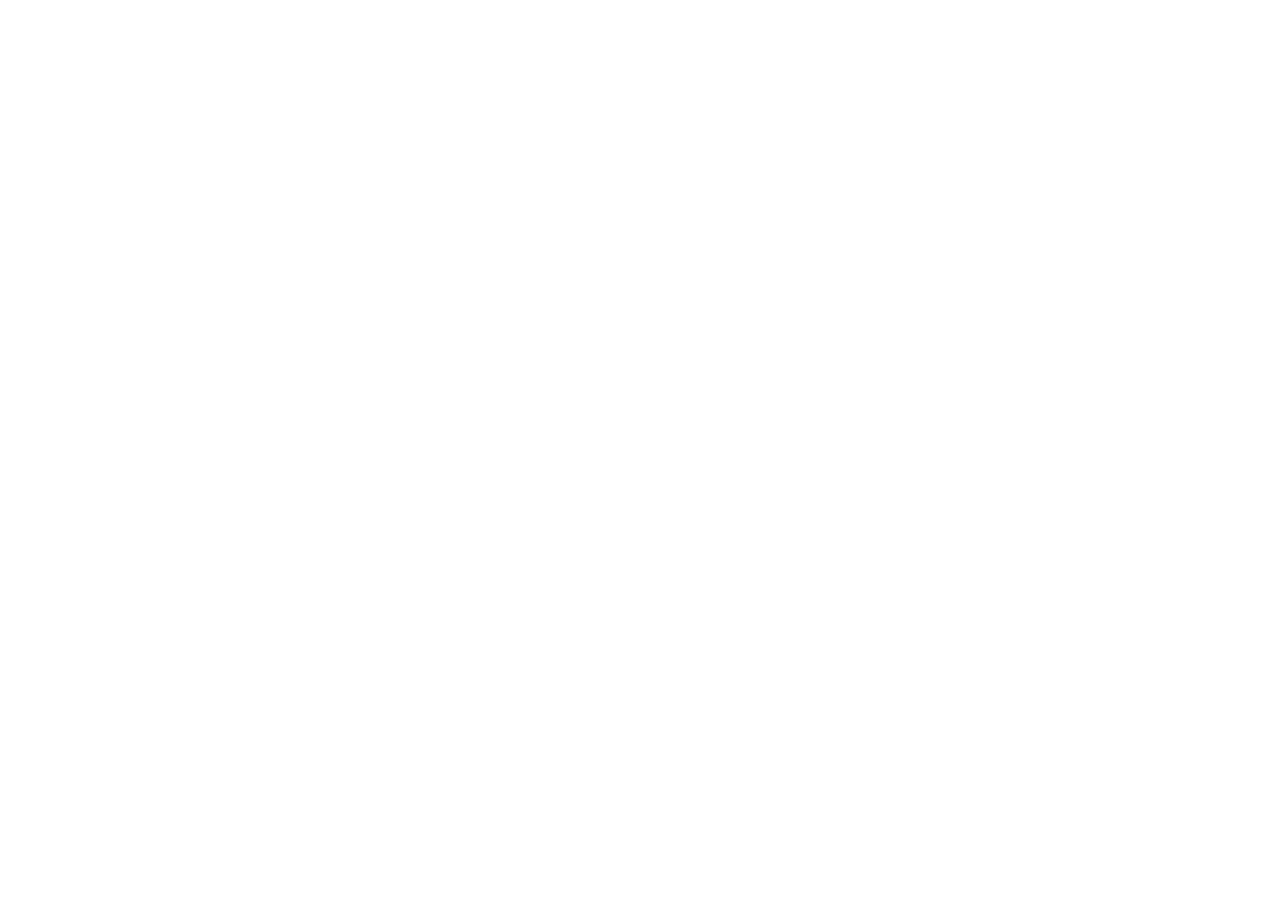
==== sandbox/index.html @ 15b4d846 "add sandbox" ====
<!DOCTYPE html><html lang=""><head><meta charset="utf-8"><meta http-equiv="X-UA-Compatible" content="IE=edge"><meta name="viewport" content="width=device-width,initial-scale=1"><link rel="icon" href="/favicon.ico"><title>sandbox</title><link href="/css/app.55e82be2.css" rel="preload" as="style"><link href="/css/chunk-vendors.6438a5d4.css" rel="preload" as="style"><link href="/js/app.8a3cc209.js" rel="preload" as="script"><link href="/js/chunk-vendors.c220d428.js" rel="preload" as="script"><link href="/css/chunk-vendors.6438a5d4.css" rel="stylesheet"><link href="/css/app.55e82be2.css" rel="stylesheet"></head><body><noscript><strong>We're sorry but sandbox doesn't work properly without JavaScript enabled. Please enable it to continue.</strong></noscript><div id="app"></div><script src="/js/chunk-vendors.c220d428.js"></script><script src="/js/app.8a3cc209.js"></script></body></html>
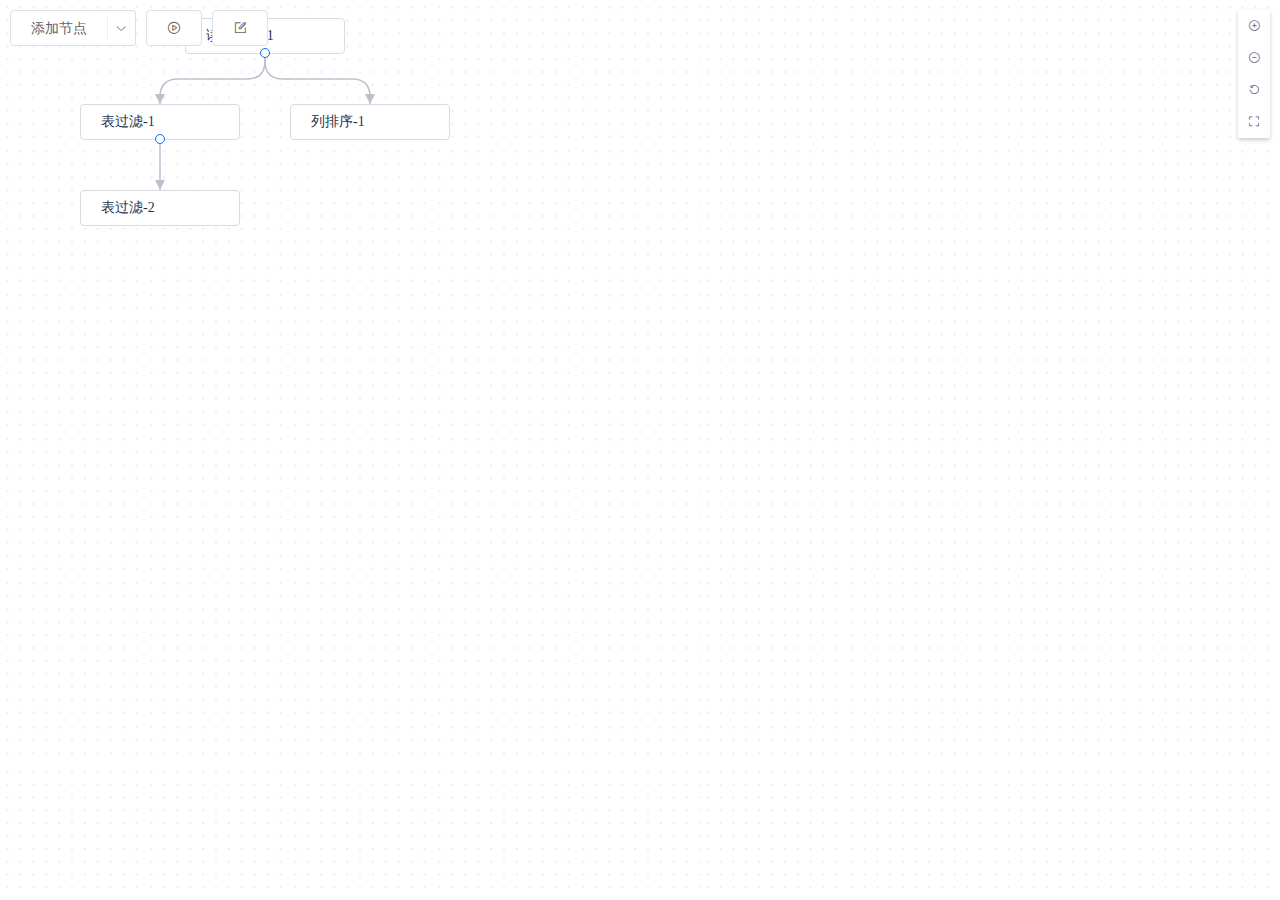
==== commit c6ec46ab: "update" ====
--- a/sandbox/index.html
+++ b/sandbox/index.html
@@ -1 +1 @@
-<!DOCTYPE html><html lang=""><head><meta charset="utf-8"><meta http-equiv="X-UA-Compatible" content="IE=edge"><meta name="viewport" content="width=device-width,initial-scale=1"><link rel="icon" href="/favicon.ico"><title>sandbox</title><link href="/css/app.55e82be2.css" rel="preload" as="style"><link href="/css/chunk-vendors.6438a5d4.css" rel="preload" as="style"><link href="/js/app.8a3cc209.js" rel="preload" as="script"><link href="/js/chunk-vendors.c220d428.js" rel="preload" as="script"><link href="/css/chunk-vendors.6438a5d4.css" rel="stylesheet"><link href="/css/app.55e82be2.css" rel="stylesheet"></head><body><noscript><strong>We're sorry but sandbox doesn't work properly without JavaScript enabled. Please enable it to continue.</strong></noscript><div id="app"></div><script src="/js/chunk-vendors.c220d428.js"></script><script src="/js/app.8a3cc209.js"></script></body></html>+<!DOCTYPE html><html lang=""><head><meta charset="utf-8"><meta http-equiv="X-UA-Compatible" content="IE=edge"><meta name="viewport" content="width=device-width,initial-scale=1"><link rel="icon" href="favicon.ico"><title>sandbox</title><link href="css/app.55e82be2.css" rel="preload" as="style"><link href="css/chunk-vendors.6438a5d4.css" rel="preload" as="style"><link href="js/app.96ad06fb.js" rel="preload" as="script"><link href="js/chunk-vendors.c220d428.js" rel="preload" as="script"><link href="css/chunk-vendors.6438a5d4.css" rel="stylesheet"><link href="css/app.55e82be2.css" rel="stylesheet"></head><body><noscript><strong>We're sorry but sandbox doesn't work properly without JavaScript enabled. Please enable it to continue.</strong></noscript><div id="app"></div><script src="js/chunk-vendors.c220d428.js"></script><script src="js/app.96ad06fb.js"></script></body></html>--- a/sandbox/css/app.55e82be2.css
+++ b/sandbox/css/app.55e82be2.css
@@ -0,0 +1 @@
+@-webkit-keyframes monanimation{0%{stroke-dashoffset:0}to{stroke-dashoffset:-10000px}}@keyframes monanimation{0%{stroke-dashoffset:0}to{stroke-dashoffset:-10000px}}.modeling-graph{position:relative;width:100%;height:100%;-webkit-user-select:none;-moz-user-select:none;user-select:none;overflow:hidden;background:url(../img/visualModelingBg.c4fac706.png) 0 0 repeat}.modeling-graph .modeling-graph-canvas{transform-origin:top left}.modeling-graph .edge-graph{position:absolute}.modeling-graph .edge-graph .edge-group foreignObject{display:none;background-color:#fff;overflow:visible}.modeling-graph .edge-graph .edge-group foreignObject i{margin-top:-10px}.modeling-graph .edge-graph .edge-group:hover foreignObject{display:unset}.modeling-graph .edge-graph .edge-group:hover path.edge{stroke:#006dff;marker-end:url(#arrow-active)}.modeling-graph .edge-graph .edge-group path.edge.anim{stroke:#006dff;marker-end:url(#arrow-active);stroke-dasharray:8px;-webkit-animation:monanimation 120s linear infinite;animation:monanimation 120s linear infinite}.modeling-graph .node{position:absolute;background:#fff;border:1px solid #d9dbe0;border-radius:4px;width:160px;height:36px;display:flex;align-items:center;box-sizing:border-box;font-size:14px;color:#24324c;padding:0 10px;justify-content:space-between}.modeling-graph .node .cestc-sandbox-a-S_getready_line{display:none}.modeling-graph .node.available .cestc-sandbox-a-S_getready_line{display:unset}.modeling-graph .node .component-icon{margin-right:10px}.modeling-graph .node .label{display:flex;overflow:hidden}.modeling-graph .node .component-name{white-space:nowrap;text-overflow:ellipsis;overflow:hidden}.modeling-graph .node .circle{display:none;position:absolute;left:50%}.modeling-graph .node .circle .outer-circle{position:absolute;width:8px;height:8px;border:8px solid rgba(0,109,255,.3);border-radius:16px;top:-12px;left:-12px;display:none}.modeling-graph .node .circle .inner-circle{display:block;position:absolute;width:8px;height:8px;left:-5px;top:-5px;border:1px solid #006dff;border-radius:8px;background-color:#fff}.modeling-graph .node .circle.input{top:0}.modeling-graph .node .circle.output{bottom:0}.modeling-graph .node .circle:hover .outer-circle{display:block}.modeling-graph .node.selected{border:1px solid #006dff!important;background:#ebf4ff}.modeling-graph .node.hasEdge .circle{display:unset}.modeling-graph .node:hover{border:1px solid #006dff}.modeling-graph .node:hover .circle{display:unset}.modeling-graph .node.dragging{border-style:dashed;background:#ebf4ff}.modeling-graph .node.connecting .inner-circle{background:#006dff}.modeling-graph .node.connecting .circle,.modeling-graph .node.connecting .outer-circle{display:unset}.easynous-context-layer[data-v-163b2e94]{position:fixed;z-index:1000000;visibility:hidden;inset:0}.easynous-context-layer .easynous-context-layer__content[data-v-163b2e94]{visibility:visible}.easynous-context-menu[data-v-163b2e94]{position:absolute;min-width:160px;box-shadow:0 2px 12px 0 rgba(0,0,0,.1);background-color:#fff;padding:6px 0;border-radius:4px}.easynous-context-menu ul[data-v-163b2e94]{margin:0;padding:0}.easynous-context-menu li[data-v-163b2e94]{font-size:12px;color:#2d374b;padding-left:24px;height:32px;line-height:32px;cursor:pointer;list-style:none}.easynous-context-menu li .icon[data-v-163b2e94]{margin-right:10px}.easynous-context-menu li[data-v-163b2e94]:hover{background-color:#f5f7fc;font-weight:700}.modeling-graph-tools .el-button:hover,.visual-modeling-command-left .el-button:hover{color:#338aff!important}.visual-modeling-graph-panel{display:flex;flex-direction:column;height:100%}.visual-modeling-graph-wrapper{flex:1;position:relative;margin-right:30px;width:100%}.visual-modeling-command-bar{height:48px;border-bottom:1px solid #e6e7eb;background-color:#fff;display:flex;justify-content:space-between;align-items:center;padding:0 16px;z-index:200}.visual-modeling-command-bar .visual-modeling-command-right{font-size:14px}.visual-modeling-command-bar .visual-modeling-command-left .el-button--text{color:#8c93a1}.visual-modeling-command-bar .visual-modeling-command-left .el-button{margin-right:14px;font-size:16px!important}.modeling-graph-tools{width:32px;position:absolute;top:10px;right:10px;display:flex;flex-direction:column;background:#fff;box-shadow:0 2px 4px 0 #c4cad0;border-radius:2px}.modeling-graph-tools .el-button{color:#596378;margin:0!important}.submitDialog-warn{margin-bottom:24px;display:flex;align-items:center}.submitDialog-warn i{font-size:24px;margin-right:12px;color:#e6a23c}.pdf-wapper,.txt-wapper{overflow:auto;height:100%}.wapper-center{display:block;margin:0 auto}.show-log-console-container{box-sizing:border-box;height:460px;overflow:auto;padding:20px;font-size:14px;color:rgba(0,16,47,.65)}.content{height:460px;overflow:auto;display:flex}.content-left{width:156px;border-right:1px solid #f0f1f3;padding-top:10px}.content-right{box-sizing:border-box;padding:10px;width:100%;overflow:hidden}.el-tabs__header{margin:0}.content-left>div{height:40px;font-size:14px;color:#24324c;line-height:40px;text-align:center;border-left:2px solid #fff;overflow:hidden;text-overflow:ellipsis;white-space:nowrap;padding:0 26px 0 28px}.content-left>div:hover{border-left:2px solid #006dff}.content-left-select,.content-left>div:hover{background:#f5f6f7;color:#006dff!important;font-weight:700;cursor:pointer}.content-right-header{text-align:right;margin-right:20px}.img-wapper{width:650px;height:510px;display:table-cell;vertical-align:middle;padding:0 28px}.table-wapper{height:510px;overflow-y:auto;margin:0 28px}.no-result{width:100%;height:100%;display:flex;align-items:center;justify-content:center}.no-result div{position:relative}.no-result p{position:absolute;bottom:-10px;left:45px;color:#716c6c}body,html{width:100%;height:100%;margin:0;padding:0}--- a/sandbox/css/chunk-vendors.6438a5d4.css
+++ b/sandbox/css/chunk-vendors.6438a5d4.css
@@ -0,0 +1 @@
+@font-face{font-family:element-icons;src:url(../fonts/element-icons.535877f5.woff) format("woff"),url(../fonts/element-icons.732389de.ttf) format("truetype");font-weight:400;font-display:"auto";font-style:normal}[class*=" el-icon-"],[class^=el-icon-]{font-family:element-icons!important;speak:none;font-style:normal;font-weight:400;font-variant:normal;text-transform:none;line-height:1;vertical-align:baseline;display:inline-block;-webkit-font-smoothing:antialiased;-moz-osx-font-smoothing:grayscale}.el-icon-ice-cream-round:before{content:"\e6a0"}.el-icon-ice-cream-square:before{content:"\e6a3"}.el-icon-lollipop:before{content:"\e6a4"}.el-icon-potato-strips:before{content:"\e6a5"}.el-icon-milk-tea:before{content:"\e6a6"}.el-icon-ice-drink:before{content:"\e6a7"}.el-icon-ice-tea:before{content:"\e6a9"}.el-icon-coffee:before{content:"\e6aa"}.el-icon-orange:before{content:"\e6ab"}.el-icon-pear:before{content:"\e6ac"}.el-icon-apple:before{content:"\e6ad"}.el-icon-cherry:before{content:"\e6ae"}.el-icon-watermelon:before{content:"\e6af"}.el-icon-grape:before{content:"\e6b0"}.el-icon-refrigerator:before{content:"\e6b1"}.el-icon-goblet-square-full:before{content:"\e6b2"}.el-icon-goblet-square:before{content:"\e6b3"}.el-icon-goblet-full:before{content:"\e6b4"}.el-icon-goblet:before{content:"\e6b5"}.el-icon-cold-drink:before{content:"\e6b6"}.el-icon-coffee-cup:before{content:"\e6b8"}.el-icon-water-cup:before{content:"\e6b9"}.el-icon-hot-water:before{content:"\e6ba"}.el-icon-ice-cream:before{content:"\e6bb"}.el-icon-dessert:before{content:"\e6bc"}.el-icon-sugar:before{content:"\e6bd"}.el-icon-tableware:before{content:"\e6be"}.el-icon-burger:before{content:"\e6bf"}.el-icon-knife-fork:before{content:"\e6c1"}.el-icon-fork-spoon:before{content:"\e6c2"}.el-icon-chicken:before{content:"\e6c3"}.el-icon-food:before{content:"\e6c4"}.el-icon-dish-1:before{content:"\e6c5"}.el-icon-dish:before{content:"\e6c6"}.el-icon-moon-night:before{content:"\e6ee"}.el-icon-moon:before{content:"\e6f0"}.el-icon-cloudy-and-sunny:before{content:"\e6f1"}.el-icon-partly-cloudy:before{content:"\e6f2"}.el-icon-cloudy:before{content:"\e6f3"}.el-icon-sunny:before{content:"\e6f6"}.el-icon-sunset:before{content:"\e6f7"}.el-icon-sunrise-1:before{content:"\e6f8"}.el-icon-sunrise:before{content:"\e6f9"}.el-icon-heavy-rain:before{content:"\e6fa"}.el-icon-lightning:before{content:"\e6fb"}.el-icon-light-rain:before{content:"\e6fc"}.el-icon-wind-power:before{content:"\e6fd"}.el-icon-baseball:before{content:"\e712"}.el-icon-soccer:before{content:"\e713"}.el-icon-football:before{content:"\e715"}.el-icon-basketball:before{content:"\e716"}.el-icon-ship:before{content:"\e73f"}.el-icon-truck:before{content:"\e740"}.el-icon-bicycle:before{content:"\e741"}.el-icon-mobile-phone:before{content:"\e6d3"}.el-icon-service:before{content:"\e6d4"}.el-icon-key:before{content:"\e6e2"}.el-icon-unlock:before{content:"\e6e4"}.el-icon-lock:before{content:"\e6e5"}.el-icon-watch:before{content:"\e6fe"}.el-icon-watch-1:before{content:"\e6ff"}.el-icon-timer:before{content:"\e702"}.el-icon-alarm-clock:before{content:"\e703"}.el-icon-map-location:before{content:"\e704"}.el-icon-delete-location:before{content:"\e705"}.el-icon-add-location:before{content:"\e706"}.el-icon-location-information:before{content:"\e707"}.el-icon-location-outline:before{content:"\e708"}.el-icon-location:before{content:"\e79e"}.el-icon-place:before{content:"\e709"}.el-icon-discover:before{content:"\e70a"}.el-icon-first-aid-kit:before{content:"\e70b"}.el-icon-trophy-1:before{content:"\e70c"}.el-icon-trophy:before{content:"\e70d"}.el-icon-medal:before{content:"\e70e"}.el-icon-medal-1:before{content:"\e70f"}.el-icon-stopwatch:before{content:"\e710"}.el-icon-mic:before{content:"\e711"}.el-icon-copy-document:before{content:"\e718"}.el-icon-full-screen:before{content:"\e719"}.el-icon-switch-button:before{content:"\e71b"}.el-icon-aim:before{content:"\e71c"}.el-icon-crop:before{content:"\e71d"}.el-icon-odometer:before{content:"\e71e"}.el-icon-time:before{content:"\e71f"}.el-icon-bangzhu:before{content:"\e724"}.el-icon-close-notification:before{content:"\e726"}.el-icon-microphone:before{content:"\e727"}.el-icon-turn-off-microphone:before{content:"\e728"}.el-icon-position:before{content:"\e729"}.el-icon-postcard:before{content:"\e72a"}.el-icon-message:before{content:"\e72b"}.el-icon-chat-line-square:before{content:"\e72d"}.el-icon-chat-dot-square:before{content:"\e72e"}.el-icon-chat-dot-round:before{content:"\e72f"}.el-icon-chat-square:before{content:"\e730"}.el-icon-chat-line-round:before{content:"\e731"}.el-icon-chat-round:before{content:"\e732"}.el-icon-set-up:before{content:"\e733"}.el-icon-turn-off:before{content:"\e734"}.el-icon-open:before{content:"\e735"}.el-icon-connection:before{content:"\e736"}.el-icon-link:before{content:"\e737"}.el-icon-cpu:before{content:"\e738"}.el-icon-thumb:before{content:"\e739"}.el-icon-female:before{content:"\e73a"}.el-icon-male:before{content:"\e73b"}.el-icon-guide:before{content:"\e73c"}.el-icon-news:before{content:"\e73e"}.el-icon-price-tag:before{content:"\e744"}.el-icon-discount:before{content:"\e745"}.el-icon-wallet:before{content:"\e747"}.el-icon-coin:before{content:"\e748"}.el-icon-money:before{content:"\e749"}.el-icon-bank-card:before{content:"\e74a"}.el-icon-box:before{content:"\e74b"}.el-icon-present:before{content:"\e74c"}.el-icon-sell:before{content:"\e6d5"}.el-icon-sold-out:before{content:"\e6d6"}.el-icon-shopping-bag-2:before{content:"\e74d"}.el-icon-shopping-bag-1:before{content:"\e74e"}.el-icon-shopping-cart-2:before{content:"\e74f"}.el-icon-shopping-cart-1:before{content:"\e750"}.el-icon-shopping-cart-full:before{content:"\e751"}.el-icon-smoking:before{content:"\e752"}.el-icon-no-smoking:before{content:"\e753"}.el-icon-house:before{content:"\e754"}.el-icon-table-lamp:before{content:"\e755"}.el-icon-school:before{content:"\e756"}.el-icon-office-building:before{content:"\e757"}.el-icon-toilet-paper:before{content:"\e758"}.el-icon-notebook-2:before{content:"\e759"}.el-icon-notebook-1:before{content:"\e75a"}.el-icon-files:before{content:"\e75b"}.el-icon-collection:before{content:"\e75c"}.el-icon-receiving:before{content:"\e75d"}.el-icon-suitcase-1:before{content:"\e760"}.el-icon-suitcase:before{content:"\e761"}.el-icon-film:before{content:"\e763"}.el-icon-collection-tag:before{content:"\e765"}.el-icon-data-analysis:before{content:"\e766"}.el-icon-pie-chart:before{content:"\e767"}.el-icon-data-board:before{content:"\e768"}.el-icon-data-line:before{content:"\e76d"}.el-icon-reading:before{content:"\e769"}.el-icon-magic-stick:before{content:"\e76a"}.el-icon-coordinate:before{content:"\e76b"}.el-icon-mouse:before{content:"\e76c"}.el-icon-brush:before{content:"\e76e"}.el-icon-headset:before{content:"\e76f"}.el-icon-umbrella:before{content:"\e770"}.el-icon-scissors:before{content:"\e771"}.el-icon-mobile:before{content:"\e773"}.el-icon-attract:before{content:"\e774"}.el-icon-monitor:before{content:"\e775"}.el-icon-search:before{content:"\e778"}.el-icon-takeaway-box:before{content:"\e77a"}.el-icon-paperclip:before{content:"\e77d"}.el-icon-printer:before{content:"\e77e"}.el-icon-document-add:before{content:"\e782"}.el-icon-document:before{content:"\e785"}.el-icon-document-checked:before{content:"\e786"}.el-icon-document-copy:before{content:"\e787"}.el-icon-document-delete:before{content:"\e788"}.el-icon-document-remove:before{content:"\e789"}.el-icon-tickets:before{content:"\e78b"}.el-icon-folder-checked:before{content:"\e77f"}.el-icon-folder-delete:before{content:"\e780"}.el-icon-folder-remove:before{content:"\e781"}.el-icon-folder-add:before{content:"\e783"}.el-icon-folder-opened:before{content:"\e784"}.el-icon-folder:before{content:"\e78a"}.el-icon-edit-outline:before{content:"\e764"}.el-icon-edit:before{content:"\e78c"}.el-icon-date:before{content:"\e78e"}.el-icon-c-scale-to-original:before{content:"\e7c6"}.el-icon-view:before{content:"\e6ce"}.el-icon-loading:before{content:"\e6cf"}.el-icon-rank:before{content:"\e6d1"}.el-icon-sort-down:before{content:"\e7c4"}.el-icon-sort-up:before{content:"\e7c5"}.el-icon-sort:before{content:"\e6d2"}.el-icon-finished:before{content:"\e6cd"}.el-icon-refresh-left:before{content:"\e6c7"}.el-icon-refresh-right:before{content:"\e6c8"}.el-icon-refresh:before{content:"\e6d0"}.el-icon-video-play:before{content:"\e7c0"}.el-icon-video-pause:before{content:"\e7c1"}.el-icon-d-arrow-right:before{content:"\e6dc"}.el-icon-d-arrow-left:before{content:"\e6dd"}.el-icon-arrow-up:before{content:"\e6e1"}.el-icon-arrow-down:before{content:"\e6df"}.el-icon-arrow-right:before{content:"\e6e0"}.el-icon-arrow-left:before{content:"\e6de"}.el-icon-top-right:before{content:"\e6e7"}.el-icon-top-left:before{content:"\e6e8"}.el-icon-top:before{content:"\e6e6"}.el-icon-bottom:before{content:"\e6eb"}.el-icon-right:before{content:"\e6e9"}.el-icon-back:before{content:"\e6ea"}.el-icon-bottom-right:before{content:"\e6ec"}.el-icon-bottom-left:before{content:"\e6ed"}.el-icon-caret-top:before{content:"\e78f"}.el-icon-caret-bottom:before{content:"\e790"}.el-icon-caret-right:before{content:"\e791"}.el-icon-caret-left:before{content:"\e792"}.el-icon-d-caret:before{content:"\e79a"}.el-icon-share:before{content:"\e793"}.el-icon-menu:before{content:"\e798"}.el-icon-s-grid:before{content:"\e7a6"}.el-icon-s-check:before{content:"\e7a7"}.el-icon-s-data:before{content:"\e7a8"}.el-icon-s-opportunity:before{content:"\e7aa"}.el-icon-s-custom:before{content:"\e7ab"}.el-icon-s-claim:before{content:"\e7ad"}.el-icon-s-finance:before{content:"\e7ae"}.el-icon-s-comment:before{content:"\e7af"}.el-icon-s-flag:before{content:"\e7b0"}.el-icon-s-marketing:before{content:"\e7b1"}.el-icon-s-shop:before{content:"\e7b4"}.el-icon-s-open:before{content:"\e7b5"}.el-icon-s-management:before{content:"\e7b6"}.el-icon-s-ticket:before{content:"\e7b7"}.el-icon-s-release:before{content:"\e7b8"}.el-icon-s-home:before{content:"\e7b9"}.el-icon-s-promotion:before{content:"\e7ba"}.el-icon-s-operation:before{content:"\e7bb"}.el-icon-s-unfold:before{content:"\e7bc"}.el-icon-s-fold:before{content:"\e7a9"}.el-icon-s-platform:before{content:"\e7bd"}.el-icon-s-order:before{content:"\e7be"}.el-icon-s-cooperation:before{content:"\e7bf"}.el-icon-bell:before{content:"\e725"}.el-icon-message-solid:before{content:"\e799"}.el-icon-video-camera:before{content:"\e772"}.el-icon-video-camera-solid:before{content:"\e796"}.el-icon-camera:before{content:"\e779"}.el-icon-camera-solid:before{content:"\e79b"}.el-icon-download:before{content:"\e77c"}.el-icon-upload2:before{content:"\e77b"}.el-icon-upload:before{content:"\e7c3"}.el-icon-picture-outline-round:before{content:"\e75f"}.el-icon-picture-outline:before{content:"\e75e"}.el-icon-picture:before{content:"\e79f"}.el-icon-close:before{content:"\e6db"}.el-icon-check:before{content:"\e6da"}.el-icon-plus:before{content:"\e6d9"}.el-icon-minus:before{content:"\e6d8"}.el-icon-help:before{content:"\e73d"}.el-icon-s-help:before{content:"\e7b3"}.el-icon-circle-close:before{content:"\e78d"}.el-icon-circle-check:before{content:"\e720"}.el-icon-circle-plus-outline:before{content:"\e723"}.el-icon-remove-outline:before{content:"\e722"}.el-icon-zoom-out:before{content:"\e776"}.el-icon-zoom-in:before{content:"\e777"}.el-icon-error:before{content:"\e79d"}.el-icon-success:before{content:"\e79c"}.el-icon-circle-plus:before{content:"\e7a0"}.el-icon-remove:before{content:"\e7a2"}.el-icon-info:before{content:"\e7a1"}.el-icon-question:before{content:"\e7a4"}.el-icon-warning-outline:before{content:"\e6c9"}.el-icon-warning:before{content:"\e7a3"}.el-icon-goods:before{content:"\e7c2"}.el-icon-s-goods:before{content:"\e7b2"}.el-icon-star-off:before{content:"\e717"}.el-icon-star-on:before{content:"\e797"}.el-icon-more-outline:before{content:"\e6cc"}.el-icon-more:before{content:"\e794"}.el-icon-phone-outline:before{content:"\e6cb"}.el-icon-phone:before{content:"\e795"}.el-icon-user:before{content:"\e6e3"}.el-icon-user-solid:before{content:"\e7a5"}.el-icon-setting:before{content:"\e6ca"}.el-icon-s-tools:before{content:"\e7ac"}.el-icon-delete:before{content:"\e6d7"}.el-icon-delete-solid:before{content:"\e7c9"}.el-icon-eleme:before{content:"\e7c7"}.el-icon-platform-eleme:before{content:"\e7ca"}.el-icon-loading{-webkit-animation:rotating 2s linear infinite;animation:rotating 2s linear infinite}.el-icon--right{margin-left:5px}.el-icon--left{margin-right:5px}@-webkit-keyframes rotating{0%{transform:rotate(0)}to{transform:rotate(1turn)}}@keyframes rotating{0%{transform:rotate(0)}to{transform:rotate(1turn)}}.el-pagination{white-space:nowrap;padding:2px 5px;color:#303133;font-weight:700}.el-pagination:after,.el-pagination:before{display:table;content:""}.el-pagination:after{clear:both}.el-pagination button,.el-pagination span:not([class*=suffix]){display:inline-block;font-size:13px;min-width:35.5px;height:28px;line-height:28px;vertical-align:top;box-sizing:border-box}.el-pager li,.el-pagination__editor{-webkit-box-sizing:border-box;text-align:center}.el-pagination .el-input__inner{text-align:center;-moz-appearance:textfield;line-height:normal}.el-pagination .el-input__suffix{right:0;transform:scale(.8)}.el-pagination .el-select .el-input{width:100px;margin:0 5px}.el-pagination .el-select .el-input .el-input__inner{padding-right:25px;border-radius:3px}.el-pagination button{border:none;padding:0 6px;background:0 0}.el-pagination button:focus{outline:0}.el-pagination button:hover{color:#409eff}.el-pagination button:disabled{color:#c0c4cc;background-color:#fff;cursor:not-allowed}.el-pagination .btn-next,.el-pagination .btn-prev{background:50% no-repeat #fff;background-size:16px;cursor:pointer;margin:0;color:#303133}.el-pagination .btn-next .el-icon,.el-pagination .btn-prev .el-icon{display:block;font-size:12px;font-weight:700}.el-pagination .btn-prev{padding-right:12px}.el-pagination .btn-next{padding-left:12px}.el-pagination .el-pager li.disabled{color:#c0c4cc;cursor:not-allowed}.el-pager li,.el-pager li.btn-quicknext:hover,.el-pager li.btn-quickprev:hover{cursor:pointer}.el-pagination--small .btn-next,.el-pagination--small .btn-prev,.el-pagination--small .el-pager li,.el-pagination--small .el-pager li.btn-quicknext,.el-pagination--small .el-pager li.btn-quickprev,.el-pagination--small .el-pager li:last-child{border-color:transparent;font-size:12px;line-height:22px;height:22px;min-width:22px}.el-pagination--small .arrow.disabled{visibility:hidden}.el-pagination--small .more:before,.el-pagination--small li.more:before{line-height:24px}.el-pagination--small button,.el-pagination--small span:not([class*=suffix]){height:22px;line-height:22px}.el-pagination--small .el-pagination__editor,.el-pagination--small .el-pagination__editor.el-input .el-input__inner{height:22px}.el-pagination__sizes{margin:0 10px 0 0;font-weight:400;color:#606266}.el-pagination__sizes .el-input .el-input__inner{font-size:13px;padding-left:8px}.el-pagination__sizes .el-input .el-input__inner:hover{border-color:#409eff}.el-pagination__total{margin-right:10px;font-weight:400;color:#606266}.el-pagination__jump{margin-left:24px;font-weight:400;color:#606266}.el-pagination__jump .el-input__inner{padding:0 3px}.el-pagination__rightwrapper{float:right}.el-pagination__editor{line-height:18px;padding:0 2px;height:28px;margin:0 2px;box-sizing:border-box;border-radius:3px}.el-pager,.el-pagination.is-background .btn-next,.el-pagination.is-background .btn-prev{padding:0}.el-pagination__editor.el-input{width:50px}.el-pagination__editor.el-input .el-input__inner{height:28px}.el-pagination__editor .el-input__inner::-webkit-inner-spin-button,.el-pagination__editor .el-input__inner::-webkit-outer-spin-button{-webkit-appearance:none;margin:0}.el-pagination.is-background .btn-next,.el-pagination.is-background .btn-prev,.el-pagination.is-background .el-pager li{margin:0 5px;background-color:#f4f4f5;color:#606266;min-width:30px;border-radius:2px}.el-pagination.is-background .btn-next.disabled,.el-pagination.is-background .btn-next:disabled,.el-pagination.is-background .btn-prev.disabled,.el-pagination.is-background .btn-prev:disabled,.el-pagination.is-background .el-pager li.disabled{color:#c0c4cc}.el-pagination.is-background .el-pager li:not(.disabled):hover{color:#409eff}.el-pagination.is-background .el-pager li:not(.disabled).active{background-color:#409eff;color:#fff}.el-pagination.is-background.el-pagination--small .btn-next,.el-pagination.is-background.el-pagination--small .btn-prev,.el-pagination.is-background.el-pagination--small .el-pager li{margin:0 3px;min-width:22px}.el-pager,.el-pager li{vertical-align:top;margin:0;display:inline-block}.el-pager{-webkit-user-select:none;-moz-user-select:none;user-select:none;list-style:none;font-size:0}.el-pager .more:before{line-height:30px}.el-pager li{padding:0 4px;background:#fff;font-size:13px;min-width:35.5px;height:28px;line-height:28px;box-sizing:border-box}.el-pager li.btn-quicknext,.el-pager li.btn-quickprev{line-height:28px;color:#303133}.el-pager li.btn-quicknext.disabled,.el-pager li.btn-quickprev.disabled{color:#c0c4cc}.el-pager li.active+li{border-left:0}.el-pager li:hover{color:#409eff}.el-pager li.active{color:#409eff;cursor:default}@-webkit-keyframes v-modal-in{0%{opacity:0}}@-webkit-keyframes v-modal-out{to{opacity:0}}.el-dialog{position:relative;margin:0 auto 50px;background:#fff;border-radius:2px;box-shadow:0 1px 3px rgba(0,0,0,.3);box-sizing:border-box;width:50%}.el-autocomplete-suggestion,.el-dropdown-menu,.el-menu--collapse .el-submenu .el-menu{-webkit-box-shadow:0 2px 12px 0 rgba(0,0,0,.1)}.el-dialog.is-fullscreen{width:100%;margin-top:0;margin-bottom:0;height:100%;overflow:auto}.el-dialog__wrapper{position:fixed;top:0;right:0;bottom:0;left:0;overflow:auto;margin:0}.el-dialog__header{padding:20px 20px 10px}.el-dialog__headerbtn{position:absolute;top:20px;right:20px;padding:0;background:0 0;border:none;outline:0;cursor:pointer;font-size:16px}.el-dialog__headerbtn .el-dialog__close{color:#909399}.el-dialog__headerbtn:focus .el-dialog__close,.el-dialog__headerbtn:hover .el-dialog__close{color:#409eff}.el-dialog__title{line-height:24px;font-size:18px;color:#303133}.el-dialog__body{padding:30px 20px;color:#606266;font-size:14px;word-break:break-all}.el-dialog__footer{padding:10px 20px 20px;text-align:right;box-sizing:border-box}.el-dialog--center{text-align:center}.el-dialog--center .el-dialog__body{text-align:initial;padding:25px 25px 30px}.el-dialog--center .el-dialog__footer{text-align:inherit}.dialog-fade-enter-active{-webkit-animation:dialog-fade-in .3s;animation:dialog-fade-in .3s}.dialog-fade-leave-active{-webkit-animation:dialog-fade-out .3s;animation:dialog-fade-out .3s}@-webkit-keyframes dialog-fade-in{0%{transform:translate3d(0,-20px,0);opacity:0}to{transform:translateZ(0);opacity:1}}@keyframes dialog-fade-in{0%{transform:translate3d(0,-20px,0);opacity:0}to{transform:translateZ(0);opacity:1}}@-webkit-keyframes dialog-fade-out{0%{transform:translateZ(0);opacity:1}to{transform:translate3d(0,-20px,0);opacity:0}}@keyframes dialog-fade-out{0%{transform:translateZ(0);opacity:1}to{transform:translate3d(0,-20px,0);opacity:0}}.el-autocomplete{position:relative;display:inline-block}.el-autocomplete-suggestion{margin:5px 0;box-shadow:0 2px 12px 0 rgba(0,0,0,.1);border-radius:4px;border:1px solid #e4e7ed;box-sizing:border-box;background-color:#fff}.el-autocomplete-suggestion__wrap{max-height:280px;padding:10px 0;box-sizing:border-box}.el-autocomplete-suggestion__list{margin:0;padding:0}.el-autocomplete-suggestion li{padding:0 20px;margin:0;line-height:34px;cursor:pointer;color:#606266;font-size:14px;list-style:none;white-space:nowrap;overflow:hidden;text-overflow:ellipsis}.el-autocomplete-suggestion li.highlighted,.el-autocomplete-suggestion li:hover{background-color:#f5f7fa}.el-autocomplete-suggestion li.divider{margin-top:6px;border-top:1px solid #000}.el-autocomplete-suggestion li.divider:last-child{margin-bottom:-6px}.el-autocomplete-suggestion.is-loading li{text-align:center;height:100px;line-height:100px;font-size:20px;color:#999}.el-autocomplete-suggestion.is-loading li:after{display:inline-block;content:"";height:100%;vertical-align:middle}.el-autocomplete-suggestion.is-loading li:hover{background-color:#fff}.el-autocomplete-suggestion.is-loading .el-icon-loading{vertical-align:middle}.el-dropdown{display:inline-block;position:relative;color:#606266;font-size:14px}.el-dropdown .el-button-group{display:block}.el-dropdown .el-button-group .el-button{float:none}.el-dropdown .el-dropdown__caret-button{padding-left:5px;padding-right:5px;position:relative;border-left:none}.el-dropdown .el-dropdown__caret-button:before{content:"";position:absolute;display:block;width:1px;top:5px;bottom:5px;left:0;background:hsla(0,0%,100%,.5)}.el-dropdown .el-dropdown__caret-button.el-button--default:before{background:rgba(220,223,230,.5)}.el-dropdown .el-dropdown__caret-button:hover:not(.is-disabled):before{top:0;bottom:0}.el-dropdown .el-dropdown__caret-button .el-dropdown__icon{padding-left:0}.el-dropdown__icon{font-size:12px;margin:0 3px}.el-dropdown .el-dropdown-selfdefine:focus:active,.el-dropdown .el-dropdown-selfdefine:focus:not(.focusing){outline-width:0}.el-dropdown [disabled]{cursor:not-allowed;color:#bbb}.el-dropdown-menu{position:absolute;top:0;left:0;z-index:10;padding:10px 0;margin:5px 0;background-color:#fff;border:1px solid #ebeef5;border-radius:4px;box-shadow:0 2px 12px 0 rgba(0,0,0,.1)}.el-dropdown-menu__item{list-style:none;line-height:36px;padding:0 20px;margin:0;font-size:14px;color:#606266;cursor:pointer;outline:0}.el-dropdown-menu__item:focus,.el-dropdown-menu__item:not(.is-disabled):hover{background-color:#ecf5ff;color:#66b1ff}.el-dropdown-menu__item i{margin-right:5px}.el-dropdown-menu__item--divided{position:relative;margin-top:6px;border-top:1px solid #ebeef5}.el-dropdown-menu__item--divided:before{content:"";height:6px;display:block;margin:0 -20px;background-color:#fff}.el-dropdown-menu__item.is-disabled{cursor:default;color:#bbb;pointer-events:none}.el-dropdown-menu--medium{padding:6px 0}.el-dropdown-menu--medium .el-dropdown-menu__item{line-height:30px;padding:0 17px;font-size:14px}.el-dropdown-menu--medium .el-dropdown-menu__item.el-dropdown-menu__item--divided{margin-top:6px}.el-dropdown-menu--medium .el-dropdown-menu__item.el-dropdown-menu__item--divided:before{height:6px;margin:0 -17px}.el-dropdown-menu--small{padding:6px 0}.el-dropdown-menu--small .el-dropdown-menu__item{line-height:27px;padding:0 15px;font-size:13px}.el-dropdown-menu--small .el-dropdown-menu__item.el-dropdown-menu__item--divided{margin-top:4px}.el-dropdown-menu--small .el-dropdown-menu__item.el-dropdown-menu__item--divided:before{height:4px;margin:0 -15px}.el-dropdown-menu--mini{padding:3px 0}.el-dropdown-menu--mini .el-dropdown-menu__item{line-height:24px;padding:0 10px;font-size:12px}.el-dropdown-menu--mini .el-dropdown-menu__item.el-dropdown-menu__item--divided{margin-top:3px}.el-dropdown-menu--mini .el-dropdown-menu__item.el-dropdown-menu__item--divided:before{height:3px;margin:0 -10px}.el-menu{border-right:1px solid #e6e6e6;list-style:none;position:relative;margin:0;padding-left:0}.el-menu,.el-menu--horizontal>.el-menu-item:not(.is-disabled):focus,.el-menu--horizontal>.el-menu-item:not(.is-disabled):hover,.el-menu--horizontal>.el-submenu .el-submenu__title:hover{background-color:#fff}.el-menu:after,.el-menu:before{display:table;content:""}.el-menu:after{clear:both}.el-menu.el-menu--horizontal{border-bottom:1px solid #e6e6e6}.el-menu--horizontal{border-right:none}.el-menu--horizontal>.el-menu-item{float:left;height:60px;line-height:60px;margin:0;border-bottom:2px solid transparent;color:#909399}.el-menu--horizontal>.el-menu-item a,.el-menu--horizontal>.el-menu-item a:hover{color:inherit}.el-menu--horizontal>.el-submenu{float:left}.el-menu--horizontal>.el-submenu:focus,.el-menu--horizontal>.el-submenu:hover{outline:0}.el-menu--horizontal>.el-submenu:focus .el-submenu__title,.el-menu--horizontal>.el-submenu:hover .el-submenu__title{color:#303133}.el-menu--horizontal>.el-submenu.is-active .el-submenu__title{border-bottom:2px solid #409eff;color:#303133}.el-menu--horizontal>.el-submenu .el-submenu__title{height:60px;line-height:60px;border-bottom:2px solid transparent;color:#909399}.el-menu--horizontal>.el-submenu .el-submenu__icon-arrow{position:static;vertical-align:middle;margin-left:8px;margin-top:-3px}.el-menu--horizontal .el-menu .el-menu-item,.el-menu--horizontal .el-menu .el-submenu__title{background-color:#fff;float:none;height:36px;line-height:36px;padding:0 10px;color:#909399}.el-menu--horizontal .el-menu .el-menu-item.is-active,.el-menu--horizontal .el-menu .el-submenu.is-active>.el-submenu__title{color:#303133}.el-menu--horizontal .el-menu-item:not(.is-disabled):focus,.el-menu--horizontal .el-menu-item:not(.is-disabled):hover{outline:0;color:#303133}.el-menu--horizontal>.el-menu-item.is-active{border-bottom:2px solid #409eff;color:#303133}.el-menu--collapse{width:64px}.el-menu--collapse>.el-menu-item [class^=el-icon-],.el-menu--collapse>.el-submenu>.el-submenu__title [class^=el-icon-]{margin:0;vertical-align:middle;width:24px;text-align:center}.el-menu--collapse>.el-menu-item .el-submenu__icon-arrow,.el-menu--collapse>.el-submenu>.el-submenu__title .el-submenu__icon-arrow{display:none}.el-menu--collapse>.el-menu-item span,.el-menu--collapse>.el-submenu>.el-submenu__title span{height:0;width:0;overflow:hidden;visibility:hidden;display:inline-block}.el-menu--collapse>.el-menu-item.is-active i{color:inherit}.el-menu--collapse .el-menu .el-submenu{min-width:200px}.el-menu--collapse .el-submenu{position:relative}.el-menu--collapse .el-submenu .el-menu{position:absolute;margin-left:5px;top:0;left:100%;z-index:10;border:1px solid #e4e7ed;border-radius:2px;box-shadow:0 2px 12px 0 rgba(0,0,0,.1)}.el-menu--collapse .el-submenu.is-opened>.el-submenu__title .el-submenu__icon-arrow{transform:none}.el-menu--popup{z-index:100;min-width:200px;border:none;padding:5px 0;border-radius:2px;box-shadow:0 2px 12px 0 rgba(0,0,0,.1)}.el-menu--popup-bottom-start{margin-top:5px}.el-menu--popup-right-start{margin-left:5px;margin-right:5px}.el-menu-item{height:56px;line-height:56px;font-size:14px;color:#303133;padding:0 20px;list-style:none;cursor:pointer;position:relative;transition:border-color .3s,background-color .3s,color .3s;box-sizing:border-box;white-space:nowrap}.el-menu-item *{vertical-align:middle}.el-menu-item i{color:#909399}.el-menu-item:focus,.el-menu-item:hover{outline:0;background-color:#ecf5ff}.el-menu-item.is-disabled{opacity:.25;cursor:not-allowed;background:0 0!important}.el-menu-item [class^=el-icon-]{margin-right:5px;width:24px;text-align:center;font-size:18px;vertical-align:middle}.el-menu-item.is-active{color:#409eff}.el-menu-item.is-active i{color:inherit}.el-submenu{list-style:none;margin:0;padding-left:0}.el-submenu__title{height:56px;line-height:56px;font-size:14px;color:#303133;padding:0 20px;list-style:none;cursor:pointer;position:relative;transition:border-color .3s,background-color .3s,color .3s;box-sizing:border-box;white-space:nowrap}.el-submenu__title *{vertical-align:middle}.el-submenu__title i{color:#909399}.el-submenu__title:focus,.el-submenu__title:hover{outline:0;background-color:#ecf5ff}.el-submenu__title.is-disabled{opacity:.25;cursor:not-allowed;background:0 0!important}.el-submenu__title:hover{background-color:#ecf5ff}.el-submenu .el-menu{border:none}.el-submenu .el-menu-item{height:50px;line-height:50px;padding:0 45px;min-width:200px}.el-submenu__icon-arrow{position:absolute;top:50%;right:20px;margin-top:-7px;transition:transform .3s;font-size:12px}.el-submenu.is-active .el-submenu__title{border-bottom-color:#409eff}.el-submenu.is-opened>.el-submenu__title .el-submenu__icon-arrow{transform:rotate(180deg)}.el-submenu.is-disabled .el-menu-item,.el-submenu.is-disabled .el-submenu__title{opacity:.25;cursor:not-allowed;background:0 0!important}.el-submenu [class^=el-icon-]{vertical-align:middle;margin-right:5px;width:24px;text-align:center;font-size:18px}.el-menu-item-group>ul{padding:0}.el-menu-item-group__title{padding:7px 0 7px 20px;line-height:normal;font-size:12px;color:#909399}.el-radio-button__inner,.el-radio-group{line-height:1;vertical-align:middle;display:inline-block}.horizontal-collapse-transition .el-submenu__title .el-submenu__icon-arrow{transition:.2s;opacity:0}.el-radio-group{font-size:0}.el-radio-button{position:relative;display:inline-block;outline:0}.el-radio-button__inner{white-space:nowrap;background:#fff;border:1px solid #dcdfe6;font-weight:500;border-left:0;color:#606266;-webkit-appearance:none;text-align:center;box-sizing:border-box;outline:0;margin:0;position:relative;cursor:pointer;transition:all .3s cubic-bezier(.645,.045,.355,1);padding:12px 20px;font-size:14px;border-radius:0}.el-radio-button__inner.is-round{padding:12px 20px}.el-radio-button__inner:hover{color:#409eff}.el-radio-button__inner [class*=el-icon-]{line-height:.9}.el-radio-button__inner [class*=el-icon-]+span{margin-left:5px}.el-radio-button:first-child .el-radio-button__inner{border-left:1px solid #dcdfe6;border-radius:4px 0 0 4px;box-shadow:none!important}.el-radio-button__orig-radio{opacity:0;outline:0;position:absolute;z-index:-1}.el-switch,.el-switch__core{position:relative;vertical-align:middle}.el-radio-button__orig-radio:checked+.el-radio-button__inner{color:#fff;background-color:#409eff;border-color:#409eff;box-shadow:-1px 0 0 0 #409eff}.el-radio-button__orig-radio:disabled+.el-radio-button__inner{color:#c0c4cc;cursor:not-allowed;background-image:none;background-color:#fff;border-color:#ebeef5;box-shadow:none}.el-radio-button__orig-radio:disabled:checked+.el-radio-button__inner{background-color:#f2f6fc}.el-radio-button:last-child .el-radio-button__inner{border-radius:0 4px 4px 0}.el-radio-button:first-child:last-child .el-radio-button__inner{border-radius:4px}.el-radio-button--medium .el-radio-button__inner{padding:10px 20px;font-size:14px;border-radius:0}.el-radio-button--medium .el-radio-button__inner.is-round{padding:10px 20px}.el-radio-button--small .el-radio-button__inner{padding:9px 15px;font-size:12px;border-radius:0}.el-radio-button--small .el-radio-button__inner.is-round{padding:9px 15px}.el-radio-button--mini .el-radio-button__inner{padding:7px 15px;font-size:12px;border-radius:0}.el-radio-button--mini .el-radio-button__inner.is-round{padding:7px 15px}.el-radio-button:focus:not(.is-focus):not(:active):not(.is-disabled){box-shadow:0 0 2px 2px #409eff}.el-picker-panel,.el-popover,.el-select-dropdown,.el-table-filter,.el-time-panel{-webkit-box-shadow:0 2px 12px 0 rgba(0,0,0,.1)}.el-switch{display:inline-flex;align-items:center;font-size:14px;line-height:20px;height:20px}.el-switch.is-disabled .el-switch__core,.el-switch.is-disabled .el-switch__label{cursor:not-allowed}.el-switch__label{transition:.2s;height:20px;display:inline-block;font-size:14px;font-weight:500;cursor:pointer;vertical-align:middle;color:#303133}.el-switch__label.is-active{color:#409eff}.el-switch__label--left{margin-right:10px}.el-switch__label--right{margin-left:10px}.el-switch__label *{line-height:1;font-size:14px;display:inline-block}.el-switch__input{position:absolute;width:0;height:0;opacity:0;margin:0}.el-switch__core{margin:0;display:inline-block;width:40px;height:20px;border:1px solid #dcdfe6;outline:0;border-radius:10px;box-sizing:border-box;background:#dcdfe6;cursor:pointer;transition:border-color .3s,background-color .3s}.el-switch__core:after{content:"";position:absolute;top:1px;left:1px;border-radius:100%;transition:all .3s;width:16px;height:16px;background-color:#fff}.el-switch.is-checked .el-switch__core{border-color:#409eff;background-color:#409eff}.el-switch.is-checked .el-switch__core:after{left:100%;margin-left:-17px}.el-switch.is-disabled{opacity:.6}.el-switch--wide .el-switch__label.el-switch__label--left span{left:10px}.el-switch--wide .el-switch__label.el-switch__label--right span{right:10px}.el-switch .label-fade-enter,.el-switch .label-fade-leave-active{opacity:0}.el-select-dropdown{position:absolute;z-index:1001;border:1px solid #e4e7ed;border-radius:4px;background-color:#fff;box-shadow:0 2px 12px 0 rgba(0,0,0,.1);box-sizing:border-box;margin:5px 0}.el-select-dropdown.is-multiple .el-select-dropdown__item{padding-right:40px}.el-select-dropdown.is-multiple .el-select-dropdown__item.selected{color:#409eff;background-color:#fff}.el-select-dropdown.is-multiple .el-select-dropdown__item.selected.hover{background-color:#f5f7fa}.el-select-dropdown.is-multiple .el-select-dropdown__item.selected:after{position:absolute;right:20px;font-family:element-icons;content:"\e6da";font-size:12px;font-weight:700;-webkit-font-smoothing:antialiased;-moz-osx-font-smoothing:grayscale}.el-select-dropdown .el-scrollbar.is-empty .el-select-dropdown__list{padding:0}.el-select-dropdown__empty{padding:10px 0;margin:0;text-align:center;color:#999;font-size:14px}.el-select-dropdown__wrap{max-height:274px}.el-select-dropdown__list{list-style:none;padding:6px 0;margin:0;box-sizing:border-box}.el-select-dropdown__item{font-size:14px;padding:0 20px;position:relative;white-space:nowrap;overflow:hidden;text-overflow:ellipsis;color:#606266;height:34px;line-height:34px;box-sizing:border-box;cursor:pointer}.el-select-dropdown__item.is-disabled{color:#c0c4cc;cursor:not-allowed}.el-select-dropdown__item.is-disabled:hover{background-color:#fff}.el-select-dropdown__item.hover,.el-select-dropdown__item:hover{background-color:#f5f7fa}.el-select-dropdown__item.selected{color:#409eff;font-weight:700}.el-select-group{margin:0;padding:0}.el-select-group__wrap{position:relative;list-style:none;margin:0;padding:0}.el-select-group__wrap:not(:last-of-type){padding-bottom:24px}.el-select-group__wrap:not(:last-of-type):after{content:"";position:absolute;display:block;left:20px;right:20px;bottom:12px;height:1px;background:#e4e7ed}.el-select-group__title{padding-left:20px;font-size:12px;color:#909399;line-height:30px}.el-select-group .el-select-dropdown__item{padding-left:20px}.el-select{display:inline-block;position:relative}.el-select .el-select__tags>span{display:contents}.el-select:hover .el-input__inner{border-color:#c0c4cc}.el-select .el-input__inner{cursor:pointer;padding-right:35px}.el-select .el-input__inner:focus{border-color:#409eff}.el-select .el-input .el-select__caret{color:#c0c4cc;font-size:14px;transition:transform .3s;transform:rotate(180deg);cursor:pointer}.el-select .el-input .el-select__caret.is-reverse{transform:rotate(0)}.el-select .el-input .el-select__caret.is-show-close{font-size:14px;text-align:center;transform:rotate(180deg);border-radius:100%;color:#c0c4cc;transition:color .2s cubic-bezier(.645,.045,.355,1)}.el-select .el-input .el-select__caret.is-show-close:hover{color:#909399}.el-select .el-input.is-disabled .el-input__inner{cursor:not-allowed}.el-select .el-input.is-disabled .el-input__inner:hover{border-color:#e4e7ed}.el-range-editor.is-active,.el-range-editor.is-active:hover,.el-select .el-input.is-focus .el-input__inner{border-color:#409eff}.el-select>.el-input{display:block}.el-select__input{border:none;outline:0;padding:0;margin-left:15px;color:#666;font-size:14px;-webkit-appearance:none;-moz-appearance:none;appearance:none;height:28px;background-color:transparent}.el-select__input.is-mini{height:14px}.el-select__close{cursor:pointer;position:absolute;top:8px;z-index:1000;right:25px;color:#c0c4cc;line-height:18px;font-size:14px}.el-select__close:hover{color:#909399}.el-select__tags{position:absolute;line-height:normal;white-space:normal;z-index:1;top:50%;transform:translateY(-50%);display:flex;align-items:center;flex-wrap:wrap}.el-select__tags-text{overflow:hidden;text-overflow:ellipsis}.el-select .el-tag{box-sizing:border-box;border-color:transparent;margin:2px 0 2px 6px;background-color:#f0f2f5;display:flex;max-width:100%;align-items:center}.el-select .el-tag__close.el-icon-close{background-color:#c0c4cc;top:0;color:#fff;flex-shrink:0}.el-select .el-tag__close.el-icon-close:hover{background-color:#909399}.el-table,.el-table__expanded-cell{background-color:#fff}.el-select .el-tag__close.el-icon-close:before{display:block;transform:translateY(.5px)}.el-table{position:relative;overflow:hidden;box-sizing:border-box;flex:1;width:100%;max-width:100%;font-size:14px;color:#606266}.el-table__empty-block{min-height:60px;text-align:center;width:100%;display:flex;justify-content:center;align-items:center}.el-table__empty-text{line-height:60px;width:50%;color:#909399}.el-table__expand-column .cell{padding:0;text-align:center}.el-table__expand-icon{position:relative;cursor:pointer;color:#666;font-size:12px;transition:transform .2s ease-in-out;height:20px}.el-table__expand-icon--expanded{transform:rotate(90deg)}.el-table__expand-icon>.el-icon{position:absolute;left:50%;top:50%;margin-left:-5px;margin-top:-5px}.el-table__expanded-cell[class*=cell]{padding:20px 50px}.el-table__expanded-cell:hover{background-color:transparent!important}.el-table__placeholder{display:inline-block;width:20px}.el-table__append-wrapper{overflow:hidden}.el-table--fit{border-right:0;border-bottom:0}.el-table--fit .el-table__cell.gutter{border-right-width:1px}.el-table--scrollable-x .el-table__body-wrapper{overflow-x:auto}.el-table--scrollable-y .el-table__body-wrapper{overflow-y:auto}.el-table thead{color:#909399;font-weight:500}.el-table thead.is-group th.el-table__cell{background:#f5f7fa}.el-table .el-table__cell{padding:12px 0;min-width:0;box-sizing:border-box;text-overflow:ellipsis;vertical-align:middle;position:relative;text-align:left}.el-table .el-table__cell.is-center{text-align:center}.el-table .el-table__cell.is-right{text-align:right}.el-table .el-table__cell.gutter{width:15px;border-right-width:0;border-bottom-width:0;padding:0}.el-table .el-table__cell.is-hidden>*{visibility:hidden}.el-table--medium .el-table__cell{padding:10px 0}.el-table--small{font-size:12px}.el-table--small .el-table__cell{padding:8px 0}.el-table--mini{font-size:12px}.el-table--mini .el-table__cell{padding:6px 0}.el-table tr{background-color:#fff}.el-table tr input[type=checkbox]{margin:0}.el-table td.el-table__cell,.el-table th.el-table__cell.is-leaf{border-bottom:1px solid #ebeef5}.el-table th.el-table__cell.is-sortable{cursor:pointer}.el-table th.el-table__cell{overflow:hidden;-webkit-user-select:none;-moz-user-select:none;user-select:none;background-color:#fff}.el-table th.el-table__cell>.cell{display:inline-block;box-sizing:border-box;position:relative;vertical-align:middle;padding-left:10px;padding-right:10px;width:100%}.el-table th.el-table__cell>.cell.highlight{color:#409eff}.el-table th.el-table__cell.required>div:before{display:inline-block;content:"";width:8px;height:8px;border-radius:50%;background:#ff4d51;margin-right:5px;vertical-align:middle}.el-table td.el-table__cell div{box-sizing:border-box}.el-table td.el-table__cell.gutter{width:0}.el-table .cell{box-sizing:border-box;overflow:hidden;text-overflow:ellipsis;white-space:normal;word-break:break-all;line-height:23px;padding-left:10px;padding-right:10px}.el-date-table td,.el-date-table td div,.el-table-filter{-webkit-box-sizing:border-box}.el-table .cell.el-tooltip{white-space:nowrap;min-width:50px}.el-table--border,.el-table--group{border:1px solid #ebeef5}.el-table--border:after,.el-table--group:after,.el-table:before{content:"";position:absolute;background-color:#ebeef5;z-index:1}.el-table--border:after,.el-table--group:after{top:0;right:0;width:1px;height:100%}.el-table:before{left:0;bottom:0;width:100%;height:1px}.el-table--border{border-right:none;border-bottom:none}.el-table--border.el-loading-parent--relative{border-color:transparent}.el-table--border .el-table__cell,.el-table__body-wrapper .el-table--border.is-scrolling-left~.el-table__fixed{border-right:1px solid #ebeef5}.el-table--border .el-table__cell:first-child .cell{padding-left:10px}.el-table--border th.el-table__cell.gutter:last-of-type{border-bottom:1px solid #ebeef5;border-bottom-width:1px}.el-table--border th.el-table__cell,.el-table__fixed-right-patch{border-bottom:1px solid #ebeef5}.el-table--hidden{visibility:hidden}.el-table__fixed,.el-table__fixed-right{position:absolute;top:0;left:0;overflow-x:hidden;overflow-y:hidden;box-shadow:0 0 10px rgba(0,0,0,.12)}.el-table__fixed-right:before,.el-table__fixed:before{content:"";position:absolute;left:0;bottom:0;width:100%;height:1px;background-color:#ebeef5;z-index:4}.el-table__fixed-right-patch{position:absolute;top:-1px;right:0;background-color:#fff}.el-table__fixed-right{top:0;left:auto;right:0}.el-table__fixed-right .el-table__fixed-body-wrapper,.el-table__fixed-right .el-table__fixed-footer-wrapper,.el-table__fixed-right .el-table__fixed-header-wrapper{left:auto;right:0}.el-table__fixed-header-wrapper{position:absolute;left:0;top:0;z-index:3}.el-table__fixed-footer-wrapper{position:absolute;left:0;bottom:0;z-index:3}.el-table__fixed-footer-wrapper tbody td.el-table__cell{border-top:1px solid #ebeef5;background-color:#f5f7fa;color:#606266}.el-table__fixed-body-wrapper{position:absolute;left:0;top:37px;overflow:hidden;z-index:3}.el-table__body-wrapper,.el-table__footer-wrapper,.el-table__header-wrapper{width:100%}.el-table__footer-wrapper{margin-top:-1px}.el-table__footer-wrapper td.el-table__cell{border-top:1px solid #ebeef5}.el-table__body,.el-table__footer,.el-table__header{table-layout:fixed;border-collapse:separate}.el-table__footer-wrapper,.el-table__header-wrapper{overflow:hidden}.el-table__footer-wrapper tbody td.el-table__cell,.el-table__header-wrapper tbody td.el-table__cell{background-color:#f5f7fa;color:#606266}.el-table__body-wrapper{overflow:hidden;position:relative}.el-table__body-wrapper.is-scrolling-left~.el-table__fixed,.el-table__body-wrapper.is-scrolling-none~.el-table__fixed,.el-table__body-wrapper.is-scrolling-none~.el-table__fixed-right,.el-table__body-wrapper.is-scrolling-right~.el-table__fixed-right{box-shadow:none}.el-table__body-wrapper .el-table--border.is-scrolling-right~.el-table__fixed-right{border-left:1px solid #ebeef5}.el-table .caret-wrapper{display:inline-flex;flex-direction:column;align-items:center;height:34px;width:24px;vertical-align:middle;cursor:pointer;overflow:initial;position:relative}.el-table .sort-caret{width:0;height:0;border:5px solid transparent;position:absolute;left:7px}.el-table .sort-caret.ascending{border-bottom-color:#c0c4cc;top:5px}.el-table .sort-caret.descending{border-top-color:#c0c4cc;bottom:7px}.el-table .ascending .sort-caret.ascending{border-bottom-color:#409eff}.el-table .descending .sort-caret.descending{border-top-color:#409eff}.el-table .hidden-columns{visibility:hidden;position:absolute;z-index:-1}.el-table--striped .el-table__body tr.el-table__row--striped td.el-table__cell{background:#fafafa}.el-table--striped .el-table__body tr.el-table__row--striped.current-row td.el-table__cell{background-color:#ecf5ff}.el-table__body tr.hover-row.current-row>td.el-table__cell,.el-table__body tr.hover-row.el-table__row--striped.current-row>td.el-table__cell,.el-table__body tr.hover-row.el-table__row--striped>td.el-table__cell,.el-table__body tr.hover-row>td.el-table__cell{background-color:#f5f7fa}.el-table__body tr.current-row>td.el-table__cell{background-color:#ecf5ff}.el-table__column-resize-proxy{position:absolute;left:200px;top:0;bottom:0;width:0;border-left:1px solid #ebeef5;z-index:10}.el-table__column-filter-trigger{display:inline-block;line-height:34px;cursor:pointer}.el-table__column-filter-trigger i{color:#909399;font-size:12px;transform:scale(.75)}.el-table--enable-row-transition .el-table__body td.el-table__cell{transition:background-color .25s ease}.el-table--enable-row-hover .el-table__body tr:hover>td.el-table__cell{background-color:#f5f7fa}.el-table--fluid-height .el-table__fixed,.el-table--fluid-height .el-table__fixed-right{bottom:0;overflow:hidden}.el-table [class*=el-table__row--level] .el-table__expand-icon{display:inline-block;width:20px;line-height:20px;height:20px;text-align:center;margin-right:3px}.el-table-column--selection .cell{padding-left:14px;padding-right:14px}.el-table-filter{border:1px solid #ebeef5;border-radius:2px;background-color:#fff;box-shadow:0 2px 12px 0 rgba(0,0,0,.1);box-sizing:border-box;margin:2px 0}.el-table-filter__list{padding:5px 0;margin:0;list-style:none;min-width:100px}.el-table-filter__list-item{line-height:36px;padding:0 10px;cursor:pointer;font-size:14px}.el-table-filter__list-item:hover{background-color:#ecf5ff;color:#66b1ff}.el-table-filter__list-item.is-active{background-color:#409eff;color:#fff}.el-table-filter__content{min-width:100px}.el-table-filter__bottom{border-top:1px solid #ebeef5;padding:8px}.el-table-filter__bottom button{background:0 0;border:none;color:#606266;cursor:pointer;font-size:13px;padding:0 3px}.el-date-table.is-week-mode .el-date-table__row.current div,.el-date-table.is-week-mode .el-date-table__row:hover div,.el-date-table td.in-range div,.el-date-table td.in-range div:hover{background-color:#f2f6fc}.el-table-filter__bottom button:hover{color:#409eff}.el-table-filter__bottom button:focus{outline:0}.el-table-filter__bottom button.is-disabled{color:#c0c4cc;cursor:not-allowed}.el-table-filter__wrap{max-height:280px}.el-table-filter__checkbox-group{padding:10px}.el-table-filter__checkbox-group label.el-checkbox{display:block;margin-right:5px;margin-bottom:8px;margin-left:5px}.el-table-filter__checkbox-group .el-checkbox:last-child{margin-bottom:0}.el-date-table{font-size:12px;-webkit-user-select:none;-moz-user-select:none;user-select:none}.el-date-table.is-week-mode .el-date-table__row:hover td.available:hover{color:#606266}.el-date-table.is-week-mode .el-date-table__row:hover td:first-child div{margin-left:5px;border-top-left-radius:15px;border-bottom-left-radius:15px}.el-date-table.is-week-mode .el-date-table__row:hover td:last-child div{margin-right:5px;border-top-right-radius:15px;border-bottom-right-radius:15px}.el-date-table td{width:32px;height:30px;padding:4px 0;box-sizing:border-box;text-align:center;cursor:pointer;position:relative}.el-date-table td div{height:30px;padding:3px 0;box-sizing:border-box}.el-date-table td span{width:24px;height:24px;display:block;margin:0 auto;line-height:24px;position:absolute;left:50%;transform:translateX(-50%);border-radius:50%}.el-date-table td.next-month,.el-date-table td.prev-month{color:#c0c4cc}.el-date-table td.today{position:relative}.el-date-table td.today span{color:#409eff;font-weight:700}.el-date-table td.today.end-date span,.el-date-table td.today.start-date span{color:#fff}.el-date-table td.available:hover{color:#409eff}.el-date-table td.current:not(.disabled) span{color:#fff;background-color:#409eff}.el-date-table td.end-date div,.el-date-table td.start-date div{color:#fff}.el-date-table td.end-date span,.el-date-table td.start-date span{background-color:#409eff}.el-date-table td.start-date div{margin-left:5px;border-top-left-radius:15px;border-bottom-left-radius:15px}.el-date-table td.end-date div{margin-right:5px;border-top-right-radius:15px;border-bottom-right-radius:15px}.el-date-table td.disabled div{background-color:#f5f7fa;opacity:1;cursor:not-allowed;color:#c0c4cc}.el-date-table td.selected div{margin-left:5px;margin-right:5px;background-color:#f2f6fc;border-radius:15px}.el-date-table td.selected div:hover{background-color:#f2f6fc}.el-date-table td.selected span{background-color:#409eff;color:#fff;border-radius:15px}.el-date-table td.week{font-size:80%;color:#606266}.el-date-table th{padding:5px;color:#606266;font-weight:400;border-bottom:1px solid #ebeef5}.el-month-table{font-size:12px;margin:-1px;border-collapse:collapse}.el-month-table td{text-align:center;padding:8px 0;cursor:pointer}.el-month-table td div{height:48px;padding:6px 0;box-sizing:border-box}.el-month-table td.today .cell{color:#409eff;font-weight:700}.el-month-table td.today.end-date .cell,.el-month-table td.today.start-date .cell{color:#fff}.el-month-table td.disabled .cell{background-color:#f5f7fa;cursor:not-allowed;color:#c0c4cc}.el-month-table td.disabled .cell:hover{color:#c0c4cc}.el-month-table td .cell{width:60px;height:36px;display:block;line-height:36px;color:#606266;margin:0 auto;border-radius:18px}.el-month-table td .cell:hover{color:#409eff}.el-month-table td.in-range div,.el-month-table td.in-range div:hover{background-color:#f2f6fc}.el-month-table td.end-date div,.el-month-table td.start-date div{color:#fff}.el-month-table td.end-date .cell,.el-month-table td.start-date .cell{color:#fff;background-color:#409eff}.el-month-table td.start-date div{border-top-left-radius:24px;border-bottom-left-radius:24px}.el-month-table td.end-date div{border-top-right-radius:24px;border-bottom-right-radius:24px}.el-month-table td.current:not(.disabled) .cell{color:#409eff}.el-year-table{font-size:12px;margin:-1px;border-collapse:collapse}.el-year-table .el-icon{color:#303133}.el-year-table td{text-align:center;padding:20px 3px;cursor:pointer}.el-year-table td.today .cell{color:#409eff;font-weight:700}.el-year-table td.disabled .cell{background-color:#f5f7fa;cursor:not-allowed;color:#c0c4cc}.el-year-table td.disabled .cell:hover{color:#c0c4cc}.el-year-table td .cell{width:48px;height:32px;display:block;line-height:32px;color:#606266;margin:0 auto}.el-year-table td .cell:hover,.el-year-table td.current:not(.disabled) .cell{color:#409eff}.el-date-range-picker{width:646px}.el-date-range-picker.has-sidebar{width:756px}.el-date-range-picker table{table-layout:fixed;width:100%}.el-date-range-picker .el-picker-panel__body{min-width:513px}.el-date-range-picker .el-picker-panel__content{margin:0}.el-date-range-picker__header{position:relative;text-align:center;height:28px}.el-date-range-picker__header [class*=arrow-left]{float:left}.el-date-range-picker__header [class*=arrow-right]{float:right}.el-date-range-picker__header div{font-size:16px;font-weight:500;margin-right:50px}.el-date-range-picker__content{float:left;width:50%;box-sizing:border-box;margin:0;padding:16px}.el-date-range-picker__content.is-left{border-right:1px solid #e4e4e4}.el-date-range-picker__content .el-date-range-picker__header div{margin-left:50px;margin-right:50px}.el-date-range-picker__editors-wrap{box-sizing:border-box;display:table-cell}.el-date-range-picker__editors-wrap.is-right{text-align:right}.el-date-range-picker__time-header{position:relative;border-bottom:1px solid #e4e4e4;font-size:12px;padding:8px 5px 5px;display:table;width:100%;box-sizing:border-box}.el-date-range-picker__time-header>.el-icon-arrow-right{font-size:20px;vertical-align:middle;display:table-cell;color:#303133}.el-date-range-picker__time-picker-wrap{position:relative;display:table-cell;padding:0 5px}.el-date-range-picker__time-picker-wrap .el-picker-panel{position:absolute;top:13px;right:0;z-index:1;background:#fff}.el-date-picker{width:322px}.el-date-picker.has-sidebar.has-time{width:434px}.el-date-picker.has-sidebar{width:438px}.el-date-picker.has-time .el-picker-panel__body-wrapper{position:relative}.el-date-picker .el-picker-panel__content{width:292px}.el-date-picker table{table-layout:fixed;width:100%}.el-date-picker__editor-wrap{position:relative;display:table-cell;padding:0 5px}.el-date-picker__time-header{position:relative;border-bottom:1px solid #e4e4e4;font-size:12px;padding:8px 5px 5px;display:table;width:100%;box-sizing:border-box}.el-date-picker__header{margin:12px;text-align:center}.el-date-picker__header--bordered{margin-bottom:0;padding-bottom:12px;border-bottom:1px solid #ebeef5}.el-date-picker__header--bordered+.el-picker-panel__content{margin-top:0}.el-date-picker__header-label{font-size:16px;font-weight:500;padding:0 5px;line-height:22px;text-align:center;cursor:pointer;color:#606266}.el-date-picker__header-label.active,.el-date-picker__header-label:hover{color:#409eff}.el-date-picker__prev-btn{float:left}.el-date-picker__next-btn{float:right}.el-date-picker__time-wrap{padding:10px;text-align:center}.el-date-picker__time-label{float:left;cursor:pointer;line-height:30px;margin-left:10px}.time-select{margin:5px 0;min-width:0}.time-select .el-picker-panel__content{max-height:200px;margin:0}.time-select-item{padding:8px 10px;font-size:14px;line-height:20px}.time-select-item.selected:not(.disabled){color:#409eff;font-weight:700}.time-select-item.disabled{color:#e4e7ed;cursor:not-allowed}.time-select-item:hover{background-color:#f5f7fa;font-weight:700;cursor:pointer}.el-date-editor{position:relative;display:inline-block;text-align:left}.el-date-editor.el-input,.el-date-editor.el-input__inner{width:220px}.el-date-editor--monthrange.el-input,.el-date-editor--monthrange.el-input__inner{width:300px}.el-date-editor--daterange.el-input,.el-date-editor--daterange.el-input__inner,.el-date-editor--timerange.el-input,.el-date-editor--timerange.el-input__inner{width:350px}.el-date-editor--datetimerange.el-input,.el-date-editor--datetimerange.el-input__inner{width:400px}.el-date-editor--dates .el-input__inner{text-overflow:ellipsis;white-space:nowrap}.el-date-editor .el-icon-circle-close{cursor:pointer}.el-date-editor .el-range__icon{font-size:14px;margin-left:-5px;color:#c0c4cc;float:left;line-height:32px}.el-date-editor .el-range-input{-webkit-appearance:none;-moz-appearance:none;appearance:none;border:none;outline:0;display:inline-block;height:100%;margin:0;padding:0;width:39%;text-align:center;font-size:14px;color:#606266}.el-date-editor .el-range-input::-moz-placeholder{color:#c0c4cc}.el-date-editor .el-range-input::placeholder{color:#c0c4cc}.el-date-editor .el-range-separator{display:inline-block;height:100%;padding:0 5px;margin:0;text-align:center;line-height:32px;font-size:14px;width:5%;color:#303133}.el-date-editor .el-range__close-icon{font-size:14px;color:#c0c4cc;width:25px;display:inline-block;float:right;line-height:32px}.el-range-editor.el-input__inner{display:inline-flex;align-items:center;padding:3px 10px}.el-range-editor .el-range-input{line-height:1}.el-range-editor--medium.el-input__inner{height:36px}.el-range-editor--medium .el-range-separator{line-height:28px;font-size:14px}.el-range-editor--medium .el-range-input{font-size:14px}.el-range-editor--medium .el-range__close-icon,.el-range-editor--medium .el-range__icon{line-height:28px}.el-range-editor--small.el-input__inner{height:32px}.el-range-editor--small .el-range-separator{line-height:24px;font-size:13px}.el-range-editor--small .el-range-input{font-size:13px}.el-range-editor--small .el-range__close-icon,.el-range-editor--small .el-range__icon{line-height:24px}.el-range-editor--mini.el-input__inner{height:28px}.el-range-editor--mini .el-range-separator{line-height:20px;font-size:12px}.el-range-editor--mini .el-range-input{font-size:12px}.el-range-editor--mini .el-range__close-icon,.el-range-editor--mini .el-range__icon{line-height:20px}.el-range-editor.is-disabled{background-color:#f5f7fa;border-color:#e4e7ed;color:#c0c4cc;cursor:not-allowed}.el-range-editor.is-disabled:focus,.el-range-editor.is-disabled:hover{border-color:#e4e7ed}.el-range-editor.is-disabled input{background-color:#f5f7fa;color:#c0c4cc;cursor:not-allowed}.el-range-editor.is-disabled input::-moz-placeholder{color:#c0c4cc}.el-range-editor.is-disabled input::placeholder{color:#c0c4cc}.el-range-editor.is-disabled .el-range-separator{color:#c0c4cc}.el-picker-panel{color:#606266;border:1px solid #e4e7ed;box-shadow:0 2px 12px 0 rgba(0,0,0,.1);background:#fff;border-radius:4px;line-height:30px;margin:5px 0}.el-picker-panel__body-wrapper:after,.el-picker-panel__body:after{content:"";display:table;clear:both}.el-picker-panel__content{position:relative;margin:15px}.el-picker-panel__footer{border-top:1px solid #e4e4e4;padding:4px;text-align:right;background-color:#fff;position:relative;font-size:0}.el-picker-panel__shortcut{display:block;width:100%;border:0;background-color:transparent;line-height:28px;font-size:14px;color:#606266;padding-left:12px;text-align:left;outline:0;cursor:pointer}.el-picker-panel__shortcut:hover{color:#409eff}.el-picker-panel__shortcut.active{background-color:#e6f1fe;color:#409eff}.el-picker-panel__btn{border:1px solid #dcdcdc;color:#333;line-height:24px;border-radius:2px;padding:0 20px;cursor:pointer;background-color:transparent;outline:0;font-size:12px}.el-picker-panel__btn[disabled]{color:#ccc;cursor:not-allowed}.el-picker-panel__icon-btn{font-size:12px;color:#303133;border:0;background:0 0;cursor:pointer;outline:0;margin-top:8px}.el-picker-panel__icon-btn:hover{color:#409eff}.el-picker-panel__icon-btn.is-disabled{color:#bbb}.el-picker-panel__icon-btn.is-disabled:hover{cursor:not-allowed}.el-picker-panel__link-btn{vertical-align:middle}.el-picker-panel [slot=sidebar],.el-picker-panel__sidebar{position:absolute;top:0;bottom:0;width:110px;border-right:1px solid #e4e4e4;box-sizing:border-box;padding-top:6px;background-color:#fff;overflow:auto}.el-picker-panel [slot=sidebar]+.el-picker-panel__body,.el-picker-panel__sidebar+.el-picker-panel__body{margin-left:110px}.el-time-spinner.has-seconds .el-time-spinner__wrapper{width:33.3%}.el-time-spinner__wrapper{max-height:190px;overflow:auto;display:inline-block;width:50%;vertical-align:top;position:relative}.el-time-spinner__wrapper .el-scrollbar__wrap:not(.el-scrollbar__wrap--hidden-default){padding-bottom:15px}.el-time-spinner__input.el-input .el-input__inner,.el-time-spinner__list{padding:0;text-align:center}.el-time-spinner__wrapper.is-arrow{box-sizing:border-box;text-align:center;overflow:hidden}.el-time-spinner__wrapper.is-arrow .el-time-spinner__list{transform:translateY(-32px)}.el-time-spinner__wrapper.is-arrow .el-time-spinner__item:hover:not(.disabled):not(.active){background:#fff;cursor:default}.el-time-spinner__arrow{font-size:12px;color:#909399;position:absolute;left:0;width:100%;z-index:1;text-align:center;height:30px;line-height:30px;cursor:pointer}.el-time-spinner__arrow:hover{color:#409eff}.el-time-spinner__arrow.el-icon-arrow-up{top:10px}.el-time-spinner__arrow.el-icon-arrow-down{bottom:10px}.el-time-spinner__input.el-input{width:70%}.el-time-spinner__list{margin:0;list-style:none}.el-time-spinner__list:after,.el-time-spinner__list:before{content:"";display:block;width:100%;height:80px}.el-time-spinner__item{height:32px;line-height:32px;font-size:12px;color:#606266}.el-time-spinner__item:hover:not(.disabled):not(.active){background:#f5f7fa;cursor:pointer}.el-time-spinner__item.active:not(.disabled){color:#303133;font-weight:700}.el-time-spinner__item.disabled{color:#c0c4cc;cursor:not-allowed}.el-time-panel{margin:5px 0;border:1px solid #e4e7ed;background-color:#fff;box-shadow:0 2px 12px 0 rgba(0,0,0,.1);border-radius:2px;position:absolute;width:180px;left:0;z-index:1000;-webkit-user-select:none;-moz-user-select:none;user-select:none;box-sizing:content-box}.el-time-panel__content{font-size:0;position:relative;overflow:hidden}.el-time-panel__content:after,.el-time-panel__content:before{content:"";top:50%;position:absolute;margin-top:-15px;height:32px;z-index:-1;left:0;right:0;box-sizing:border-box;padding-top:6px;text-align:left;border-top:1px solid #e4e7ed;border-bottom:1px solid #e4e7ed}.el-form-item__label,.el-tabs__item,.el-tabs__nav-wrap.is-scrollable,.el-time-panel__footer,.el-time-range-picker__cell{-webkit-box-sizing:border-box}.el-time-panel__content:after{left:50%;margin-left:12%;margin-right:12%}.el-time-panel__content:before{padding-left:50%;margin-right:12%;margin-left:12%}.el-time-panel__content.has-seconds:after{left:66.66667%}.el-time-panel__content.has-seconds:before{padding-left:33.33333%}.el-time-panel__footer{border-top:1px solid #e4e4e4;padding:4px;height:36px;line-height:25px;text-align:right;box-sizing:border-box}.el-time-panel__btn{border:none;line-height:28px;padding:0 5px;margin:0 5px;cursor:pointer;background-color:transparent;outline:0;font-size:12px;color:#303133}.el-time-panel__btn.confirm{font-weight:800;color:#409eff}.el-time-range-picker{width:354px;overflow:visible}.el-time-range-picker__content{position:relative;text-align:center;padding:10px}.el-time-range-picker__cell{box-sizing:border-box;margin:0;padding:4px 7px 7px;width:50%;display:inline-block}.el-time-range-picker__header{margin-bottom:5px;text-align:center;font-size:14px}.el-time-range-picker__body{border-radius:2px;border:1px solid #e4e7ed}.el-popover{position:absolute;background:#fff;min-width:150px;border-radius:4px;border:1px solid #ebeef5;padding:12px;z-index:2000;color:#606266;line-height:1.4;text-align:justify;font-size:14px;box-shadow:0 2px 12px 0 rgba(0,0,0,.1);word-break:break-all}.el-card.is-always-shadow,.el-card.is-hover-shadow:focus,.el-card.is-hover-shadow:hover,.el-cascader__dropdown,.el-color-picker__panel,.el-message-box,.el-notification{-webkit-box-shadow:0 2px 12px 0 rgba(0,0,0,.1)}.el-popover--plain{padding:18px 20px}.el-popover__title{color:#303133;font-size:16px;line-height:1;margin-bottom:12px}.el-popover:focus,.el-popover:focus:active,.el-popover__reference:focus:hover,.el-popover__reference:focus:not(.focusing){outline-width:0}.v-modal-enter{-webkit-animation:v-modal-in .2s ease;animation:v-modal-in .2s ease}.v-modal-leave{-webkit-animation:v-modal-out .2s ease forwards;animation:v-modal-out .2s ease forwards}@keyframes v-modal-in{0%{opacity:0}}@keyframes v-modal-out{to{opacity:0}}.v-modal{position:fixed;left:0;top:0;width:100%;height:100%;opacity:.5;background:#000}.el-popup-parent--hidden{overflow:hidden}.el-message-box{display:inline-block;width:420px;padding-bottom:10px;vertical-align:middle;background-color:#fff;border-radius:4px;border:1px solid #ebeef5;font-size:18px;box-shadow:0 2px 12px 0 rgba(0,0,0,.1);text-align:left;overflow:hidden;-webkit-backface-visibility:hidden;backface-visibility:hidden}.el-message-box__wrapper{position:fixed;top:0;bottom:0;left:0;right:0;text-align:center}.el-message-box__wrapper:after{content:"";display:inline-block;height:100%;width:0;vertical-align:middle}.el-message-box__header{position:relative;padding:15px 15px 10px}.el-message-box__title{padding-left:0;margin-bottom:0;font-size:18px;line-height:1;color:#303133}.el-message-box__headerbtn{position:absolute;top:15px;right:15px;padding:0;border:none;outline:0;background:0 0;font-size:16px;cursor:pointer}.el-form-item.is-error .el-input__inner,.el-form-item.is-error .el-input__inner:focus,.el-form-item.is-error .el-textarea__inner,.el-form-item.is-error .el-textarea__inner:focus,.el-message-box__input input.invalid,.el-message-box__input input.invalid:focus{border-color:#f56c6c}.el-message-box__headerbtn .el-message-box__close{color:#909399}.el-message-box__headerbtn:focus .el-message-box__close,.el-message-box__headerbtn:hover .el-message-box__close{color:#409eff}.el-message-box__content{padding:10px 15px;color:#606266;font-size:14px}.el-message-box__container{position:relative}.el-message-box__input{padding-top:15px}.el-message-box__status{position:absolute;top:50%;transform:translateY(-50%);font-size:24px!important}.el-message-box__status:before{padding-left:1px}.el-message-box__status+.el-message-box__message{padding-left:36px;padding-right:12px}.el-message-box__status.el-icon-success{color:#67c23a}.el-message-box__status.el-icon-info{color:#909399}.el-message-box__status.el-icon-warning{color:#e6a23c}.el-message-box__status.el-icon-error{color:#f56c6c}.el-message-box__message{margin:0}.el-message-box__message p{margin:0;line-height:24px}.el-message-box__errormsg{color:#f56c6c;font-size:12px;min-height:18px;margin-top:2px}.el-message-box__btns{padding:5px 15px 0;text-align:right}.el-message-box__btns button:nth-child(2){margin-left:10px}.el-message-box__btns-reverse{flex-direction:row-reverse}.el-message-box--center{padding-bottom:30px}.el-message-box--center .el-message-box__header{padding-top:30px}.el-message-box--center .el-message-box__title{position:relative;display:flex;align-items:center;justify-content:center}.el-message-box--center .el-message-box__status{position:relative;top:auto;padding-right:5px;text-align:center;transform:translateY(-1px)}.el-message-box--center .el-message-box__message{margin-left:0}.el-message-box--center .el-message-box__btns,.el-message-box--center .el-message-box__content{text-align:center}.el-message-box--center .el-message-box__content{padding-left:27px;padding-right:27px}.msgbox-fade-enter-active{-webkit-animation:msgbox-fade-in .3s;animation:msgbox-fade-in .3s}.msgbox-fade-leave-active{-webkit-animation:msgbox-fade-out .3s;animation:msgbox-fade-out .3s}@-webkit-keyframes msgbox-fade-in{0%{transform:translate3d(0,-20px,0);opacity:0}to{transform:translateZ(0);opacity:1}}@keyframes msgbox-fade-in{0%{transform:translate3d(0,-20px,0);opacity:0}to{transform:translateZ(0);opacity:1}}@-webkit-keyframes msgbox-fade-out{0%{transform:translateZ(0);opacity:1}to{transform:translate3d(0,-20px,0);opacity:0}}@keyframes msgbox-fade-out{0%{transform:translateZ(0);opacity:1}to{transform:translate3d(0,-20px,0);opacity:0}}.el-breadcrumb{font-size:14px;line-height:1}.el-breadcrumb:after,.el-breadcrumb:before{display:table;content:""}.el-breadcrumb:after{clear:both}.el-breadcrumb__separator{margin:0 9px;font-weight:700;color:#c0c4cc}.el-breadcrumb__separator[class*=icon]{margin:0 6px;font-weight:400}.el-breadcrumb__item{float:left}.el-breadcrumb__inner{color:#606266}.el-breadcrumb__inner.is-link,.el-breadcrumb__inner a{font-weight:700;text-decoration:none;transition:color .2s cubic-bezier(.645,.045,.355,1);color:#303133}.el-breadcrumb__inner.is-link:hover,.el-breadcrumb__inner a:hover{color:#409eff;cursor:pointer}.el-breadcrumb__item:last-child .el-breadcrumb__inner,.el-breadcrumb__item:last-child .el-breadcrumb__inner:hover,.el-breadcrumb__item:last-child .el-breadcrumb__inner a,.el-breadcrumb__item:last-child .el-breadcrumb__inner a:hover{font-weight:400;color:#606266;cursor:text}.el-breadcrumb__item:last-child .el-breadcrumb__separator{display:none}.el-form--label-left .el-form-item__label{text-align:left}.el-form--label-top .el-form-item__label{float:none;display:inline-block;text-align:left;padding:0 0 10px}.el-form--inline .el-form-item{display:inline-block;margin-right:10px;vertical-align:top}.el-form--inline .el-form-item__label{float:none;display:inline-block}.el-form--inline .el-form-item__content{display:inline-block;vertical-align:top}.el-form--inline.el-form--label-top .el-form-item__content{display:block}.el-form-item{margin-bottom:22px}.el-form-item:after,.el-form-item:before{display:table;content:""}.el-form-item:after{clear:both}.el-form-item .el-form-item{margin-bottom:0}.el-form-item--mini.el-form-item,.el-form-item--small.el-form-item{margin-bottom:18px}.el-form-item .el-input__validateIcon{display:none}.el-form-item--medium .el-form-item__content,.el-form-item--medium .el-form-item__label{line-height:36px}.el-form-item--small .el-form-item__content,.el-form-item--small .el-form-item__label{line-height:32px}.el-form-item--small .el-form-item__error{padding-top:2px}.el-form-item--mini .el-form-item__content,.el-form-item--mini .el-form-item__label{line-height:28px}.el-form-item--mini .el-form-item__error{padding-top:1px}.el-form-item__label-wrap{float:left}.el-form-item__label-wrap .el-form-item__label{display:inline-block;float:none}.el-form-item__label{text-align:right;vertical-align:middle;float:left;font-size:14px;color:#606266;line-height:40px;padding:0 12px 0 0;box-sizing:border-box}.el-form-item__content{line-height:40px;position:relative;font-size:14px}.el-form-item__content:after,.el-form-item__content:before{display:table;content:""}.el-form-item__content:after{clear:both}.el-form-item__content .el-input-group{vertical-align:top}.el-form-item__error{color:#f56c6c;font-size:12px;line-height:1;padding-top:4px;position:absolute;top:100%;left:0}.el-form-item__error--inline{position:relative;top:auto;left:auto;display:inline-block;margin-left:10px}.el-form-item.is-required:not(.is-no-asterisk) .el-form-item__label-wrap>.el-form-item__label:before,.el-form-item.is-required:not(.is-no-asterisk)>.el-form-item__label:before{content:"*";color:#f56c6c;margin-right:4px}.el-form-item.is-error .el-input-group__append .el-input__inner,.el-form-item.is-error .el-input-group__prepend .el-input__inner{border-color:transparent}.el-form-item.is-error .el-input__validateIcon{color:#f56c6c}.el-form-item--feedback .el-input__validateIcon{display:inline-block}.el-tabs__header{padding:0;position:relative;margin:0 0 15px}.el-tabs__active-bar{position:absolute;bottom:0;left:0;height:2px;background-color:#409eff;z-index:1;transition:transform .3s cubic-bezier(.645,.045,.355,1);list-style:none}.el-tabs__new-tab{float:right;border:1px solid #d3dce6;height:18px;width:18px;line-height:18px;margin:12px 0 9px 10px;border-radius:3px;text-align:center;font-size:12px;color:#d3dce6;cursor:pointer;transition:all .15s}.el-tabs__new-tab .el-icon-plus{transform:scale(.8)}.el-tabs__new-tab:hover{color:#409eff}.el-tabs__nav-wrap{overflow:hidden;margin-bottom:-1px;position:relative}.el-tabs__nav-wrap:after{content:"";position:absolute;left:0;bottom:0;width:100%;height:2px;background-color:#e4e7ed;z-index:1}.el-tabs__nav-wrap.is-scrollable{padding:0 20px;box-sizing:border-box}.el-tabs__nav-scroll{overflow:hidden}.el-tabs__nav-next,.el-tabs__nav-prev{position:absolute;cursor:pointer;line-height:44px;font-size:12px;color:#909399}.el-tabs__nav-next{right:0}.el-tabs__nav-prev{left:0}.el-tabs__nav{white-space:nowrap;position:relative;transition:transform .3s;float:left;z-index:2}.el-tabs__nav.is-stretch{min-width:100%;display:flex}.el-tabs__nav.is-stretch>*{flex:1;text-align:center}.el-tabs__item{padding:0 20px;height:40px;box-sizing:border-box;line-height:40px;display:inline-block;list-style:none;font-size:14px;font-weight:500;color:#303133;position:relative}.el-tabs__item:focus,.el-tabs__item:focus:active{outline:0}.el-tabs__item:focus.is-active.is-focus:not(:active){box-shadow:inset 0 0 2px 2px #409eff;border-radius:3px}.el-tabs__item .el-icon-close{border-radius:50%;text-align:center;transition:all .3s cubic-bezier(.645,.045,.355,1);margin-left:5px}.el-tabs__item .el-icon-close:before{transform:scale(.9);display:inline-block}.el-tabs--card>.el-tabs__header .el-tabs__active-bar,.el-tabs--left.el-tabs--card .el-tabs__active-bar.is-left,.el-tabs--right.el-tabs--card .el-tabs__active-bar.is-right{display:none}.el-tabs__item .el-icon-close:hover{background-color:#c0c4cc;color:#fff}.el-tabs__item.is-active{color:#409eff}.el-tabs__item:hover{color:#409eff;cursor:pointer}.el-tabs__item.is-disabled{color:#c0c4cc;cursor:default}.el-tabs__content{overflow:hidden;position:relative}.el-tabs--card>.el-tabs__header{border-bottom:1px solid #e4e7ed}.el-tabs--card>.el-tabs__header .el-tabs__nav-wrap:after{content:none}.el-tabs--card>.el-tabs__header .el-tabs__nav{border:1px solid #e4e7ed;border-bottom:none;border-radius:4px 4px 0 0;box-sizing:border-box}.el-tabs--card>.el-tabs__header .el-tabs__item .el-icon-close{position:relative;font-size:12px;width:0;height:14px;vertical-align:middle;line-height:15px;overflow:hidden;top:-1px;right:-2px;transform-origin:100% 50%}.el-tabs--card>.el-tabs__header .el-tabs__item{border-bottom:1px solid transparent;border-left:1px solid #e4e7ed;transition:color .3s cubic-bezier(.645,.045,.355,1),padding .3s cubic-bezier(.645,.045,.355,1)}.el-tabs--card>.el-tabs__header .el-tabs__item:first-child{border-left:none}.el-tabs--card>.el-tabs__header .el-tabs__item.is-closable:hover{padding-left:13px;padding-right:13px}.el-tabs--card>.el-tabs__header .el-tabs__item.is-closable:hover .el-icon-close{width:14px}.el-tabs--card>.el-tabs__header .el-tabs__item.is-active{border-bottom-color:#fff}.el-tabs--card>.el-tabs__header .el-tabs__item.is-active.is-closable{padding-left:20px;padding-right:20px}.el-tabs--card>.el-tabs__header .el-tabs__item.is-active.is-closable .el-icon-close{width:14px}.el-tabs--border-card{background:#fff;border:1px solid #dcdfe6;box-shadow:0 2px 4px 0 rgba(0,0,0,.12),0 0 6px 0 rgba(0,0,0,.04)}.el-tabs--border-card>.el-tabs__content{padding:15px}.el-tabs--border-card>.el-tabs__header{background-color:#f5f7fa;border-bottom:1px solid #e4e7ed;margin:0}.el-tabs--border-card>.el-tabs__header .el-tabs__nav-wrap:after{content:none}.el-tabs--border-card>.el-tabs__header .el-tabs__item{transition:all .3s cubic-bezier(.645,.045,.355,1);border:1px solid transparent;margin-top:-1px;color:#909399}.el-tabs--border-card>.el-tabs__header .el-tabs__item+.el-tabs__item,.el-tabs--border-card>.el-tabs__header .el-tabs__item:first-child{margin-left:-1px}.el-col-offset-0,.el-tabs--border-card>.el-tabs__header .is-scrollable .el-tabs__item:first-child{margin-left:0}.el-tabs--border-card>.el-tabs__header .el-tabs__item.is-active{color:#409eff;background-color:#fff;border-right-color:#dcdfe6;border-left-color:#dcdfe6}.el-tabs--border-card>.el-tabs__header .el-tabs__item:not(.is-disabled):hover{color:#409eff}.el-tabs--border-card>.el-tabs__header .el-tabs__item.is-disabled{color:#c0c4cc}.el-tabs--bottom .el-tabs__item.is-bottom:nth-child(2),.el-tabs--bottom .el-tabs__item.is-top:nth-child(2),.el-tabs--top .el-tabs__item.is-bottom:nth-child(2),.el-tabs--top .el-tabs__item.is-top:nth-child(2){padding-left:0}.el-tabs--bottom .el-tabs__item.is-bottom:last-child,.el-tabs--bottom .el-tabs__item.is-top:last-child,.el-tabs--top .el-tabs__item.is-bottom:last-child,.el-tabs--top .el-tabs__item.is-top:last-child{padding-right:0}.el-cascader-menu:last-child .el-cascader-node,.el-tabs--bottom.el-tabs--border-card>.el-tabs__header .el-tabs__item:last-child,.el-tabs--bottom.el-tabs--card>.el-tabs__header .el-tabs__item:last-child,.el-tabs--bottom .el-tabs--left>.el-tabs__header .el-tabs__item:last-child,.el-tabs--bottom .el-tabs--right>.el-tabs__header .el-tabs__item:last-child,.el-tabs--top.el-tabs--border-card>.el-tabs__header .el-tabs__item:last-child,.el-tabs--top.el-tabs--card>.el-tabs__header .el-tabs__item:last-child,.el-tabs--top .el-tabs--left>.el-tabs__header .el-tabs__item:last-child,.el-tabs--top .el-tabs--right>.el-tabs__header .el-tabs__item:last-child{padding-right:20px}.el-tabs--bottom.el-tabs--border-card>.el-tabs__header .el-tabs__item:nth-child(2),.el-tabs--bottom.el-tabs--card>.el-tabs__header .el-tabs__item:nth-child(2),.el-tabs--bottom .el-tabs--left>.el-tabs__header .el-tabs__item:nth-child(2),.el-tabs--bottom .el-tabs--right>.el-tabs__header .el-tabs__item:nth-child(2),.el-tabs--top.el-tabs--border-card>.el-tabs__header .el-tabs__item:nth-child(2),.el-tabs--top.el-tabs--card>.el-tabs__header .el-tabs__item:nth-child(2),.el-tabs--top .el-tabs--left>.el-tabs__header .el-tabs__item:nth-child(2),.el-tabs--top .el-tabs--right>.el-tabs__header .el-tabs__item:nth-child(2){padding-left:20px}.el-tabs--bottom .el-tabs__header.is-bottom{margin-bottom:0;margin-top:10px}.el-tabs--bottom.el-tabs--border-card .el-tabs__header.is-bottom{border-bottom:0;border-top:1px solid #dcdfe6}.el-tabs--bottom.el-tabs--border-card .el-tabs__nav-wrap.is-bottom{margin-top:-1px;margin-bottom:0}.el-tabs--bottom.el-tabs--border-card .el-tabs__item.is-bottom:not(.is-active){border:1px solid transparent}.el-tabs--bottom.el-tabs--border-card .el-tabs__item.is-bottom{margin:0 -1px -1px}.el-tabs--left,.el-tabs--right{overflow:hidden}.el-tabs--left .el-tabs__header.is-left,.el-tabs--left .el-tabs__header.is-right,.el-tabs--left .el-tabs__nav-scroll,.el-tabs--left .el-tabs__nav-wrap.is-left,.el-tabs--left .el-tabs__nav-wrap.is-right,.el-tabs--right .el-tabs__header.is-left,.el-tabs--right .el-tabs__header.is-right,.el-tabs--right .el-tabs__nav-scroll,.el-tabs--right .el-tabs__nav-wrap.is-left,.el-tabs--right .el-tabs__nav-wrap.is-right{height:100%}.el-tabs--left .el-tabs__active-bar.is-left,.el-tabs--left .el-tabs__active-bar.is-right,.el-tabs--right .el-tabs__active-bar.is-left,.el-tabs--right .el-tabs__active-bar.is-right{top:0;bottom:auto;width:2px;height:auto}.el-tabs--left .el-tabs__nav-wrap.is-left,.el-tabs--left .el-tabs__nav-wrap.is-right,.el-tabs--right .el-tabs__nav-wrap.is-left,.el-tabs--right .el-tabs__nav-wrap.is-right{margin-bottom:0}.el-tabs--left .el-tabs__nav-wrap.is-left>.el-tabs__nav-next,.el-tabs--left .el-tabs__nav-wrap.is-left>.el-tabs__nav-prev,.el-tabs--left .el-tabs__nav-wrap.is-right>.el-tabs__nav-next,.el-tabs--left .el-tabs__nav-wrap.is-right>.el-tabs__nav-prev,.el-tabs--right .el-tabs__nav-wrap.is-left>.el-tabs__nav-next,.el-tabs--right .el-tabs__nav-wrap.is-left>.el-tabs__nav-prev,.el-tabs--right .el-tabs__nav-wrap.is-right>.el-tabs__nav-next,.el-tabs--right .el-tabs__nav-wrap.is-right>.el-tabs__nav-prev{height:30px;line-height:30px;width:100%;text-align:center;cursor:pointer}.el-tabs--left .el-tabs__nav-wrap.is-left>.el-tabs__nav-next i,.el-tabs--left .el-tabs__nav-wrap.is-left>.el-tabs__nav-prev i,.el-tabs--left .el-tabs__nav-wrap.is-right>.el-tabs__nav-next i,.el-tabs--left .el-tabs__nav-wrap.is-right>.el-tabs__nav-prev i,.el-tabs--right .el-tabs__nav-wrap.is-left>.el-tabs__nav-next i,.el-tabs--right .el-tabs__nav-wrap.is-left>.el-tabs__nav-prev i,.el-tabs--right .el-tabs__nav-wrap.is-right>.el-tabs__nav-next i,.el-tabs--right .el-tabs__nav-wrap.is-right>.el-tabs__nav-prev i{transform:rotate(90deg)}.el-tabs--left .el-tabs__nav-wrap.is-left>.el-tabs__nav-prev,.el-tabs--left .el-tabs__nav-wrap.is-right>.el-tabs__nav-prev,.el-tabs--right .el-tabs__nav-wrap.is-left>.el-tabs__nav-prev,.el-tabs--right .el-tabs__nav-wrap.is-right>.el-tabs__nav-prev{left:auto;top:0}.el-tabs--left .el-tabs__nav-wrap.is-left>.el-tabs__nav-next,.el-tabs--left .el-tabs__nav-wrap.is-right>.el-tabs__nav-next,.el-tabs--right .el-tabs__nav-wrap.is-left>.el-tabs__nav-next,.el-tabs--right .el-tabs__nav-wrap.is-right>.el-tabs__nav-next{right:auto;bottom:0}.el-tabs--left .el-tabs__active-bar.is-left,.el-tabs--left .el-tabs__nav-wrap.is-left:after{right:0;left:auto}.el-tabs--left .el-tabs__nav-wrap.is-left.is-scrollable,.el-tabs--left .el-tabs__nav-wrap.is-right.is-scrollable,.el-tabs--right .el-tabs__nav-wrap.is-left.is-scrollable,.el-tabs--right .el-tabs__nav-wrap.is-right.is-scrollable{padding:30px 0}.el-tabs--left .el-tabs__nav-wrap.is-left:after,.el-tabs--left .el-tabs__nav-wrap.is-right:after,.el-tabs--right .el-tabs__nav-wrap.is-left:after,.el-tabs--right .el-tabs__nav-wrap.is-right:after{height:100%;width:2px;bottom:auto;top:0}.el-tabs--left .el-tabs__nav.is-left,.el-tabs--left .el-tabs__nav.is-right,.el-tabs--right .el-tabs__nav.is-left,.el-tabs--right .el-tabs__nav.is-right{float:none}.el-tabs--left .el-tabs__item.is-left,.el-tabs--left .el-tabs__item.is-right,.el-tabs--right .el-tabs__item.is-left,.el-tabs--right .el-tabs__item.is-right{display:block}.el-tabs--left .el-tabs__header.is-left{float:left;margin-bottom:0;margin-right:10px}.el-button-group>.el-button:not(:last-child),.el-tabs--left .el-tabs__nav-wrap.is-left{margin-right:-1px}.el-tabs--left .el-tabs__item.is-left{text-align:right}.el-tabs--left.el-tabs--card .el-tabs__item.is-left{border-left:none;border-right:1px solid #e4e7ed;border-bottom:none;border-top:1px solid #e4e7ed;text-align:left}.el-tabs--left.el-tabs--card .el-tabs__item.is-left:first-child{border-right:1px solid #e4e7ed;border-top:none}.el-tabs--left.el-tabs--card .el-tabs__item.is-left.is-active{border:1px solid #e4e7ed;border-right-color:#fff;border-left:none;border-bottom:none}.el-tabs--left.el-tabs--card .el-tabs__item.is-left.is-active:first-child{border-top:none}.el-tabs--left.el-tabs--card .el-tabs__item.is-left.is-active:last-child{border-bottom:none}.el-tabs--left.el-tabs--card .el-tabs__nav{border-radius:4px 0 0 4px;border-bottom:1px solid #e4e7ed;border-right:none}.el-tabs--left.el-tabs--card .el-tabs__new-tab{float:none}.el-tabs--left.el-tabs--border-card .el-tabs__header.is-left{border-right:1px solid #dfe4ed}.el-tabs--left.el-tabs--border-card .el-tabs__item.is-left{border:1px solid transparent;margin:-1px 0 -1px -1px}.el-tabs--left.el-tabs--border-card .el-tabs__item.is-left.is-active{border-color:#d1dbe5 transparent}.el-tabs--right .el-tabs__header.is-right{float:right;margin-bottom:0;margin-left:10px}.el-tabs--right .el-tabs__nav-wrap.is-right{margin-left:-1px}.el-tabs--right .el-tabs__nav-wrap.is-right:after{left:0;right:auto}.el-tabs--right .el-tabs__active-bar.is-right{left:0}.el-tabs--right.el-tabs--card .el-tabs__item.is-right{border-bottom:none;border-top:1px solid #e4e7ed}.el-tabs--right.el-tabs--card .el-tabs__item.is-right:first-child{border-left:1px solid #e4e7ed;border-top:none}.el-tabs--right.el-tabs--card .el-tabs__item.is-right.is-active{border:1px solid #e4e7ed;border-left-color:#fff;border-right:none;border-bottom:none}.el-tabs--right.el-tabs--card .el-tabs__item.is-right.is-active:first-child{border-top:none}.el-tabs--right.el-tabs--card .el-tabs__item.is-right.is-active:last-child{border-bottom:none}.el-tabs--right.el-tabs--card .el-tabs__nav{border-radius:0 4px 4px 0;border-bottom:1px solid #e4e7ed;border-left:none}.el-tabs--right.el-tabs--border-card .el-tabs__header.is-right{border-left:1px solid #dfe4ed}.el-tabs--right.el-tabs--border-card .el-tabs__item.is-right{border:1px solid transparent;margin:-1px -1px -1px 0}.el-tabs--right.el-tabs--border-card .el-tabs__item.is-right.is-active{border-color:#d1dbe5 transparent}.slideInLeft-transition,.slideInRight-transition{display:inline-block}.slideInRight-enter{-webkit-animation:slideInRight-enter .3s;animation:slideInRight-enter .3s}.slideInRight-leave{position:absolute;left:0;right:0;-webkit-animation:slideInRight-leave .3s;animation:slideInRight-leave .3s}.slideInLeft-enter{-webkit-animation:slideInLeft-enter .3s;animation:slideInLeft-enter .3s}.slideInLeft-leave{position:absolute;left:0;right:0;-webkit-animation:slideInLeft-leave .3s;animation:slideInLeft-leave .3s}@-webkit-keyframes slideInRight-enter{0%{opacity:0;transform-origin:0 0;transform:translateX(100%)}to{opacity:1;transform-origin:0 0;transform:translateX(0)}}@keyframes slideInRight-enter{0%{opacity:0;transform-origin:0 0;transform:translateX(100%)}to{opacity:1;transform-origin:0 0;transform:translateX(0)}}@-webkit-keyframes slideInRight-leave{0%{transform-origin:0 0;transform:translateX(0);opacity:1}to{transform-origin:0 0;transform:translateX(100%);opacity:0}}@keyframes slideInRight-leave{0%{transform-origin:0 0;transform:translateX(0);opacity:1}to{transform-origin:0 0;transform:translateX(100%);opacity:0}}@-webkit-keyframes slideInLeft-enter{0%{opacity:0;transform-origin:0 0;transform:translateX(-100%)}to{opacity:1;transform-origin:0 0;transform:translateX(0)}}@keyframes slideInLeft-enter{0%{opacity:0;transform-origin:0 0;transform:translateX(-100%)}to{opacity:1;transform-origin:0 0;transform:translateX(0)}}@-webkit-keyframes slideInLeft-leave{0%{transform-origin:0 0;transform:translateX(0);opacity:1}to{transform-origin:0 0;transform:translateX(-100%);opacity:0}}@keyframes slideInLeft-leave{0%{transform-origin:0 0;transform:translateX(0);opacity:1}to{transform-origin:0 0;transform:translateX(-100%);opacity:0}}.el-tree{position:relative;cursor:default;background:#fff;color:#606266}.el-tree__empty-block{position:relative;min-height:60px;text-align:center;width:100%;height:100%}.el-tree__empty-text{position:absolute;left:50%;top:50%;transform:translate(-50%,-50%);color:#909399;font-size:14px}.el-tree__drop-indicator{position:absolute;left:0;right:0;height:1px;background-color:#409eff}.el-tree-node{white-space:nowrap;outline:0}.el-tree-node:focus>.el-tree-node__content{background-color:#f5f7fa}.el-tree-node.is-drop-inner>.el-tree-node__content .el-tree-node__label{background-color:#409eff;color:#fff}.el-tree-node__content:hover,.el-upload-list__item:hover{background-color:#f5f7fa}.el-tree-node__content{display:flex;align-items:center;height:26px;cursor:pointer}.el-tree-node__content>.el-tree-node__expand-icon{padding:6px}.el-tree-node__content>label.el-checkbox{margin-right:8px}.el-tree.is-dragging .el-tree-node__content{cursor:move}.el-tree.is-dragging .el-tree-node__content *{pointer-events:none}.el-tree.is-dragging.is-drop-not-allow .el-tree-node__content{cursor:not-allowed}.el-tree-node__expand-icon{cursor:pointer;color:#c0c4cc;font-size:12px;transform:rotate(0);transition:transform .3s ease-in-out}.el-tree-node__expand-icon.expanded{transform:rotate(90deg)}.el-tree-node__expand-icon.is-leaf{color:transparent;cursor:default}.el-tree-node__label{font-size:14px}.el-tree-node__loading-icon{margin-right:8px;font-size:14px;color:#c0c4cc}.el-tree-node>.el-tree-node__children{overflow:hidden;background-color:transparent}.el-tree-node.is-expanded>.el-tree-node__children{display:block}.el-tree--highlight-current .el-tree-node.is-current>.el-tree-node__content{background-color:#f0f7ff}.el-alert,.el-notification,.el-slider__button,.el-slider__stop{background-color:#fff}.el-alert{width:100%;padding:8px 16px;margin:0;box-sizing:border-box;border-radius:4px;position:relative;overflow:hidden;opacity:1;display:flex;align-items:center;transition:opacity .2s}.el-alert.is-light .el-alert__closebtn{color:#c0c4cc}.el-alert.is-dark .el-alert__closebtn,.el-alert.is-dark .el-alert__description{color:#fff}.el-alert.is-center{justify-content:center}.el-alert--success.is-light{background-color:#f0f9eb;color:#67c23a}.el-alert--success.is-light .el-alert__description{color:#67c23a}.el-alert--success.is-dark{background-color:#67c23a;color:#fff}.el-alert--info.is-light{background-color:#f4f4f5;color:#909399}.el-alert--info.is-dark{background-color:#909399;color:#fff}.el-alert--info .el-alert__description{color:#909399}.el-alert--warning.is-light{background-color:#fdf6ec;color:#e6a23c}.el-alert--warning.is-light .el-alert__description{color:#e6a23c}.el-alert--warning.is-dark{background-color:#e6a23c;color:#fff}.el-alert--error.is-light{background-color:#fef0f0;color:#f56c6c}.el-alert--error.is-light .el-alert__description{color:#f56c6c}.el-alert--error.is-dark{background-color:#f56c6c;color:#fff}.el-alert__content{display:table-cell;padding:0 8px}.el-alert__icon{font-size:16px;width:16px}.el-alert__icon.is-big{font-size:28px;width:28px}.el-alert__title{font-size:13px;line-height:18px}.el-alert__title.is-bold{font-weight:700}.el-alert .el-alert__description{font-size:12px;margin:5px 0 0}.el-alert__closebtn{font-size:12px;opacity:1;position:absolute;top:12px;right:15px;cursor:pointer}.el-alert-fade-enter,.el-alert-fade-leave-active,.el-loading-fade-enter,.el-loading-fade-leave-active,.el-notification-fade-leave-active,.el-upload iframe{opacity:0}.el-alert__closebtn.is-customed{font-style:normal;font-size:13px;top:9px}.el-notification{display:flex;width:330px;padding:14px 26px 14px 13px;border-radius:8px;box-sizing:border-box;border:1px solid #ebeef5;position:fixed;box-shadow:0 2px 12px 0 rgba(0,0,0,.1);transition:opacity .3s,transform .3s,left .3s,right .3s,top .4s,bottom .3s;overflow:hidden}.el-notification.right{right:16px}.el-notification.left{left:16px}.el-notification__group{margin-left:13px;margin-right:8px}.el-notification__title{font-weight:700;font-size:16px;color:#303133;margin:0}.el-notification__content{font-size:14px;line-height:21px;margin:6px 0 0;color:#606266;text-align:justify}.el-notification__content p{margin:0}.el-notification__icon{height:24px;width:24px;font-size:24px}.el-notification__closeBtn{position:absolute;top:18px;right:15px;cursor:pointer;color:#909399;font-size:16px}.el-notification__closeBtn:hover{color:#606266}.el-notification .el-icon-success{color:#67c23a}.el-notification .el-icon-error{color:#f56c6c}.el-notification .el-icon-info{color:#909399}.el-notification .el-icon-warning{color:#e6a23c}.el-notification-fade-enter.right{right:0;transform:translateX(100%)}.el-notification-fade-enter.left{left:0;transform:translateX(-100%)}.el-input-number{position:relative;display:inline-block;width:180px;line-height:38px}.el-input-number .el-input{display:block}.el-input-number .el-input__inner{-webkit-appearance:none;padding-left:50px;padding-right:50px;text-align:center}.el-input-number__decrease,.el-input-number__increase{position:absolute;z-index:1;top:1px;width:40px;height:auto;text-align:center;background:#f5f7fa;color:#606266;cursor:pointer;font-size:13px}.el-input-number__decrease:hover,.el-input-number__increase:hover{color:#409eff}.el-input-number__decrease:hover:not(.is-disabled)~.el-input .el-input__inner:not(.is-disabled),.el-input-number__increase:hover:not(.is-disabled)~.el-input .el-input__inner:not(.is-disabled){border-color:#409eff}.el-input-number__decrease.is-disabled,.el-input-number__increase.is-disabled{color:#c0c4cc;cursor:not-allowed}.el-input-number__increase{right:1px;border-radius:0 4px 4px 0;border-left:1px solid #dcdfe6}.el-input-number__decrease{left:1px;border-radius:4px 0 0 4px;border-right:1px solid #dcdfe6}.el-input-number.is-disabled .el-input-number__decrease,.el-input-number.is-disabled .el-input-number__increase{border-color:#e4e7ed;color:#e4e7ed}.el-input-number.is-disabled .el-input-number__decrease:hover,.el-input-number.is-disabled .el-input-number__increase:hover{color:#e4e7ed;cursor:not-allowed}.el-input-number--medium{width:200px;line-height:34px}.el-input-number--medium .el-input-number__decrease,.el-input-number--medium .el-input-number__increase{width:36px;font-size:14px}.el-input-number--medium .el-input__inner{padding-left:43px;padding-right:43px}.el-input-number--small{width:130px;line-height:30px}.el-input-number--small .el-input-number__decrease,.el-input-number--small .el-input-number__increase{width:32px;font-size:13px}.el-input-number--small .el-input-number__decrease [class*=el-icon],.el-input-number--small .el-input-number__increase [class*=el-icon]{transform:scale(.9)}.el-input-number--small .el-input__inner{padding-left:39px;padding-right:39px}.el-input-number--mini{width:130px;line-height:26px}.el-input-number--mini .el-input-number__decrease,.el-input-number--mini .el-input-number__increase{width:28px;font-size:12px}.el-input-number--mini .el-input-number__decrease [class*=el-icon],.el-input-number--mini .el-input-number__increase [class*=el-icon]{transform:scale(.8)}.el-input-number--mini .el-input__inner{padding-left:35px;padding-right:35px}.el-input-number.is-without-controls .el-input__inner{padding-left:15px;padding-right:15px}.el-input-number.is-controls-right .el-input__inner{padding-left:15px;padding-right:50px}.el-input-number.is-controls-right .el-input-number__decrease,.el-input-number.is-controls-right .el-input-number__increase{height:auto;line-height:19px}.el-input-number.is-controls-right .el-input-number__decrease [class*=el-icon],.el-input-number.is-controls-right .el-input-number__increase [class*=el-icon]{transform:scale(.8)}.el-input-number.is-controls-right .el-input-number__increase{border-radius:0 4px 0 0;border-bottom:1px solid #dcdfe6}.el-input-number.is-controls-right .el-input-number__decrease{right:1px;bottom:1px;top:auto;left:auto;border-right:none;border-left:1px solid #dcdfe6;border-radius:0 0 4px}.el-input-number.is-controls-right[class*=medium] [class*=decrease],.el-input-number.is-controls-right[class*=medium] [class*=increase]{line-height:17px}.el-input-number.is-controls-right[class*=small] [class*=decrease],.el-input-number.is-controls-right[class*=small] [class*=increase]{line-height:15px}.el-input-number.is-controls-right[class*=mini] [class*=decrease],.el-input-number.is-controls-right[class*=mini] [class*=increase]{line-height:13px}.el-tooltip:focus:hover,.el-tooltip:focus:not(.focusing){outline-width:0}.el-tooltip__popper{position:absolute;border-radius:4px;padding:10px;z-index:2000;font-size:12px;line-height:1.2;min-width:10px;word-wrap:break-word}.el-tooltip__popper .popper__arrow,.el-tooltip__popper .popper__arrow:after{position:absolute;display:block;width:0;height:0;border-color:transparent;border-style:solid}.el-tooltip__popper .popper__arrow{border-width:6px}.el-tooltip__popper .popper__arrow:after{content:" ";border-width:5px}.el-button-group:after,.el-button-group:before,.el-color-dropdown__main-wrapper:after,.el-link.is-underline:hover:after,.el-page-header__left:after,.el-progress-bar__inner:after,.el-row:after,.el-row:before,.el-slider:after,.el-slider:before,.el-slider__button-wrapper:after,.el-transfer-panel .el-transfer-panel__footer:after,.el-upload-cover:after,.el-upload-list--picture-card .el-upload-list__item-actions:after{content:""}.el-tooltip__popper[x-placement^=top]{margin-bottom:12px}.el-tooltip__popper[x-placement^=top] .popper__arrow{bottom:-6px;border-top-color:#303133;border-bottom-width:0}.el-tooltip__popper[x-placement^=top] .popper__arrow:after{bottom:1px;margin-left:-5px;border-top-color:#303133;border-bottom-width:0}.el-tooltip__popper[x-placement^=bottom]{margin-top:12px}.el-tooltip__popper[x-placement^=bottom] .popper__arrow{top:-6px;border-top-width:0;border-bottom-color:#303133}.el-tooltip__popper[x-placement^=bottom] .popper__arrow:after{top:1px;margin-left:-5px;border-top-width:0;border-bottom-color:#303133}.el-tooltip__popper[x-placement^=right]{margin-left:12px}.el-tooltip__popper[x-placement^=right] .popper__arrow{left:-6px;border-right-color:#303133;border-left-width:0}.el-tooltip__popper[x-placement^=right] .popper__arrow:after{bottom:-5px;left:1px;border-right-color:#303133;border-left-width:0}.el-tooltip__popper[x-placement^=left]{margin-right:12px}.el-tooltip__popper[x-placement^=left] .popper__arrow{right:-6px;border-right-width:0;border-left-color:#303133}.el-tooltip__popper[x-placement^=left] .popper__arrow:after{right:1px;bottom:-5px;margin-left:-5px;border-right-width:0;border-left-color:#303133}.el-tooltip__popper.is-dark{background:#303133;color:#fff}.el-tooltip__popper.is-light{background:#fff;border:1px solid #303133}.el-tooltip__popper.is-light[x-placement^=top] .popper__arrow{border-top-color:#303133}.el-tooltip__popper.is-light[x-placement^=top] .popper__arrow:after{border-top-color:#fff}.el-tooltip__popper.is-light[x-placement^=bottom] .popper__arrow{border-bottom-color:#303133}.el-tooltip__popper.is-light[x-placement^=bottom] .popper__arrow:after{border-bottom-color:#fff}.el-tooltip__popper.is-light[x-placement^=left] .popper__arrow{border-left-color:#303133}.el-tooltip__popper.is-light[x-placement^=left] .popper__arrow:after{border-left-color:#fff}.el-tooltip__popper.is-light[x-placement^=right] .popper__arrow{border-right-color:#303133}.el-tooltip__popper.is-light[x-placement^=right] .popper__arrow:after{border-right-color:#fff}.el-slider:after,.el-slider:before{display:table}.el-slider__button-wrapper .el-tooltip,.el-slider__button-wrapper:after{display:inline-block;vertical-align:middle}.el-slider:after{clear:both}.el-slider__runway{width:100%;height:6px;margin:16px 0;background-color:#e4e7ed;border-radius:3px;position:relative;cursor:pointer;vertical-align:middle}.el-slider__runway.show-input{margin-right:160px;width:auto}.el-slider__runway.disabled{cursor:default}.el-slider__runway.disabled .el-slider__bar{background-color:#c0c4cc}.el-slider__runway.disabled .el-slider__button{border-color:#c0c4cc}.el-slider__runway.disabled .el-slider__button-wrapper.dragging,.el-slider__runway.disabled .el-slider__button-wrapper.hover,.el-slider__runway.disabled .el-slider__button-wrapper:hover{cursor:not-allowed}.el-slider__runway.disabled .el-slider__button.dragging,.el-slider__runway.disabled .el-slider__button.hover,.el-slider__runway.disabled .el-slider__button:hover{transform:scale(1);cursor:not-allowed}.el-slider__input{float:right;margin-top:3px;width:130px}.el-slider__input.el-input-number--mini{margin-top:5px}.el-slider__input.el-input-number--medium{margin-top:0}.el-slider__input.el-input-number--large{margin-top:-2px}.el-slider__bar{height:6px;background-color:#409eff;border-top-left-radius:3px;border-bottom-left-radius:3px;position:absolute}.el-slider__button-wrapper{height:36px;width:36px;position:absolute;z-index:1001;top:-15px;transform:translateX(-50%);background-color:transparent;text-align:center;-webkit-user-select:none;-moz-user-select:none;user-select:none;line-height:normal}.el-button,.el-checkbox,.el-checkbox-button__inner,.el-empty__image img,.el-image-viewer__btn,.el-radio,.el-slider__button,.el-step__icon-inner{-moz-user-select:none;-ms-user-select:none}.el-slider__button-wrapper:after{height:100%}.el-slider__button-wrapper.hover,.el-slider__button-wrapper:hover{cursor:-webkit-grab;cursor:grab}.el-slider__button-wrapper.dragging{cursor:-webkit-grabbing;cursor:grabbing}.el-slider__button{width:16px;height:16px;border:2px solid #409eff;border-radius:50%;transition:.2s;-webkit-user-select:none;-moz-user-select:none;user-select:none}.el-slider__button.dragging,.el-slider__button.hover,.el-slider__button:hover{transform:scale(1.2)}.el-slider__button.hover,.el-slider__button:hover{cursor:-webkit-grab;cursor:grab}.el-slider__button.dragging{cursor:-webkit-grabbing;cursor:grabbing}.el-slider__stop{position:absolute;height:6px;width:6px;border-radius:100%;transform:translateX(-50%)}.el-slider__marks{top:0;left:12px;width:18px;height:100%}.el-slider__marks-text{position:absolute;transform:translateX(-50%);font-size:14px;color:#909399;margin-top:15px}.el-slider.is-vertical{position:relative}.el-slider.is-vertical .el-slider__runway{width:6px;height:100%;margin:0 16px}.el-slider.is-vertical .el-slider__bar{width:6px;height:auto;border-radius:0 0 3px 3px}.el-slider.is-vertical .el-slider__button-wrapper{top:auto;left:-15px;transform:translateY(50%)}.el-slider.is-vertical .el-slider__stop{transform:translateY(50%)}.el-slider.is-vertical.el-slider--with-input{padding-bottom:58px}.el-slider.is-vertical.el-slider--with-input .el-slider__input{overflow:visible;float:none;position:absolute;bottom:22px;width:36px;margin-top:15px}.el-slider.is-vertical.el-slider--with-input .el-slider__input .el-input__inner{text-align:center;padding-left:5px;padding-right:5px}.el-slider.is-vertical.el-slider--with-input .el-slider__input .el-input-number__decrease,.el-slider.is-vertical.el-slider--with-input .el-slider__input .el-input-number__increase{top:32px;margin-top:-1px;border:1px solid #dcdfe6;line-height:20px;box-sizing:border-box;transition:border-color .2s cubic-bezier(.645,.045,.355,1)}.el-slider.is-vertical.el-slider--with-input .el-slider__input .el-input-number__decrease{width:18px;right:18px;border-bottom-left-radius:4px}.el-slider.is-vertical.el-slider--with-input .el-slider__input .el-input-number__increase{width:19px;border-bottom-right-radius:4px}.el-slider.is-vertical.el-slider--with-input .el-slider__input .el-input-number__increase~.el-input .el-input__inner{border-bottom-left-radius:0;border-bottom-right-radius:0}.el-slider.is-vertical.el-slider--with-input .el-slider__input:hover .el-input-number__decrease,.el-slider.is-vertical.el-slider--with-input .el-slider__input:hover .el-input-number__increase{border-color:#c0c4cc}.el-slider.is-vertical.el-slider--with-input .el-slider__input:active .el-input-number__decrease,.el-slider.is-vertical.el-slider--with-input .el-slider__input:active .el-input-number__increase{border-color:#409eff}.el-slider.is-vertical .el-slider__marks-text{margin-top:0;left:15px;transform:translateY(50%)}.el-loading-parent--relative{position:relative!important}.el-loading-parent--hidden{overflow:hidden!important}.el-loading-mask{position:absolute;z-index:2000;background-color:hsla(0,0%,100%,.9);margin:0;top:0;right:0;bottom:0;left:0;transition:opacity .3s}.el-loading-mask.is-fullscreen{position:fixed}.el-loading-mask.is-fullscreen .el-loading-spinner{margin-top:-25px}.el-loading-mask.is-fullscreen .el-loading-spinner .circular{height:50px;width:50px}.el-loading-spinner{top:50%;margin-top:-21px;width:100%;text-align:center;position:absolute}.el-col-pull-0,.el-col-pull-1,.el-col-pull-2,.el-col-pull-3,.el-col-pull-4,.el-col-pull-5,.el-col-pull-6,.el-col-pull-7,.el-col-pull-8,.el-col-pull-9,.el-col-pull-10,.el-col-pull-11,.el-col-pull-12,.el-col-pull-13,.el-col-pull-14,.el-col-pull-15,.el-col-pull-16,.el-col-pull-17,.el-col-pull-18,.el-col-pull-19,.el-col-pull-20,.el-col-pull-21,.el-col-pull-22,.el-col-pull-23,.el-col-pull-24,.el-col-push-0,.el-col-push-1,.el-col-push-2,.el-col-push-3,.el-col-push-4,.el-col-push-5,.el-col-push-6,.el-col-push-7,.el-col-push-8,.el-col-push-9,.el-col-push-10,.el-col-push-11,.el-col-push-12,.el-col-push-13,.el-col-push-14,.el-col-push-15,.el-col-push-16,.el-col-push-17,.el-col-push-18,.el-col-push-19,.el-col-push-20,.el-col-push-21,.el-col-push-22,.el-col-push-23,.el-col-push-24,.el-row,.el-upload-dragger,.el-upload-list__item{position:relative}.el-loading-spinner .el-loading-text{color:#409eff;margin:3px 0;font-size:14px}.el-loading-spinner .circular{height:42px;width:42px;-webkit-animation:loading-rotate 2s linear infinite;animation:loading-rotate 2s linear infinite}.el-loading-spinner .path{-webkit-animation:loading-dash 1.5s ease-in-out infinite;animation:loading-dash 1.5s ease-in-out infinite;stroke-dasharray:90,150;stroke-dashoffset:0;stroke-width:2;stroke:#409eff;stroke-linecap:round}.el-loading-spinner i{color:#409eff}@-webkit-keyframes loading-rotate{to{transform:rotate(1turn)}}@keyframes loading-rotate{to{transform:rotate(1turn)}}@-webkit-keyframes loading-dash{0%{stroke-dasharray:1,200;stroke-dashoffset:0}50%{stroke-dasharray:90,150;stroke-dashoffset:-40px}to{stroke-dasharray:90,150;stroke-dashoffset:-120px}}@keyframes loading-dash{0%{stroke-dasharray:1,200;stroke-dashoffset:0}50%{stroke-dasharray:90,150;stroke-dashoffset:-40px}to{stroke-dasharray:90,150;stroke-dashoffset:-120px}}.el-row{box-sizing:border-box}.el-row:after,.el-row:before{display:table}.el-row:after{clear:both}.el-row--flex{display:flex}.el-col-0,.el-row--flex:after,.el-row--flex:before{display:none}.el-row--flex.is-justify-center{justify-content:center}.el-row--flex.is-justify-end{justify-content:flex-end}.el-row--flex.is-justify-space-between{justify-content:space-between}.el-row--flex.is-justify-space-around{justify-content:space-around}.el-row--flex.is-align-top{align-items:flex-start}.el-row--flex.is-align-middle{align-items:center}.el-row--flex.is-align-bottom{align-items:flex-end}[class*=el-col-]{float:left;box-sizing:border-box}.el-col-0{width:0}.el-col-pull-0{right:0}.el-col-push-0{left:0}.el-col-1{width:4.16667%}.el-col-offset-1{margin-left:4.16667%}.el-col-pull-1{right:4.16667%}.el-col-push-1{left:4.16667%}.el-col-2{width:8.33333%}.el-col-offset-2{margin-left:8.33333%}.el-col-pull-2{right:8.33333%}.el-col-push-2{left:8.33333%}.el-col-3{width:12.5%}.el-col-offset-3{margin-left:12.5%}.el-col-pull-3{right:12.5%}.el-col-push-3{left:12.5%}.el-col-4{width:16.66667%}.el-col-offset-4{margin-left:16.66667%}.el-col-pull-4{right:16.66667%}.el-col-push-4{left:16.66667%}.el-col-5{width:20.83333%}.el-col-offset-5{margin-left:20.83333%}.el-col-pull-5{right:20.83333%}.el-col-push-5{left:20.83333%}.el-col-6{width:25%}.el-col-offset-6{margin-left:25%}.el-col-pull-6{right:25%}.el-col-push-6{left:25%}.el-col-7{width:29.16667%}.el-col-offset-7{margin-left:29.16667%}.el-col-pull-7{right:29.16667%}.el-col-push-7{left:29.16667%}.el-col-8{width:33.33333%}.el-col-offset-8{margin-left:33.33333%}.el-col-pull-8{right:33.33333%}.el-col-push-8{left:33.33333%}.el-col-9{width:37.5%}.el-col-offset-9{margin-left:37.5%}.el-col-pull-9{right:37.5%}.el-col-push-9{left:37.5%}.el-col-10{width:41.66667%}.el-col-offset-10{margin-left:41.66667%}.el-col-pull-10{right:41.66667%}.el-col-push-10{left:41.66667%}.el-col-11{width:45.83333%}.el-col-offset-11{margin-left:45.83333%}.el-col-pull-11{right:45.83333%}.el-col-push-11{left:45.83333%}.el-col-12{width:50%}.el-col-offset-12{margin-left:50%}.el-col-pull-12{right:50%}.el-col-push-12{left:50%}.el-col-13{width:54.16667%}.el-col-offset-13{margin-left:54.16667%}.el-col-pull-13{right:54.16667%}.el-col-push-13{left:54.16667%}.el-col-14{width:58.33333%}.el-col-offset-14{margin-left:58.33333%}.el-col-pull-14{right:58.33333%}.el-col-push-14{left:58.33333%}.el-col-15{width:62.5%}.el-col-offset-15{margin-left:62.5%}.el-col-pull-15{right:62.5%}.el-col-push-15{left:62.5%}.el-col-16{width:66.66667%}.el-col-offset-16{margin-left:66.66667%}.el-col-pull-16{right:66.66667%}.el-col-push-16{left:66.66667%}.el-col-17{width:70.83333%}.el-col-offset-17{margin-left:70.83333%}.el-col-pull-17{right:70.83333%}.el-col-push-17{left:70.83333%}.el-col-18{width:75%}.el-col-offset-18{margin-left:75%}.el-col-pull-18{right:75%}.el-col-push-18{left:75%}.el-col-19{width:79.16667%}.el-col-offset-19{margin-left:79.16667%}.el-col-pull-19{right:79.16667%}.el-col-push-19{left:79.16667%}.el-col-20{width:83.33333%}.el-col-offset-20{margin-left:83.33333%}.el-col-pull-20{right:83.33333%}.el-col-push-20{left:83.33333%}.el-col-21{width:87.5%}.el-col-offset-21{margin-left:87.5%}.el-col-pull-21{right:87.5%}.el-col-push-21{left:87.5%}.el-col-22{width:91.66667%}.el-col-offset-22{margin-left:91.66667%}.el-col-pull-22{right:91.66667%}.el-col-push-22{left:91.66667%}.el-col-23{width:95.83333%}.el-col-offset-23{margin-left:95.83333%}.el-col-pull-23{right:95.83333%}.el-col-push-23{left:95.83333%}.el-col-24{width:100%}.el-col-offset-24{margin-left:100%}.el-col-pull-24{right:100%}.el-col-push-24{left:100%}@media only screen and (max-width:767px){.el-col-xs-0{display:none;width:0}.el-col-xs-offset-0{margin-left:0}.el-col-xs-pull-0{position:relative;right:0}.el-col-xs-push-0{position:relative;left:0}.el-col-xs-1{width:4.16667%}.el-col-xs-offset-1{margin-left:4.16667%}.el-col-xs-pull-1{position:relative;right:4.16667%}.el-col-xs-push-1{position:relative;left:4.16667%}.el-col-xs-2{width:8.33333%}.el-col-xs-offset-2{margin-left:8.33333%}.el-col-xs-pull-2{position:relative;right:8.33333%}.el-col-xs-push-2{position:relative;left:8.33333%}.el-col-xs-3{width:12.5%}.el-col-xs-offset-3{margin-left:12.5%}.el-col-xs-pull-3{position:relative;right:12.5%}.el-col-xs-push-3{position:relative;left:12.5%}.el-col-xs-4{width:16.66667%}.el-col-xs-offset-4{margin-left:16.66667%}.el-col-xs-pull-4{position:relative;right:16.66667%}.el-col-xs-push-4{position:relative;left:16.66667%}.el-col-xs-5{width:20.83333%}.el-col-xs-offset-5{margin-left:20.83333%}.el-col-xs-pull-5{position:relative;right:20.83333%}.el-col-xs-push-5{position:relative;left:20.83333%}.el-col-xs-6{width:25%}.el-col-xs-offset-6{margin-left:25%}.el-col-xs-pull-6{position:relative;right:25%}.el-col-xs-push-6{position:relative;left:25%}.el-col-xs-7{width:29.16667%}.el-col-xs-offset-7{margin-left:29.16667%}.el-col-xs-pull-7{position:relative;right:29.16667%}.el-col-xs-push-7{position:relative;left:29.16667%}.el-col-xs-8{width:33.33333%}.el-col-xs-offset-8{margin-left:33.33333%}.el-col-xs-pull-8{position:relative;right:33.33333%}.el-col-xs-push-8{position:relative;left:33.33333%}.el-col-xs-9{width:37.5%}.el-col-xs-offset-9{margin-left:37.5%}.el-col-xs-pull-9{position:relative;right:37.5%}.el-col-xs-push-9{position:relative;left:37.5%}.el-col-xs-10{width:41.66667%}.el-col-xs-offset-10{margin-left:41.66667%}.el-col-xs-pull-10{position:relative;right:41.66667%}.el-col-xs-push-10{position:relative;left:41.66667%}.el-col-xs-11{width:45.83333%}.el-col-xs-offset-11{margin-left:45.83333%}.el-col-xs-pull-11{position:relative;right:45.83333%}.el-col-xs-push-11{position:relative;left:45.83333%}.el-col-xs-12{width:50%}.el-col-xs-offset-12{margin-left:50%}.el-col-xs-pull-12{position:relative;right:50%}.el-col-xs-push-12{position:relative;left:50%}.el-col-xs-13{width:54.16667%}.el-col-xs-offset-13{margin-left:54.16667%}.el-col-xs-pull-13{position:relative;right:54.16667%}.el-col-xs-push-13{position:relative;left:54.16667%}.el-col-xs-14{width:58.33333%}.el-col-xs-offset-14{margin-left:58.33333%}.el-col-xs-pull-14{position:relative;right:58.33333%}.el-col-xs-push-14{position:relative;left:58.33333%}.el-col-xs-15{width:62.5%}.el-col-xs-offset-15{margin-left:62.5%}.el-col-xs-pull-15{position:relative;right:62.5%}.el-col-xs-push-15{position:relative;left:62.5%}.el-col-xs-16{width:66.66667%}.el-col-xs-offset-16{margin-left:66.66667%}.el-col-xs-pull-16{position:relative;right:66.66667%}.el-col-xs-push-16{position:relative;left:66.66667%}.el-col-xs-17{width:70.83333%}.el-col-xs-offset-17{margin-left:70.83333%}.el-col-xs-pull-17{position:relative;right:70.83333%}.el-col-xs-push-17{position:relative;left:70.83333%}.el-col-xs-18{width:75%}.el-col-xs-offset-18{margin-left:75%}.el-col-xs-pull-18{position:relative;right:75%}.el-col-xs-push-18{position:relative;left:75%}.el-col-xs-19{width:79.16667%}.el-col-xs-offset-19{margin-left:79.16667%}.el-col-xs-pull-19{position:relative;right:79.16667%}.el-col-xs-push-19{position:relative;left:79.16667%}.el-col-xs-20{width:83.33333%}.el-col-xs-offset-20{margin-left:83.33333%}.el-col-xs-pull-20{position:relative;right:83.33333%}.el-col-xs-push-20{position:relative;left:83.33333%}.el-col-xs-21{width:87.5%}.el-col-xs-offset-21{margin-left:87.5%}.el-col-xs-pull-21{position:relative;right:87.5%}.el-col-xs-push-21{position:relative;left:87.5%}.el-col-xs-22{width:91.66667%}.el-col-xs-offset-22{margin-left:91.66667%}.el-col-xs-pull-22{position:relative;right:91.66667%}.el-col-xs-push-22{position:relative;left:91.66667%}.el-col-xs-23{width:95.83333%}.el-col-xs-offset-23{margin-left:95.83333%}.el-col-xs-pull-23{position:relative;right:95.83333%}.el-col-xs-push-23{position:relative;left:95.83333%}.el-col-xs-24{width:100%}.el-col-xs-offset-24{margin-left:100%}.el-col-xs-pull-24{position:relative;right:100%}.el-col-xs-push-24{position:relative;left:100%}}@media only screen and (min-width:768px){.el-col-sm-0{display:none;width:0}.el-col-sm-offset-0{margin-left:0}.el-col-sm-pull-0{position:relative;right:0}.el-col-sm-push-0{position:relative;left:0}.el-col-sm-1{width:4.16667%}.el-col-sm-offset-1{margin-left:4.16667%}.el-col-sm-pull-1{position:relative;right:4.16667%}.el-col-sm-push-1{position:relative;left:4.16667%}.el-col-sm-2{width:8.33333%}.el-col-sm-offset-2{margin-left:8.33333%}.el-col-sm-pull-2{position:relative;right:8.33333%}.el-col-sm-push-2{position:relative;left:8.33333%}.el-col-sm-3{width:12.5%}.el-col-sm-offset-3{margin-left:12.5%}.el-col-sm-pull-3{position:relative;right:12.5%}.el-col-sm-push-3{position:relative;left:12.5%}.el-col-sm-4{width:16.66667%}.el-col-sm-offset-4{margin-left:16.66667%}.el-col-sm-pull-4{position:relative;right:16.66667%}.el-col-sm-push-4{position:relative;left:16.66667%}.el-col-sm-5{width:20.83333%}.el-col-sm-offset-5{margin-left:20.83333%}.el-col-sm-pull-5{position:relative;right:20.83333%}.el-col-sm-push-5{position:relative;left:20.83333%}.el-col-sm-6{width:25%}.el-col-sm-offset-6{margin-left:25%}.el-col-sm-pull-6{position:relative;right:25%}.el-col-sm-push-6{position:relative;left:25%}.el-col-sm-7{width:29.16667%}.el-col-sm-offset-7{margin-left:29.16667%}.el-col-sm-pull-7{position:relative;right:29.16667%}.el-col-sm-push-7{position:relative;left:29.16667%}.el-col-sm-8{width:33.33333%}.el-col-sm-offset-8{margin-left:33.33333%}.el-col-sm-pull-8{position:relative;right:33.33333%}.el-col-sm-push-8{position:relative;left:33.33333%}.el-col-sm-9{width:37.5%}.el-col-sm-offset-9{margin-left:37.5%}.el-col-sm-pull-9{position:relative;right:37.5%}.el-col-sm-push-9{position:relative;left:37.5%}.el-col-sm-10{width:41.66667%}.el-col-sm-offset-10{margin-left:41.66667%}.el-col-sm-pull-10{position:relative;right:41.66667%}.el-col-sm-push-10{position:relative;left:41.66667%}.el-col-sm-11{width:45.83333%}.el-col-sm-offset-11{margin-left:45.83333%}.el-col-sm-pull-11{position:relative;right:45.83333%}.el-col-sm-push-11{position:relative;left:45.83333%}.el-col-sm-12{width:50%}.el-col-sm-offset-12{margin-left:50%}.el-col-sm-pull-12{position:relative;right:50%}.el-col-sm-push-12{position:relative;left:50%}.el-col-sm-13{width:54.16667%}.el-col-sm-offset-13{margin-left:54.16667%}.el-col-sm-pull-13{position:relative;right:54.16667%}.el-col-sm-push-13{position:relative;left:54.16667%}.el-col-sm-14{width:58.33333%}.el-col-sm-offset-14{margin-left:58.33333%}.el-col-sm-pull-14{position:relative;right:58.33333%}.el-col-sm-push-14{position:relative;left:58.33333%}.el-col-sm-15{width:62.5%}.el-col-sm-offset-15{margin-left:62.5%}.el-col-sm-pull-15{position:relative;right:62.5%}.el-col-sm-push-15{position:relative;left:62.5%}.el-col-sm-16{width:66.66667%}.el-col-sm-offset-16{margin-left:66.66667%}.el-col-sm-pull-16{position:relative;right:66.66667%}.el-col-sm-push-16{position:relative;left:66.66667%}.el-col-sm-17{width:70.83333%}.el-col-sm-offset-17{margin-left:70.83333%}.el-col-sm-pull-17{position:relative;right:70.83333%}.el-col-sm-push-17{position:relative;left:70.83333%}.el-col-sm-18{width:75%}.el-col-sm-offset-18{margin-left:75%}.el-col-sm-pull-18{position:relative;right:75%}.el-col-sm-push-18{position:relative;left:75%}.el-col-sm-19{width:79.16667%}.el-col-sm-offset-19{margin-left:79.16667%}.el-col-sm-pull-19{position:relative;right:79.16667%}.el-col-sm-push-19{position:relative;left:79.16667%}.el-col-sm-20{width:83.33333%}.el-col-sm-offset-20{margin-left:83.33333%}.el-col-sm-pull-20{position:relative;right:83.33333%}.el-col-sm-push-20{position:relative;left:83.33333%}.el-col-sm-21{width:87.5%}.el-col-sm-offset-21{margin-left:87.5%}.el-col-sm-pull-21{position:relative;right:87.5%}.el-col-sm-push-21{position:relative;left:87.5%}.el-col-sm-22{width:91.66667%}.el-col-sm-offset-22{margin-left:91.66667%}.el-col-sm-pull-22{position:relative;right:91.66667%}.el-col-sm-push-22{position:relative;left:91.66667%}.el-col-sm-23{width:95.83333%}.el-col-sm-offset-23{margin-left:95.83333%}.el-col-sm-pull-23{position:relative;right:95.83333%}.el-col-sm-push-23{position:relative;left:95.83333%}.el-col-sm-24{width:100%}.el-col-sm-offset-24{margin-left:100%}.el-col-sm-pull-24{position:relative;right:100%}.el-col-sm-push-24{position:relative;left:100%}}@media only screen and (min-width:992px){.el-col-md-0{display:none;width:0}.el-col-md-offset-0{margin-left:0}.el-col-md-pull-0{position:relative;right:0}.el-col-md-push-0{position:relative;left:0}.el-col-md-1{width:4.16667%}.el-col-md-offset-1{margin-left:4.16667%}.el-col-md-pull-1{position:relative;right:4.16667%}.el-col-md-push-1{position:relative;left:4.16667%}.el-col-md-2{width:8.33333%}.el-col-md-offset-2{margin-left:8.33333%}.el-col-md-pull-2{position:relative;right:8.33333%}.el-col-md-push-2{position:relative;left:8.33333%}.el-col-md-3{width:12.5%}.el-col-md-offset-3{margin-left:12.5%}.el-col-md-pull-3{position:relative;right:12.5%}.el-col-md-push-3{position:relative;left:12.5%}.el-col-md-4{width:16.66667%}.el-col-md-offset-4{margin-left:16.66667%}.el-col-md-pull-4{position:relative;right:16.66667%}.el-col-md-push-4{position:relative;left:16.66667%}.el-col-md-5{width:20.83333%}.el-col-md-offset-5{margin-left:20.83333%}.el-col-md-pull-5{position:relative;right:20.83333%}.el-col-md-push-5{position:relative;left:20.83333%}.el-col-md-6{width:25%}.el-col-md-offset-6{margin-left:25%}.el-col-md-pull-6{position:relative;right:25%}.el-col-md-push-6{position:relative;left:25%}.el-col-md-7{width:29.16667%}.el-col-md-offset-7{margin-left:29.16667%}.el-col-md-pull-7{position:relative;right:29.16667%}.el-col-md-push-7{position:relative;left:29.16667%}.el-col-md-8{width:33.33333%}.el-col-md-offset-8{margin-left:33.33333%}.el-col-md-pull-8{position:relative;right:33.33333%}.el-col-md-push-8{position:relative;left:33.33333%}.el-col-md-9{width:37.5%}.el-col-md-offset-9{margin-left:37.5%}.el-col-md-pull-9{position:relative;right:37.5%}.el-col-md-push-9{position:relative;left:37.5%}.el-col-md-10{width:41.66667%}.el-col-md-offset-10{margin-left:41.66667%}.el-col-md-pull-10{position:relative;right:41.66667%}.el-col-md-push-10{position:relative;left:41.66667%}.el-col-md-11{width:45.83333%}.el-col-md-offset-11{margin-left:45.83333%}.el-col-md-pull-11{position:relative;right:45.83333%}.el-col-md-push-11{position:relative;left:45.83333%}.el-col-md-12{width:50%}.el-col-md-offset-12{margin-left:50%}.el-col-md-pull-12{position:relative;right:50%}.el-col-md-push-12{position:relative;left:50%}.el-col-md-13{width:54.16667%}.el-col-md-offset-13{margin-left:54.16667%}.el-col-md-pull-13{position:relative;right:54.16667%}.el-col-md-push-13{position:relative;left:54.16667%}.el-col-md-14{width:58.33333%}.el-col-md-offset-14{margin-left:58.33333%}.el-col-md-pull-14{position:relative;right:58.33333%}.el-col-md-push-14{position:relative;left:58.33333%}.el-col-md-15{width:62.5%}.el-col-md-offset-15{margin-left:62.5%}.el-col-md-pull-15{position:relative;right:62.5%}.el-col-md-push-15{position:relative;left:62.5%}.el-col-md-16{width:66.66667%}.el-col-md-offset-16{margin-left:66.66667%}.el-col-md-pull-16{position:relative;right:66.66667%}.el-col-md-push-16{position:relative;left:66.66667%}.el-col-md-17{width:70.83333%}.el-col-md-offset-17{margin-left:70.83333%}.el-col-md-pull-17{position:relative;right:70.83333%}.el-col-md-push-17{position:relative;left:70.83333%}.el-col-md-18{width:75%}.el-col-md-offset-18{margin-left:75%}.el-col-md-pull-18{position:relative;right:75%}.el-col-md-push-18{position:relative;left:75%}.el-col-md-19{width:79.16667%}.el-col-md-offset-19{margin-left:79.16667%}.el-col-md-pull-19{position:relative;right:79.16667%}.el-col-md-push-19{position:relative;left:79.16667%}.el-col-md-20{width:83.33333%}.el-col-md-offset-20{margin-left:83.33333%}.el-col-md-pull-20{position:relative;right:83.33333%}.el-col-md-push-20{position:relative;left:83.33333%}.el-col-md-21{width:87.5%}.el-col-md-offset-21{margin-left:87.5%}.el-col-md-pull-21{position:relative;right:87.5%}.el-col-md-push-21{position:relative;left:87.5%}.el-col-md-22{width:91.66667%}.el-col-md-offset-22{margin-left:91.66667%}.el-col-md-pull-22{position:relative;right:91.66667%}.el-col-md-push-22{position:relative;left:91.66667%}.el-col-md-23{width:95.83333%}.el-col-md-offset-23{margin-left:95.83333%}.el-col-md-pull-23{position:relative;right:95.83333%}.el-col-md-push-23{position:relative;left:95.83333%}.el-col-md-24{width:100%}.el-col-md-offset-24{margin-left:100%}.el-col-md-pull-24{position:relative;right:100%}.el-col-md-push-24{position:relative;left:100%}}@media only screen and (min-width:1200px){.el-col-lg-0{display:none;width:0}.el-col-lg-offset-0{margin-left:0}.el-col-lg-pull-0{position:relative;right:0}.el-col-lg-push-0{position:relative;left:0}.el-col-lg-1{width:4.16667%}.el-col-lg-offset-1{margin-left:4.16667%}.el-col-lg-pull-1{position:relative;right:4.16667%}.el-col-lg-push-1{position:relative;left:4.16667%}.el-col-lg-2{width:8.33333%}.el-col-lg-offset-2{margin-left:8.33333%}.el-col-lg-pull-2{position:relative;right:8.33333%}.el-col-lg-push-2{position:relative;left:8.33333%}.el-col-lg-3{width:12.5%}.el-col-lg-offset-3{margin-left:12.5%}.el-col-lg-pull-3{position:relative;right:12.5%}.el-col-lg-push-3{position:relative;left:12.5%}.el-col-lg-4{width:16.66667%}.el-col-lg-offset-4{margin-left:16.66667%}.el-col-lg-pull-4{position:relative;right:16.66667%}.el-col-lg-push-4{position:relative;left:16.66667%}.el-col-lg-5{width:20.83333%}.el-col-lg-offset-5{margin-left:20.83333%}.el-col-lg-pull-5{position:relative;right:20.83333%}.el-col-lg-push-5{position:relative;left:20.83333%}.el-col-lg-6{width:25%}.el-col-lg-offset-6{margin-left:25%}.el-col-lg-pull-6{position:relative;right:25%}.el-col-lg-push-6{position:relative;left:25%}.el-col-lg-7{width:29.16667%}.el-col-lg-offset-7{margin-left:29.16667%}.el-col-lg-pull-7{position:relative;right:29.16667%}.el-col-lg-push-7{position:relative;left:29.16667%}.el-col-lg-8{width:33.33333%}.el-col-lg-offset-8{margin-left:33.33333%}.el-col-lg-pull-8{position:relative;right:33.33333%}.el-col-lg-push-8{position:relative;left:33.33333%}.el-col-lg-9{width:37.5%}.el-col-lg-offset-9{margin-left:37.5%}.el-col-lg-pull-9{position:relative;right:37.5%}.el-col-lg-push-9{position:relative;left:37.5%}.el-col-lg-10{width:41.66667%}.el-col-lg-offset-10{margin-left:41.66667%}.el-col-lg-pull-10{position:relative;right:41.66667%}.el-col-lg-push-10{position:relative;left:41.66667%}.el-col-lg-11{width:45.83333%}.el-col-lg-offset-11{margin-left:45.83333%}.el-col-lg-pull-11{position:relative;right:45.83333%}.el-col-lg-push-11{position:relative;left:45.83333%}.el-col-lg-12{width:50%}.el-col-lg-offset-12{margin-left:50%}.el-col-lg-pull-12{position:relative;right:50%}.el-col-lg-push-12{position:relative;left:50%}.el-col-lg-13{width:54.16667%}.el-col-lg-offset-13{margin-left:54.16667%}.el-col-lg-pull-13{position:relative;right:54.16667%}.el-col-lg-push-13{position:relative;left:54.16667%}.el-col-lg-14{width:58.33333%}.el-col-lg-offset-14{margin-left:58.33333%}.el-col-lg-pull-14{position:relative;right:58.33333%}.el-col-lg-push-14{position:relative;left:58.33333%}.el-col-lg-15{width:62.5%}.el-col-lg-offset-15{margin-left:62.5%}.el-col-lg-pull-15{position:relative;right:62.5%}.el-col-lg-push-15{position:relative;left:62.5%}.el-col-lg-16{width:66.66667%}.el-col-lg-offset-16{margin-left:66.66667%}.el-col-lg-pull-16{position:relative;right:66.66667%}.el-col-lg-push-16{position:relative;left:66.66667%}.el-col-lg-17{width:70.83333%}.el-col-lg-offset-17{margin-left:70.83333%}.el-col-lg-pull-17{position:relative;right:70.83333%}.el-col-lg-push-17{position:relative;left:70.83333%}.el-col-lg-18{width:75%}.el-col-lg-offset-18{margin-left:75%}.el-col-lg-pull-18{position:relative;right:75%}.el-col-lg-push-18{position:relative;left:75%}.el-col-lg-19{width:79.16667%}.el-col-lg-offset-19{margin-left:79.16667%}.el-col-lg-pull-19{position:relative;right:79.16667%}.el-col-lg-push-19{position:relative;left:79.16667%}.el-col-lg-20{width:83.33333%}.el-col-lg-offset-20{margin-left:83.33333%}.el-col-lg-pull-20{position:relative;right:83.33333%}.el-col-lg-push-20{position:relative;left:83.33333%}.el-col-lg-21{width:87.5%}.el-col-lg-offset-21{margin-left:87.5%}.el-col-lg-pull-21{position:relative;right:87.5%}.el-col-lg-push-21{position:relative;left:87.5%}.el-col-lg-22{width:91.66667%}.el-col-lg-offset-22{margin-left:91.66667%}.el-col-lg-pull-22{position:relative;right:91.66667%}.el-col-lg-push-22{position:relative;left:91.66667%}.el-col-lg-23{width:95.83333%}.el-col-lg-offset-23{margin-left:95.83333%}.el-col-lg-pull-23{position:relative;right:95.83333%}.el-col-lg-push-23{position:relative;left:95.83333%}.el-col-lg-24{width:100%}.el-col-lg-offset-24{margin-left:100%}.el-col-lg-pull-24{position:relative;right:100%}.el-col-lg-push-24{position:relative;left:100%}}@media only screen and (min-width:1920px){.el-col-xl-0{display:none;width:0}.el-col-xl-offset-0{margin-left:0}.el-col-xl-pull-0{position:relative;right:0}.el-col-xl-push-0{position:relative;left:0}.el-col-xl-1{width:4.16667%}.el-col-xl-offset-1{margin-left:4.16667%}.el-col-xl-pull-1{position:relative;right:4.16667%}.el-col-xl-push-1{position:relative;left:4.16667%}.el-col-xl-2{width:8.33333%}.el-col-xl-offset-2{margin-left:8.33333%}.el-col-xl-pull-2{position:relative;right:8.33333%}.el-col-xl-push-2{position:relative;left:8.33333%}.el-col-xl-3{width:12.5%}.el-col-xl-offset-3{margin-left:12.5%}.el-col-xl-pull-3{position:relative;right:12.5%}.el-col-xl-push-3{position:relative;left:12.5%}.el-col-xl-4{width:16.66667%}.el-col-xl-offset-4{margin-left:16.66667%}.el-col-xl-pull-4{position:relative;right:16.66667%}.el-col-xl-push-4{position:relative;left:16.66667%}.el-col-xl-5{width:20.83333%}.el-col-xl-offset-5{margin-left:20.83333%}.el-col-xl-pull-5{position:relative;right:20.83333%}.el-col-xl-push-5{position:relative;left:20.83333%}.el-col-xl-6{width:25%}.el-col-xl-offset-6{margin-left:25%}.el-col-xl-pull-6{position:relative;right:25%}.el-col-xl-push-6{position:relative;left:25%}.el-col-xl-7{width:29.16667%}.el-col-xl-offset-7{margin-left:29.16667%}.el-col-xl-pull-7{position:relative;right:29.16667%}.el-col-xl-push-7{position:relative;left:29.16667%}.el-col-xl-8{width:33.33333%}.el-col-xl-offset-8{margin-left:33.33333%}.el-col-xl-pull-8{position:relative;right:33.33333%}.el-col-xl-push-8{position:relative;left:33.33333%}.el-col-xl-9{width:37.5%}.el-col-xl-offset-9{margin-left:37.5%}.el-col-xl-pull-9{position:relative;right:37.5%}.el-col-xl-push-9{position:relative;left:37.5%}.el-col-xl-10{width:41.66667%}.el-col-xl-offset-10{margin-left:41.66667%}.el-col-xl-pull-10{position:relative;right:41.66667%}.el-col-xl-push-10{position:relative;left:41.66667%}.el-col-xl-11{width:45.83333%}.el-col-xl-offset-11{margin-left:45.83333%}.el-col-xl-pull-11{position:relative;right:45.83333%}.el-col-xl-push-11{position:relative;left:45.83333%}.el-col-xl-12{width:50%}.el-col-xl-offset-12{margin-left:50%}.el-col-xl-pull-12{position:relative;right:50%}.el-col-xl-push-12{position:relative;left:50%}.el-col-xl-13{width:54.16667%}.el-col-xl-offset-13{margin-left:54.16667%}.el-col-xl-pull-13{position:relative;right:54.16667%}.el-col-xl-push-13{position:relative;left:54.16667%}.el-col-xl-14{width:58.33333%}.el-col-xl-offset-14{margin-left:58.33333%}.el-col-xl-pull-14{position:relative;right:58.33333%}.el-col-xl-push-14{position:relative;left:58.33333%}.el-col-xl-15{width:62.5%}.el-col-xl-offset-15{margin-left:62.5%}.el-col-xl-pull-15{position:relative;right:62.5%}.el-col-xl-push-15{position:relative;left:62.5%}.el-col-xl-16{width:66.66667%}.el-col-xl-offset-16{margin-left:66.66667%}.el-col-xl-pull-16{position:relative;right:66.66667%}.el-col-xl-push-16{position:relative;left:66.66667%}.el-col-xl-17{width:70.83333%}.el-col-xl-offset-17{margin-left:70.83333%}.el-col-xl-pull-17{position:relative;right:70.83333%}.el-col-xl-push-17{position:relative;left:70.83333%}.el-col-xl-18{width:75%}.el-col-xl-offset-18{margin-left:75%}.el-col-xl-pull-18{position:relative;right:75%}.el-col-xl-push-18{position:relative;left:75%}.el-col-xl-19{width:79.16667%}.el-col-xl-offset-19{margin-left:79.16667%}.el-col-xl-pull-19{position:relative;right:79.16667%}.el-col-xl-push-19{position:relative;left:79.16667%}.el-col-xl-20{width:83.33333%}.el-col-xl-offset-20{margin-left:83.33333%}.el-col-xl-pull-20{position:relative;right:83.33333%}.el-col-xl-push-20{position:relative;left:83.33333%}.el-col-xl-21{width:87.5%}.el-col-xl-offset-21{margin-left:87.5%}.el-col-xl-pull-21{position:relative;right:87.5%}.el-col-xl-push-21{position:relative;left:87.5%}.el-col-xl-22{width:91.66667%}.el-col-xl-offset-22{margin-left:91.66667%}.el-col-xl-pull-22{position:relative;right:91.66667%}.el-col-xl-push-22{position:relative;left:91.66667%}.el-col-xl-23{width:95.83333%}.el-col-xl-offset-23{margin-left:95.83333%}.el-col-xl-pull-23{position:relative;right:95.83333%}.el-col-xl-push-23{position:relative;left:95.83333%}.el-col-xl-24{width:100%}.el-col-xl-offset-24{margin-left:100%}.el-col-xl-pull-24{position:relative;right:100%}.el-col-xl-push-24{position:relative;left:100%}}@-webkit-keyframes progress{0%{background-position:0 0}to{background-position:32px 0}}.el-upload{display:inline-block;text-align:center;cursor:pointer;outline:0}.el-upload__input{display:none}.el-upload__tip{font-size:12px;color:#606266;margin-top:7px}.el-upload iframe{position:absolute;z-index:-1;top:0;left:0;filter:alpha(opacity=0)}.el-upload--picture-card{background-color:#fbfdff;border:1px dashed #c0ccda;border-radius:6px;box-sizing:border-box;width:148px;height:148px;cursor:pointer;line-height:146px;vertical-align:top}.el-upload--picture-card i{font-size:28px;color:#8c939d}.el-upload--picture-card:hover,.el-upload:focus{border-color:#409eff;color:#409eff}.el-upload:focus .el-upload-dragger{border-color:#409eff}.el-upload-dragger{background-color:#fff;border:1px dashed #d9d9d9;border-radius:6px;box-sizing:border-box;width:360px;height:180px;text-align:center;cursor:pointer;overflow:hidden}.el-upload-dragger .el-icon-upload{font-size:67px;color:#c0c4cc;margin:40px 0 16px;line-height:50px}.el-upload-dragger+.el-upload__tip{text-align:center}.el-upload-dragger~.el-upload__files{border-top:1px solid #dcdfe6;margin-top:7px;padding-top:5px}.el-upload-dragger .el-upload__text{color:#606266;font-size:14px;text-align:center}.el-upload-dragger .el-upload__text em{color:#409eff;font-style:normal}.el-upload-dragger:hover{border-color:#409eff}.el-upload-dragger.is-dragover{background-color:rgba(32,159,255,.06);border:2px dashed #409eff}.el-upload-list{margin:0;padding:0;list-style:none}.el-upload-list__item{transition:all .5s cubic-bezier(.55,0,.1,1);font-size:14px;color:#606266;line-height:1.8;margin-top:5px;box-sizing:border-box;border-radius:4px;width:100%}.el-upload-list__item .el-progress{position:absolute;top:20px;width:100%}.el-upload-list__item .el-progress__text{position:absolute;right:0;top:-13px}.el-upload-list__item .el-progress-bar{margin-right:0;padding-right:0}.el-upload-list__item:first-child{margin-top:10px}.el-upload-list__item .el-icon-upload-success{color:#67c23a}.el-upload-list__item .el-icon-close{display:none;position:absolute;top:5px;right:5px;cursor:pointer;opacity:.75;color:#606266}.el-upload-list__item .el-icon-close:hover{opacity:1}.el-upload-list__item .el-icon-close-tip{display:none;position:absolute;top:5px;right:5px;font-size:12px;cursor:pointer;opacity:1;color:#409eff}.el-upload-list__item:hover .el-icon-close{display:inline-block}.el-upload-list__item:hover .el-progress__text{display:none}.el-upload-list__item.is-success .el-upload-list__item-status-label{display:block}.el-upload-list__item.is-success .el-upload-list__item-name:focus,.el-upload-list__item.is-success .el-upload-list__item-name:hover{color:#409eff;cursor:pointer}.el-upload-list__item.is-success:focus:not(:hover) .el-icon-close-tip{display:inline-block}.el-upload-list__item.is-success:active,.el-upload-list__item.is-success:not(.focusing):focus{outline-width:0}.el-upload-list__item.is-success:active .el-icon-close-tip,.el-upload-list__item.is-success:focus .el-upload-list__item-status-label,.el-upload-list__item.is-success:hover .el-upload-list__item-status-label,.el-upload-list__item.is-success:not(.focusing):focus .el-icon-close-tip{display:none}.el-upload-list.is-disabled .el-upload-list__item:hover .el-upload-list__item-status-label{display:block}.el-upload-list__item-name{color:#606266;display:block;margin-right:40px;overflow:hidden;padding-left:4px;text-overflow:ellipsis;transition:color .3s;white-space:nowrap}.el-upload-list__item-name [class^=el-icon]{height:100%;margin-right:7px;color:#909399;line-height:inherit}.el-upload-list__item-status-label{position:absolute;right:5px;top:0;line-height:inherit;display:none}.el-upload-list__item-delete{position:absolute;right:10px;top:0;font-size:12px;color:#606266;display:none}.el-upload-list__item-delete:hover{color:#409eff}.el-upload-list--picture-card{margin:0;display:inline;vertical-align:top}.el-upload-list--picture-card .el-upload-list__item{overflow:hidden;background-color:#fff;border:1px solid #c0ccda;border-radius:6px;box-sizing:border-box;width:148px;height:148px;margin:0 8px 8px 0;display:inline-block}.el-upload-list--picture-card .el-upload-list__item .el-icon-check,.el-upload-list--picture-card .el-upload-list__item .el-icon-circle-check{color:#fff}.el-upload-list--picture-card .el-upload-list__item .el-icon-close,.el-upload-list--picture-card .el-upload-list__item:hover .el-upload-list__item-status-label{display:none}.el-upload-list--picture-card .el-upload-list__item:hover .el-progress__text{display:block}.el-upload-list--picture-card .el-upload-list__item-name{display:none}.el-upload-list--picture-card .el-upload-list__item-thumbnail{width:100%;height:100%}.el-upload-list--picture-card .el-upload-list__item-status-label{position:absolute;right:-15px;top:-6px;width:40px;height:24px;background:#13ce66;text-align:center;transform:rotate(45deg);box-shadow:0 0 1pc 1px rgba(0,0,0,.2)}.el-upload-list--picture-card .el-upload-list__item-status-label i{font-size:12px;margin-top:11px;transform:rotate(-45deg)}.el-upload-list--picture-card .el-upload-list__item-actions{position:absolute;width:100%;height:100%;left:0;top:0;cursor:default;text-align:center;color:#fff;opacity:0;font-size:20px;background-color:rgba(0,0,0,.5);transition:opacity .3s}.el-upload-list--picture-card .el-upload-list__item-actions:after{display:inline-block;height:100%;vertical-align:middle}.el-upload-list--picture-card .el-upload-list__item-actions span{display:none;cursor:pointer}.el-upload-list--picture-card .el-upload-list__item-actions span+span{margin-left:15px}.el-upload-list--picture-card .el-upload-list__item-actions .el-upload-list__item-delete{position:static;font-size:inherit;color:inherit}.el-upload-list--picture-card .el-upload-list__item-actions:hover{opacity:1}.el-upload-list--picture-card .el-upload-list__item-actions:hover span{display:inline-block}.el-upload-list--picture-card .el-progress{top:50%;left:50%;transform:translate(-50%,-50%);bottom:auto;width:126px}.el-upload-list--picture-card .el-progress .el-progress__text{top:50%}.el-upload-list--picture .el-upload-list__item{overflow:hidden;z-index:0;background-color:#fff;border:1px solid #c0ccda;border-radius:6px;box-sizing:border-box;margin-top:10px;padding:10px 10px 10px 90px;height:92px}.el-upload-list--picture .el-upload-list__item .el-icon-check,.el-upload-list--picture .el-upload-list__item .el-icon-circle-check{color:#fff}.el-upload-list--picture .el-upload-list__item:hover .el-upload-list__item-status-label{background:0 0;box-shadow:none;top:-2px;right:-12px}.el-upload-list--picture .el-upload-list__item:hover .el-progress__text{display:block}.el-upload-list--picture .el-upload-list__item.is-success .el-upload-list__item-name{line-height:70px;margin-top:0}.el-upload-list--picture .el-upload-list__item.is-success .el-upload-list__item-name i{display:none}.el-upload-list--picture .el-upload-list__item-thumbnail{vertical-align:middle;display:inline-block;width:70px;height:70px;float:left;position:relative;z-index:1;margin-left:-80px;background-color:#fff}.el-upload-list--picture .el-upload-list__item-name{display:block;margin-top:20px}.el-upload-list--picture .el-upload-list__item-name i{font-size:70px;line-height:1;position:absolute;left:9px;top:10px}.el-upload-list--picture .el-upload-list__item-status-label{position:absolute;right:-17px;top:-7px;width:46px;height:26px;background:#13ce66;text-align:center;transform:rotate(45deg);box-shadow:0 1px 1px #ccc}.el-upload-list--picture .el-upload-list__item-status-label i{font-size:12px;margin-top:12px;transform:rotate(-45deg)}.el-upload-list--picture .el-progress{position:relative;top:-7px}.el-upload-cover{position:absolute;left:0;top:0;width:100%;height:100%;overflow:hidden;z-index:10;cursor:default}.el-upload-cover:after{display:inline-block;height:100%;vertical-align:middle}.el-upload-cover img{display:block;width:100%;height:100%}.el-upload-cover__label{position:absolute;right:-15px;top:-6px;width:40px;height:24px;background:#13ce66;text-align:center;transform:rotate(45deg);box-shadow:0 0 1pc 1px rgba(0,0,0,.2)}.el-upload-cover__label i{font-size:12px;margin-top:11px;transform:rotate(-45deg);color:#fff}.el-upload-cover__progress{display:inline-block;vertical-align:middle;position:static;width:243px}.el-upload-cover__progress+.el-upload__inner{opacity:0}.el-upload-cover__content{position:absolute;top:0;left:0;width:100%;height:100%}.el-upload-cover__interact{position:absolute;bottom:0;left:0;width:100%;height:100%;background-color:rgba(0,0,0,.72);text-align:center}.el-upload-cover__interact .btn{display:inline-block;color:#fff;font-size:14px;cursor:pointer;vertical-align:middle;transition:transform .3s cubic-bezier(.23,1,.32,1),opacity .3s cubic-bezier(.23,1,.32,1);margin-top:60px}.el-upload-cover__interact .btn span{opacity:0;transition:opacity .15s linear}.el-upload-cover__interact .btn:not(:first-child){margin-left:35px}.el-upload-cover__interact .btn:hover{transform:translateY(-13px)}.el-upload-cover__interact .btn:hover span{opacity:1}.el-upload-cover__interact .btn i{color:#fff;display:block;font-size:24px;line-height:inherit;margin:0 auto 5px}.el-upload-cover__title{position:absolute;bottom:0;left:0;background-color:#fff;height:36px;width:100%;overflow:hidden;text-overflow:ellipsis;white-space:nowrap;font-weight:400;text-align:left;padding:0 10px;margin:0;line-height:36px;font-size:14px;color:#303133}.el-upload-cover+.el-upload__inner{opacity:0;position:relative;z-index:1}.el-progress{position:relative;line-height:1}.el-progress__text{font-size:14px;color:#606266;display:inline-block;vertical-align:middle;margin-left:10px;line-height:1}.el-progress__text i{vertical-align:middle;display:block}.el-progress--circle,.el-progress--dashboard{display:inline-block}.el-progress--circle .el-progress__text,.el-progress--dashboard .el-progress__text{position:absolute;top:50%;left:0;width:100%;text-align:center;margin:0;transform:translateY(-50%)}.el-progress--circle .el-progress__text i,.el-progress--dashboard .el-progress__text i{vertical-align:middle;display:inline-block}.el-progress--without-text .el-progress__text{display:none}.el-progress--without-text .el-progress-bar{padding-right:0;margin-right:0;display:block}.el-progress-bar,.el-progress-bar__inner:after,.el-progress-bar__innerText,.el-spinner{display:inline-block;vertical-align:middle}.el-progress--text-inside .el-progress-bar{padding-right:0;margin-right:0}.el-progress.is-success .el-progress-bar__inner{background-color:#67c23a}.el-progress.is-success .el-progress__text{color:#67c23a}.el-progress.is-warning .el-progress-bar__inner{background-color:#e6a23c}.el-badge__content,.el-progress.is-exception .el-progress-bar__inner{background-color:#f56c6c}.el-progress.is-warning .el-progress__text{color:#e6a23c}.el-progress.is-exception .el-progress__text{color:#f56c6c}.el-progress-bar{padding-right:50px;width:100%;margin-right:-55px;box-sizing:border-box}.el-card__header,.el-message,.el-step__icon{-webkit-box-sizing:border-box}.el-progress-bar__outer{height:6px;border-radius:100px;background-color:#ebeef5;overflow:hidden;position:relative;vertical-align:middle}.el-progress-bar__inner{position:absolute;left:0;top:0;height:100%;background-color:#409eff;text-align:right;border-radius:100px;line-height:1;white-space:nowrap;transition:width .6s ease}.el-progress-bar__inner:after{height:100%}.el-progress-bar__innerText{color:#fff;font-size:12px;margin:0 5px}@keyframes progress{0%{background-position:0 0}to{background-position:32px 0}}.el-time-spinner{width:100%;white-space:nowrap}.el-spinner-inner{-webkit-animation:rotate 2s linear infinite;animation:rotate 2s linear infinite;width:50px;height:50px}.el-spinner-inner .path{stroke:#ececec;stroke-linecap:round;-webkit-animation:dash 1.5s ease-in-out infinite;animation:dash 1.5s ease-in-out infinite}@-webkit-keyframes rotate{to{transform:rotate(1turn)}}@keyframes rotate{to{transform:rotate(1turn)}}@-webkit-keyframes dash{0%{stroke-dasharray:1,150;stroke-dashoffset:0}50%{stroke-dasharray:90,150;stroke-dashoffset:-35}to{stroke-dasharray:90,150;stroke-dashoffset:-124}}@keyframes dash{0%{stroke-dasharray:1,150;stroke-dashoffset:0}50%{stroke-dasharray:90,150;stroke-dashoffset:-35}to{stroke-dasharray:90,150;stroke-dashoffset:-124}}.el-message{min-width:380px;box-sizing:border-box;border-radius:4px;border-width:1px;border-style:solid;border-color:#ebeef5;position:fixed;left:50%;top:20px;transform:translateX(-50%);background-color:#edf2fc;transition:opacity .3s,transform .4s,top .4s;overflow:hidden;padding:15px 15px 15px 20px;display:flex;align-items:center}.el-message.is-center{justify-content:center}.el-message.is-closable .el-message__content{padding-right:16px}.el-message p{margin:0}.el-message--info .el-message__content{color:#909399}.el-message--success{background-color:#f0f9eb;border-color:#e1f3d8}.el-message--success .el-message__content{color:#67c23a}.el-message--warning{background-color:#fdf6ec;border-color:#faecd8}.el-message--warning .el-message__content{color:#e6a23c}.el-message--error{background-color:#fef0f0;border-color:#fde2e2}.el-message--error .el-message__content{color:#f56c6c}.el-message__icon{margin-right:10px}.el-message__content{padding:0;font-size:14px;line-height:1}.el-message__content:focus{outline-width:0}.el-message__closeBtn{position:absolute;top:50%;right:15px;transform:translateY(-50%);cursor:pointer;color:#c0c4cc;font-size:16px}.el-message__closeBtn:focus{outline-width:0}.el-message__closeBtn:hover{color:#909399}.el-message .el-icon-success{color:#67c23a}.el-message .el-icon-error{color:#f56c6c}.el-message .el-icon-info{color:#909399}.el-message .el-icon-warning{color:#e6a23c}.el-message-fade-enter,.el-message-fade-leave-active{opacity:0;transform:translate(-50%,-100%)}.el-badge{position:relative;vertical-align:middle;display:inline-block}.el-badge__content{border-radius:10px;color:#fff;display:inline-block;font-size:12px;height:18px;line-height:18px;padding:0 6px;text-align:center;white-space:nowrap;border:1px solid #fff}.el-badge__content.is-fixed{position:absolute;top:0;right:10px;transform:translateY(-50%) translateX(100%)}.el-rate__icon,.el-rate__item{position:relative;display:inline-block}.el-badge__content.is-fixed.is-dot{right:5px}.el-badge__content.is-dot{height:8px;width:8px;padding:0;right:0;border-radius:50%}.el-badge__content--primary{background-color:#409eff}.el-badge__content--success{background-color:#67c23a}.el-badge__content--warning{background-color:#e6a23c}.el-badge__content--info{background-color:#909399}.el-badge__content--danger{background-color:#f56c6c}.el-card{border-radius:4px;border:1px solid #ebeef5;background-color:#fff;overflow:hidden;color:#303133;transition:.3s}.el-card.is-always-shadow,.el-card.is-hover-shadow:focus,.el-card.is-hover-shadow:hover{box-shadow:0 2px 12px 0 rgba(0,0,0,.1)}.el-card__header{padding:18px 20px;border-bottom:1px solid #ebeef5;box-sizing:border-box}.el-card__body,.el-main{padding:20px}.el-rate{height:20px;line-height:1}.el-carousel__item,.el-carousel__mask{height:100%;position:absolute;width:100%}.el-rate:active,.el-rate:focus{outline-width:0}.el-rate__item{font-size:0;vertical-align:middle}.el-rate__icon{font-size:18px;margin-right:6px;color:#c0c4cc;transition:.3s}.el-rate__decimal,.el-rate__icon .path2{position:absolute;top:0;left:0}.el-rate__icon.hover{transform:scale(1.15)}.el-rate__decimal{display:inline-block;overflow:hidden}.el-step.is-vertical,.el-steps{display:-ms-flexbox}.el-rate__text{font-size:14px;vertical-align:middle}.el-steps{display:flex}.el-steps--simple{padding:13px 8%;border-radius:4px;background:#f5f7fa}.el-steps--horizontal{white-space:nowrap}.el-steps--vertical{height:100%;flex-flow:column}.el-step{position:relative;flex-shrink:1}.el-step:last-of-type .el-step__line{display:none}.el-step:last-of-type.is-flex{flex-basis:auto!important;flex-shrink:0;flex-grow:0}.el-step:last-of-type .el-step__description,.el-step:last-of-type .el-step__main{padding-right:0}.el-step__head{position:relative;width:100%}.el-step__head.is-process{color:#303133;border-color:#303133}.el-step__head.is-wait{color:#c0c4cc;border-color:#c0c4cc}.el-step__head.is-success{color:#67c23a;border-color:#67c23a}.el-step__head.is-error{color:#f56c6c;border-color:#f56c6c}.el-step__head.is-finish{color:#409eff;border-color:#409eff}.el-step__icon{position:relative;z-index:1;display:inline-flex;justify-content:center;align-items:center;width:24px;height:24px;font-size:14px;box-sizing:border-box;background:#fff;transition:.15s ease-out}.el-step.is-horizontal,.el-step__icon-inner{display:inline-block}.el-step__icon.is-text{border-radius:50%;border:2px solid;border-color:inherit}.el-step__icon.is-icon{width:40px}.el-step__icon-inner{-webkit-user-select:none;-moz-user-select:none;user-select:none;text-align:center;font-weight:700;line-height:1;color:inherit}.el-step__icon-inner[class*=el-icon]:not(.is-status){font-size:25px;font-weight:400}.el-step__icon-inner.is-status{transform:translateY(1px)}.el-step__line{position:absolute;border-color:inherit;background-color:#c0c4cc}.el-step__line-inner{display:block;border-width:1px;border-style:solid;border-color:inherit;transition:.15s ease-out;box-sizing:border-box;width:0;height:0}.el-step__main{white-space:normal;text-align:left}.el-step__title{font-size:16px;line-height:38px}.el-step__title.is-process{font-weight:700;color:#303133}.el-step__title.is-wait{color:#c0c4cc}.el-step__title.is-success{color:#67c23a}.el-step__title.is-error{color:#f56c6c}.el-step__title.is-finish{color:#409eff}.el-step__description{padding-right:10%;margin-top:-5px;font-size:12px;line-height:20px;font-weight:400}.el-step__description.is-process{color:#303133}.el-step__description.is-wait{color:#c0c4cc}.el-step__description.is-success{color:#67c23a}.el-step__description.is-error{color:#f56c6c}.el-step__description.is-finish{color:#409eff}.el-step.is-horizontal .el-step__line{height:2px;top:11px;left:0;right:0}.el-step.is-vertical{display:flex}.el-step.is-vertical .el-step__head{flex-grow:0;width:24px}.el-step.is-vertical .el-step__main{padding-left:10px;flex-grow:1}.el-step.is-vertical .el-step__title{line-height:24px;padding-bottom:8px}.el-step.is-vertical .el-step__line{width:2px;top:0;bottom:0;left:11px}.el-step.is-vertical .el-step__icon.is-icon{width:24px}.el-step.is-center .el-step__head,.el-step.is-center .el-step__main{text-align:center}.el-step.is-center .el-step__description{padding-left:20%;padding-right:20%}.el-step.is-center .el-step__line{left:50%;right:-50%}.el-step.is-simple{display:flex;align-items:center}.el-step.is-simple .el-step__head{width:auto;font-size:0;padding-right:10px}.el-step.is-simple .el-step__icon{background:0 0;width:16px;height:16px;font-size:12px}.el-step.is-simple .el-step__icon-inner[class*=el-icon]:not(.is-status){font-size:18px}.el-step.is-simple .el-step__icon-inner.is-status{transform:scale(.8) translateY(1px)}.el-step.is-simple .el-step__main{position:relative;display:flex;align-items:stretch;flex-grow:1}.el-step.is-simple .el-step__title{font-size:16px;line-height:20px}.el-step.is-simple:not(:last-of-type) .el-step__title{max-width:50%;word-break:break-all}.el-step.is-simple .el-step__arrow{flex-grow:1;display:flex;align-items:center;justify-content:center}.el-step.is-simple .el-step__arrow:after,.el-step.is-simple .el-step__arrow:before{content:"";display:inline-block;position:absolute;height:15px;width:1px;background:#c0c4cc}.el-step.is-simple .el-step__arrow:before{transform:rotate(-45deg) translateY(-4px);transform-origin:0 0}.el-step.is-simple .el-step__arrow:after{transform:rotate(45deg) translateY(4px);transform-origin:100% 100%}.el-step.is-simple:last-of-type .el-step__arrow{display:none}.el-carousel{position:relative}.el-carousel--horizontal{overflow-x:hidden}.el-carousel--vertical{overflow-y:hidden}.el-carousel__container{position:relative;height:300px}.el-carousel__arrow{border:none;outline:0;padding:0;margin:0;height:36px;width:36px;cursor:pointer;transition:.3s;border-radius:50%;background-color:rgba(31,45,61,.11);color:#fff;position:absolute;top:50%;z-index:10;transform:translateY(-50%);text-align:center;font-size:12px}.el-carousel__arrow--left{left:16px}.el-carousel__arrow--right{right:16px}.el-carousel__arrow:hover{background-color:rgba(31,45,61,.23)}.el-carousel__arrow i{cursor:pointer}.el-carousel__indicators{position:absolute;list-style:none;margin:0;padding:0;z-index:2}.el-carousel__indicators--horizontal{bottom:0;left:50%;transform:translateX(-50%)}.el-carousel__indicators--vertical{right:0;top:50%;transform:translateY(-50%)}.el-carousel__indicators--outside{bottom:26px;text-align:center;position:static;transform:none}.el-carousel__indicators--outside .el-carousel__indicator:hover button{opacity:.64}.el-carousel__indicators--outside button{background-color:#c0c4cc;opacity:.24}.el-carousel__indicators--labels{left:0;right:0;transform:none;text-align:center}.el-carousel__indicators--labels .el-carousel__button{height:auto;width:auto;padding:2px 18px;font-size:12px}.el-carousel__indicators--labels .el-carousel__indicator{padding:6px 4px}.el-carousel__indicator{background-color:transparent;cursor:pointer}.el-carousel__indicator:hover button{opacity:.72}.el-carousel__indicator--horizontal{display:inline-block;padding:12px 4px}.el-carousel__indicator--vertical{padding:4px 12px}.el-carousel__indicator--vertical .el-carousel__button{width:2px;height:15px}.el-carousel__indicator.is-active button{opacity:1}.el-carousel__button{display:block;opacity:.48;width:30px;height:2px;background-color:#fff;border:none;outline:0;padding:0;margin:0;cursor:pointer;transition:.3s}.carousel-arrow-left-enter,.carousel-arrow-left-leave-active{transform:translateY(-50%) translateX(-10px);opacity:0}.carousel-arrow-right-enter,.carousel-arrow-right-leave-active{transform:translateY(-50%) translateX(10px);opacity:0}.el-carousel__item{top:0;left:0;display:inline-block;overflow:hidden;z-index:0}.el-carousel__item.is-active{z-index:2}.el-carousel__item--card,.el-carousel__item.is-animating{transition:transform .4s ease-in-out}.el-carousel__item--card{width:50%}.el-carousel__item--card.is-in-stage{cursor:pointer;z-index:1}.el-carousel__item--card.is-in-stage.is-hover .el-carousel__mask,.el-carousel__item--card.is-in-stage:hover .el-carousel__mask{opacity:.12}.el-carousel__item--card.is-active{z-index:2}.el-carousel__mask{top:0;left:0;background-color:#fff;opacity:.24;transition:.2s}.fade-in-linear-enter-active,.fade-in-linear-leave-active{transition:opacity .2s linear}.fade-in-linear-enter,.fade-in-linear-leave,.fade-in-linear-leave-active{opacity:0}.el-fade-in-linear-enter-active,.el-fade-in-linear-leave-active{transition:opacity .2s linear}.el-fade-in-linear-enter,.el-fade-in-linear-leave,.el-fade-in-linear-leave-active{opacity:0}.el-fade-in-enter-active,.el-fade-in-leave-active{transition:all .3s cubic-bezier(.55,0,.1,1)}.el-fade-in-enter,.el-fade-in-leave-active{opacity:0}.el-zoom-in-center-enter-active,.el-zoom-in-center-leave-active{transition:all .3s cubic-bezier(.55,0,.1,1)}.el-zoom-in-center-enter,.el-zoom-in-center-leave-active{opacity:0;transform:scaleX(0)}.el-zoom-in-top-enter-active,.el-zoom-in-top-leave-active{opacity:1;transform:scaleY(1);transition:transform .3s cubic-bezier(.23,1,.32,1),opacity .3s cubic-bezier(.23,1,.32,1);transform-origin:center top}.el-zoom-in-top-enter,.el-zoom-in-top-leave-active{opacity:0;transform:scaleY(0)}.el-zoom-in-bottom-enter-active,.el-zoom-in-bottom-leave-active{opacity:1;transform:scaleY(1);transition:transform .3s cubic-bezier(.23,1,.32,1),opacity .3s cubic-bezier(.23,1,.32,1);transform-origin:center bottom}.el-zoom-in-bottom-enter,.el-zoom-in-bottom-leave-active{opacity:0;transform:scaleY(0)}.el-zoom-in-left-enter-active,.el-zoom-in-left-leave-active{opacity:1;transform:scale(1);transition:transform .3s cubic-bezier(.23,1,.32,1),opacity .3s cubic-bezier(.23,1,.32,1);transform-origin:top left}.el-zoom-in-left-enter,.el-zoom-in-left-leave-active{opacity:0;transform:scale(.45)}.collapse-transition{transition:height .3s ease-in-out,padding-top .3s ease-in-out,padding-bottom .3s ease-in-out}.horizontal-collapse-transition{transition:width .3s ease-in-out,padding-left .3s ease-in-out,padding-right .3s ease-in-out}.el-list-enter-active,.el-list-leave-active{transition:all 1s}.el-list-enter,.el-list-leave-active{opacity:0;transform:translateY(-30px)}.el-opacity-transition{transition:opacity .3s cubic-bezier(.55,0,.1,1)}.el-collapse{border-top:1px solid #ebeef5;border-bottom:1px solid #ebeef5}.el-collapse-item.is-disabled .el-collapse-item__header{color:#bbb;cursor:not-allowed}.el-collapse-item__header{display:flex;align-items:center;height:48px;line-height:48px;background-color:#fff;color:#303133;cursor:pointer;border-bottom:1px solid #ebeef5;font-size:13px;font-weight:500;transition:border-bottom-color .3s;outline:0}.el-collapse-item__header.focusing:focus:not(:hover),.el-tag{color:#409eff}.el-collapse-item__arrow{margin:0 8px 0 auto;transition:transform .3s;font-weight:300}.el-collapse-item__arrow.is-active{transform:rotate(90deg)}.el-collapse-item__header.is-active{border-bottom-color:transparent}.el-collapse-item__wrap{will-change:height;background-color:#fff;overflow:hidden;box-sizing:border-box;border-bottom:1px solid #ebeef5}.el-cascader__search-input,.el-cascader__tags,.el-tag{-webkit-box-sizing:border-box}.el-collapse-item__content{padding-bottom:25px;font-size:13px;color:#303133;line-height:1.769230769230769}.el-collapse-item:last-child{margin-bottom:-1px}.el-popper .popper__arrow,.el-popper .popper__arrow:after{position:absolute;display:block;width:0;height:0;border-color:transparent;border-style:solid}.el-cascader,.el-tag{display:inline-block}.el-popper .popper__arrow{border-width:6px;filter:drop-shadow(0 2px 12px rgba(0,0,0,.03))}.el-popper .popper__arrow:after{content:" ";border-width:6px}.el-popper[x-placement^=top]{margin-bottom:12px}.el-popper[x-placement^=top] .popper__arrow{bottom:-6px;left:50%;margin-right:3px;border-top-color:#ebeef5;border-bottom-width:0}.el-popper[x-placement^=top] .popper__arrow:after{bottom:1px;margin-left:-6px;border-top-color:#fff;border-bottom-width:0}.el-popper[x-placement^=bottom]{margin-top:12px}.el-popper[x-placement^=bottom] .popper__arrow{top:-6px;left:50%;margin-right:3px;border-top-width:0;border-bottom-color:#ebeef5}.el-popper[x-placement^=bottom] .popper__arrow:after{top:1px;margin-left:-6px;border-top-width:0;border-bottom-color:#fff}.el-popper[x-placement^=right]{margin-left:12px}.el-popper[x-placement^=right] .popper__arrow{top:50%;left:-6px;margin-bottom:3px;border-right-color:#ebeef5;border-left-width:0}.el-popper[x-placement^=right] .popper__arrow:after{bottom:-6px;left:1px;border-right-color:#fff;border-left-width:0}.el-popper[x-placement^=left]{margin-right:12px}.el-popper[x-placement^=left] .popper__arrow{top:50%;right:-6px;margin-bottom:3px;border-right-width:0;border-left-color:#ebeef5}.el-popper[x-placement^=left] .popper__arrow:after{right:1px;bottom:-6px;margin-left:-6px;border-right-width:0;border-left-color:#fff}.el-tag{background-color:#ecf5ff;border-color:#d9ecff;height:32px;padding:0 10px;line-height:30px;font-size:12px;border-width:1px;border-style:solid;border-radius:4px;box-sizing:border-box;white-space:nowrap}.el-tag.is-hit{border-color:#409eff}.el-tag .el-tag__close{color:#409eff}.el-tag .el-tag__close:hover{color:#fff;background-color:#409eff}.el-tag.el-tag--info{background-color:#f4f4f5;border-color:#e9e9eb;color:#909399}.el-tag.el-tag--info.is-hit{border-color:#909399}.el-tag.el-tag--info .el-tag__close{color:#909399}.el-tag.el-tag--info .el-tag__close:hover{color:#fff;background-color:#909399}.el-tag.el-tag--success{background-color:#f0f9eb;border-color:#e1f3d8;color:#67c23a}.el-tag.el-tag--success.is-hit{border-color:#67c23a}.el-tag.el-tag--success .el-tag__close{color:#67c23a}.el-tag.el-tag--success .el-tag__close:hover{color:#fff;background-color:#67c23a}.el-tag.el-tag--warning{background-color:#fdf6ec;border-color:#faecd8;color:#e6a23c}.el-tag.el-tag--warning.is-hit{border-color:#e6a23c}.el-tag.el-tag--warning .el-tag__close{color:#e6a23c}.el-tag.el-tag--warning .el-tag__close:hover{color:#fff;background-color:#e6a23c}.el-tag.el-tag--danger{background-color:#fef0f0;border-color:#fde2e2;color:#f56c6c}.el-tag.el-tag--danger.is-hit{border-color:#f56c6c}.el-tag.el-tag--danger .el-tag__close{color:#f56c6c}.el-tag.el-tag--danger .el-tag__close:hover{color:#fff;background-color:#f56c6c}.el-tag .el-icon-close{border-radius:50%;text-align:center;position:relative;cursor:pointer;font-size:12px;height:16px;width:16px;line-height:16px;vertical-align:middle;top:-1px;right:-5px}.el-tag .el-icon-close:before{display:block}.el-tag--dark{background-color:#409eff;color:#fff}.el-tag--dark,.el-tag--dark.is-hit{border-color:#409eff}.el-tag--dark .el-tag__close{color:#fff}.el-tag--dark .el-tag__close:hover{color:#fff;background-color:#66b1ff}.el-tag--dark.el-tag--info{background-color:#909399;border-color:#909399;color:#fff}.el-tag--dark.el-tag--info.is-hit{border-color:#909399}.el-tag--dark.el-tag--info .el-tag__close{color:#fff}.el-tag--dark.el-tag--info .el-tag__close:hover{color:#fff;background-color:#a6a9ad}.el-tag--dark.el-tag--success{background-color:#67c23a;border-color:#67c23a;color:#fff}.el-tag--dark.el-tag--success.is-hit{border-color:#67c23a}.el-tag--dark.el-tag--success .el-tag__close{color:#fff}.el-tag--dark.el-tag--success .el-tag__close:hover{color:#fff;background-color:#85ce61}.el-tag--dark.el-tag--warning{background-color:#e6a23c;border-color:#e6a23c;color:#fff}.el-tag--dark.el-tag--warning.is-hit{border-color:#e6a23c}.el-tag--dark.el-tag--warning .el-tag__close{color:#fff}.el-tag--dark.el-tag--warning .el-tag__close:hover{color:#fff;background-color:#ebb563}.el-tag--dark.el-tag--danger{background-color:#f56c6c;border-color:#f56c6c;color:#fff}.el-tag--dark.el-tag--danger.is-hit{border-color:#f56c6c}.el-tag--dark.el-tag--danger .el-tag__close{color:#fff}.el-tag--dark.el-tag--danger .el-tag__close:hover{color:#fff;background-color:#f78989}.el-tag--plain{background-color:#fff;border-color:#b3d8ff;color:#409eff}.el-tag--plain.is-hit{border-color:#409eff}.el-tag--plain .el-tag__close{color:#409eff}.el-tag--plain .el-tag__close:hover{color:#fff;background-color:#409eff}.el-tag--plain.el-tag--info{background-color:#fff;border-color:#d3d4d6;color:#909399}.el-tag--plain.el-tag--info.is-hit{border-color:#909399}.el-tag--plain.el-tag--info .el-tag__close{color:#909399}.el-tag--plain.el-tag--info .el-tag__close:hover{color:#fff;background-color:#909399}.el-tag--plain.el-tag--success{background-color:#fff;border-color:#c2e7b0;color:#67c23a}.el-tag--plain.el-tag--success.is-hit{border-color:#67c23a}.el-tag--plain.el-tag--success .el-tag__close{color:#67c23a}.el-tag--plain.el-tag--success .el-tag__close:hover{color:#fff;background-color:#67c23a}.el-tag--plain.el-tag--warning{background-color:#fff;border-color:#f5dab1;color:#e6a23c}.el-tag--plain.el-tag--warning.is-hit{border-color:#e6a23c}.el-tag--plain.el-tag--warning .el-tag__close{color:#e6a23c}.el-tag--plain.el-tag--warning .el-tag__close:hover{color:#fff;background-color:#e6a23c}.el-tag--plain.el-tag--danger{background-color:#fff;border-color:#fbc4c4;color:#f56c6c}.el-tag--plain.el-tag--danger.is-hit{border-color:#f56c6c}.el-tag--plain.el-tag--danger .el-tag__close{color:#f56c6c}.el-tag--plain.el-tag--danger .el-tag__close:hover{color:#fff;background-color:#f56c6c}.el-tag--medium{height:28px;line-height:26px}.el-tag--medium .el-icon-close{transform:scale(.8)}.el-tag--small{height:24px;padding:0 8px;line-height:22px}.el-tag--small .el-icon-close{transform:scale(.8)}.el-tag--mini{height:20px;padding:0 5px;line-height:19px}.el-tag--mini .el-icon-close{margin-left:-3px;transform:scale(.7)}.el-cascader{position:relative;font-size:14px;line-height:40px}.el-cascader:not(.is-disabled):hover .el-input__inner{cursor:pointer;border-color:#c0c4cc}.el-cascader .el-input .el-input__inner:focus,.el-cascader .el-input.is-focus .el-input__inner{border-color:#409eff}.el-cascader .el-input{cursor:pointer}.el-cascader .el-input .el-input__inner{text-overflow:ellipsis}.el-cascader .el-input .el-icon-arrow-down{transition:transform .3s;font-size:14px}.el-cascader .el-input .el-icon-arrow-down.is-reverse{transform:rotate(180deg)}.el-cascader .el-input .el-icon-circle-close:hover{color:#909399}.el-cascader--medium{font-size:14px;line-height:36px}.el-cascader--small{font-size:13px;line-height:32px}.el-cascader--mini{font-size:12px;line-height:28px}.el-cascader.is-disabled .el-cascader__label{z-index:2;color:#c0c4cc}.el-cascader__dropdown{margin:5px 0;font-size:14px;background:#fff;border:1px solid #e4e7ed;border-radius:4px;box-shadow:0 2px 12px 0 rgba(0,0,0,.1)}.el-cascader__tags{position:absolute;left:0;right:30px;top:50%;transform:translateY(-50%);display:flex;flex-wrap:wrap;line-height:normal;text-align:left;box-sizing:border-box}.el-cascader__tags .el-tag{display:inline-flex;align-items:center;max-width:100%;margin:2px 0 2px 6px;text-overflow:ellipsis;background:#f0f2f5}.el-cascader__tags .el-tag:not(.is-hit){border-color:transparent}.el-cascader__tags .el-tag>span{flex:1;overflow:hidden;text-overflow:ellipsis}.el-cascader__tags .el-tag .el-icon-close{flex:none;background-color:#c0c4cc;color:#fff}.el-cascader__tags .el-tag .el-icon-close:hover{background-color:#909399}.el-cascader__suggestion-panel{border-radius:4px}.el-cascader__suggestion-list{max-height:204px;margin:0;padding:6px 0;font-size:14px;color:#606266;text-align:center}.el-cascader__suggestion-item{display:flex;justify-content:space-between;align-items:center;height:34px;padding:0 15px;text-align:left;outline:0;cursor:pointer}.el-cascader__suggestion-item:focus,.el-cascader__suggestion-item:hover{background:#f5f7fa}.el-cascader__suggestion-item.is-checked{color:#409eff;font-weight:700}.el-cascader__suggestion-item>span{margin-right:10px}.el-cascader__empty-text{margin:10px 0;color:#c0c4cc}.el-cascader__search-input{flex:1;height:24px;min-width:60px;margin:2px 0 2px 15px;padding:0;color:#606266;border:none;outline:0;box-sizing:border-box}.el-cascader__search-input::-moz-placeholder{color:#c0c4cc}.el-cascader__search-input::placeholder{color:#c0c4cc}.el-color-predefine{display:flex;font-size:12px;margin-top:8px;width:280px}.el-color-predefine__colors{display:flex;flex:1;flex-wrap:wrap}.el-color-predefine__color-selector{margin:0 0 8px 8px;width:20px;height:20px;border-radius:4px;cursor:pointer}.el-color-predefine__color-selector:nth-child(10n+1){margin-left:0}.el-color-predefine__color-selector.selected{box-shadow:0 0 3px 2px #409eff}.el-color-predefine__color-selector>div{display:flex;height:100%;border-radius:3px}.el-color-predefine__color-selector.is-alpha{background-image:url([data-uri])}.el-color-hue-slider{position:relative;box-sizing:border-box;width:280px;height:12px;background-color:red;padding:0 2px}.el-color-hue-slider__bar{position:relative;background:linear-gradient(90deg,red 0,#ff0 17%,#0f0 33%,#0ff 50%,#00f 67%,#f0f 83%,red);height:100%}.el-color-hue-slider__thumb{position:absolute;cursor:pointer;box-sizing:border-box;left:0;top:0;width:4px;height:100%;border-radius:1px;background:#fff;border:1px solid #f0f0f0;box-shadow:0 0 2px rgba(0,0,0,.6);z-index:1}.el-color-hue-slider.is-vertical{width:12px;height:180px;padding:2px 0}.el-color-hue-slider.is-vertical .el-color-hue-slider__bar{background:linear-gradient(180deg,red 0,#ff0 17%,#0f0 33%,#0ff 50%,#00f 67%,#f0f 83%,red)}.el-color-hue-slider.is-vertical .el-color-hue-slider__thumb{left:0;top:0;width:100%;height:4px}.el-color-svpanel{position:relative;width:280px;height:180px}.el-color-svpanel__black,.el-color-svpanel__white{position:absolute;top:0;left:0;right:0;bottom:0}.el-color-svpanel__white{background:linear-gradient(90deg,#fff,hsla(0,0%,100%,0))}.el-color-svpanel__black{background:linear-gradient(0deg,#000,transparent)}.el-color-svpanel__cursor{position:absolute}.el-color-svpanel__cursor>div{cursor:head;width:4px;height:4px;box-shadow:0 0 0 1.5px #fff,inset 0 0 1px 1px rgba(0,0,0,.3),0 0 1px 2px rgba(0,0,0,.4);border-radius:50%;transform:translate(-2px,-2px)}.el-color-alpha-slider{position:relative;box-sizing:border-box;width:280px;height:12px;background:url([data-uri])}.el-color-alpha-slider__bar{position:relative;background:linear-gradient(90deg,hsla(0,0%,100%,0) 0,#fff);height:100%}.el-color-alpha-slider__thumb{position:absolute;cursor:pointer;box-sizing:border-box;left:0;top:0;width:4px;height:100%;border-radius:1px;background:#fff;border:1px solid #f0f0f0;box-shadow:0 0 2px rgba(0,0,0,.6);z-index:1}.el-color-alpha-slider.is-vertical{width:20px;height:180px}.el-color-alpha-slider.is-vertical .el-color-alpha-slider__bar{background:linear-gradient(180deg,hsla(0,0%,100%,0) 0,#fff)}.el-color-alpha-slider.is-vertical .el-color-alpha-slider__thumb{left:0;top:0;width:100%;height:4px}.el-color-dropdown{width:300px}.el-color-dropdown__main-wrapper{margin-bottom:6px}.el-color-dropdown__main-wrapper:after{display:table;clear:both}.el-color-dropdown__btns{margin-top:6px;text-align:right}.el-color-dropdown__value{float:left;line-height:26px;font-size:12px;color:#000;width:160px}.el-color-dropdown__btn{border:1px solid #dcdcdc;color:#333;line-height:24px;border-radius:2px;padding:0 20px;cursor:pointer;background-color:transparent;outline:0;font-size:12px}.el-color-dropdown__btn[disabled]{color:#ccc;cursor:not-allowed}.el-color-dropdown__btn:hover{color:#409eff;border-color:#409eff}.el-color-dropdown__link-btn{cursor:pointer;color:#409eff;text-decoration:none;padding:15px;font-size:12px}.el-color-dropdown__link-btn:hover{color:tint(#409eff,20%)}.el-color-picker{display:inline-block;position:relative;line-height:normal;height:40px}.el-color-picker.is-disabled .el-color-picker__trigger{cursor:not-allowed}.el-color-picker--medium{height:36px}.el-color-picker--medium .el-color-picker__trigger{height:36px;width:36px}.el-color-picker--medium .el-color-picker__mask{height:34px;width:34px}.el-color-picker--small{height:32px}.el-color-picker--small .el-color-picker__trigger{height:32px;width:32px}.el-color-picker--small .el-color-picker__mask{height:30px;width:30px}.el-color-picker--small .el-color-picker__empty,.el-color-picker--small .el-color-picker__icon{transform:translate3d(-50%,-50%,0) scale(.8)}.el-color-picker--mini{height:28px}.el-color-picker--mini .el-color-picker__trigger{height:28px;width:28px}.el-color-picker--mini .el-color-picker__mask{height:26px;width:26px}.el-color-picker--mini .el-color-picker__empty,.el-color-picker--mini .el-color-picker__icon{transform:translate3d(-50%,-50%,0) scale(.8)}.el-color-picker__mask{height:38px;width:38px;border-radius:4px;position:absolute;top:1px;left:1px;z-index:1;cursor:not-allowed;background-color:hsla(0,0%,100%,.7)}.el-color-picker__trigger{display:inline-block;box-sizing:border-box;height:40px;width:40px;padding:4px;border:1px solid #e6e6e6;border-radius:4px;font-size:0;position:relative;cursor:pointer}.el-color-picker__color,.el-input__inner,.el-textarea__inner,.el-transfer-panel{-webkit-box-sizing:border-box}.el-color-picker__color{position:relative;display:block;box-sizing:border-box;border:1px solid #999;border-radius:2px;width:100%;height:100%;text-align:center}.el-color-picker__color.is-alpha{background-image:url([data-uri])}.el-input__inner,.el-textarea__inner{background-image:none;-webkit-transition:border-color .2s cubic-bezier(.645,.045,.355,1)}.el-color-picker__color-inner{position:absolute;left:0;top:0;right:0;bottom:0}.el-color-picker__empty{color:#999}.el-color-picker__empty,.el-color-picker__icon{font-size:12px;position:absolute;top:50%;left:50%;transform:translate3d(-50%,-50%,0)}.el-color-picker__icon{display:inline-block;width:100%;color:#fff;text-align:center}.el-color-picker__panel{position:absolute;z-index:10;padding:6px;box-sizing:content-box;background-color:#fff;border:1px solid #ebeef5;border-radius:4px;box-shadow:0 2px 12px 0 rgba(0,0,0,.1)}.el-textarea{position:relative;display:inline-block;width:100%;vertical-align:bottom;font-size:14px}.el-textarea__inner{display:block;resize:vertical;padding:5px 15px;line-height:1.5;box-sizing:border-box;width:100%;font-size:inherit;color:#606266;background-color:#fff;border:1px solid #dcdfe6;border-radius:4px;transition:border-color .2s cubic-bezier(.645,.045,.355,1)}.el-textarea__inner::-moz-placeholder{color:#c0c4cc}.el-textarea__inner::placeholder{color:#c0c4cc}.el-textarea__inner:hover{border-color:#c0c4cc}.el-textarea__inner:focus{outline:0;border-color:#409eff}.el-textarea .el-input__count{color:#909399;background:#fff;position:absolute;font-size:12px;bottom:5px;right:10px}.el-textarea.is-disabled .el-textarea__inner{background-color:#f5f7fa;border-color:#e4e7ed;color:#c0c4cc;cursor:not-allowed}.el-textarea.is-disabled .el-textarea__inner::-moz-placeholder{color:#c0c4cc}.el-textarea.is-disabled .el-textarea__inner::placeholder{color:#c0c4cc}.el-textarea.is-exceed .el-textarea__inner{border-color:#f56c6c}.el-textarea.is-exceed .el-input__count{color:#f56c6c}.el-input{position:relative;font-size:14px;display:inline-block;width:100%}.el-input::-webkit-scrollbar{z-index:11;width:6px}.el-input::-webkit-scrollbar:horizontal{height:6px}.el-input::-webkit-scrollbar-thumb{border-radius:5px;width:6px;background:#b4bccc}.el-input::-webkit-scrollbar-corner,.el-input::-webkit-scrollbar-track{background:#fff}.el-input::-webkit-scrollbar-track-piece{background:#fff;width:6px}.el-input .el-input__clear{color:#c0c4cc;font-size:14px;cursor:pointer;transition:color .2s cubic-bezier(.645,.045,.355,1)}.el-input .el-input__clear:hover{color:#909399}.el-input .el-input__count{height:100%;display:inline-flex;align-items:center;color:#909399;font-size:12px}.el-input .el-input__count .el-input__count-inner{background:#fff;line-height:normal;display:inline-block;padding:0 5px}.el-input__inner{-webkit-appearance:none;background-color:#fff;border-radius:4px;border:1px solid #dcdfe6;box-sizing:border-box;color:#606266;display:inline-block;font-size:inherit;height:40px;line-height:40px;outline:0;padding:0 15px;transition:border-color .2s cubic-bezier(.645,.045,.355,1);width:100%}.el-input__prefix,.el-input__suffix{position:absolute;top:0;-webkit-transition:all .3s;height:100%;color:#c0c4cc;text-align:center}.el-input__inner::-ms-reveal{display:none}.el-input__inner::-moz-placeholder{color:#c0c4cc}.el-input__inner::placeholder{color:#c0c4cc}.el-input__inner:hover{border-color:#c0c4cc}.el-input.is-active .el-input__inner,.el-input__inner:focus{border-color:#409eff;outline:0}.el-input__suffix{right:5px;transition:all .3s;pointer-events:none}.el-input__suffix-inner{pointer-events:all}.el-input__prefix{left:5px;transition:all .3s}.el-input__icon{height:100%;width:25px;text-align:center;transition:all .3s;line-height:40px}.el-input__icon:after{content:"";height:100%;width:0;display:inline-block;vertical-align:middle}.el-input__validateIcon{pointer-events:none}.el-input.is-disabled .el-input__inner{background-color:#f5f7fa;border-color:#e4e7ed;color:#c0c4cc;cursor:not-allowed}.el-input.is-disabled .el-input__inner::-moz-placeholder{color:#c0c4cc}.el-input.is-disabled .el-input__inner::placeholder{color:#c0c4cc}.el-input.is-disabled .el-input__icon{cursor:not-allowed}.el-input.is-exceed .el-input__inner{border-color:#f56c6c}.el-input.is-exceed .el-input__suffix .el-input__count{color:#f56c6c}.el-input--suffix .el-input__inner{padding-right:30px}.el-input--prefix .el-input__inner{padding-left:30px}.el-input--medium{font-size:14px}.el-input--medium .el-input__inner{height:36px;line-height:36px}.el-input--medium .el-input__icon{line-height:36px}.el-input--small{font-size:13px}.el-input--small .el-input__inner{height:32px;line-height:32px}.el-input--small .el-input__icon{line-height:32px}.el-input--mini{font-size:12px}.el-input--mini .el-input__inner{height:28px;line-height:28px}.el-input--mini .el-input__icon{line-height:28px}.el-input-group{line-height:normal;display:inline-table;width:100%;border-collapse:separate;border-spacing:0}.el-input-group>.el-input__inner{vertical-align:middle;display:table-cell}.el-input-group__append,.el-input-group__prepend{background-color:#f5f7fa;color:#909399;vertical-align:middle;display:table-cell;position:relative;border:1px solid #dcdfe6;border-radius:4px;padding:0 20px;width:1px;white-space:nowrap}.el-input-group--prepend .el-input__inner,.el-input-group__append{border-top-left-radius:0;border-bottom-left-radius:0}.el-input-group--append .el-input__inner,.el-input-group__prepend{border-top-right-radius:0;border-bottom-right-radius:0}.el-input-group__append:focus,.el-input-group__prepend:focus{outline:0}.el-input-group__append .el-button,.el-input-group__append .el-select,.el-input-group__prepend .el-button,.el-input-group__prepend .el-select{display:inline-block;margin:-10px -20px}.el-input-group__append button.el-button,.el-input-group__append div.el-select .el-input__inner,.el-input-group__append div.el-select:hover .el-input__inner,.el-input-group__prepend button.el-button,.el-input-group__prepend div.el-select .el-input__inner,.el-input-group__prepend div.el-select:hover .el-input__inner{border-color:transparent;background-color:transparent;color:inherit;border-top:0;border-bottom:0}.el-timeline-item__node--primary,.el-transfer__button{background-color:#409eff}.el-input-group__append .el-button,.el-input-group__append .el-input,.el-input-group__prepend .el-button,.el-input-group__prepend .el-input{font-size:inherit}.el-input-group__prepend{border-right:0}.el-input-group__append{border-left:0}.el-input-group--append .el-select .el-input.is-focus .el-input__inner,.el-input-group--prepend .el-select .el-input.is-focus .el-input__inner{border-color:transparent}.el-input__inner::-ms-clear{display:none;width:0;height:0}.el-transfer{font-size:14px}.el-transfer__buttons{display:inline-block;vertical-align:middle;padding:0 30px}.el-transfer__button{display:block;margin:0 auto;padding:10px;border-radius:50%;color:#fff;font-size:0}.el-button-group>.el-button+.el-button,.el-transfer-panel__item+.el-transfer-panel__item,.el-transfer__button [class*=el-icon-]+span{margin-left:0}.el-timeline,.el-transfer__button i,.el-transfer__button span{font-size:14px}.el-transfer__button.is-with-texts{border-radius:4px}.el-transfer__button.is-disabled,.el-transfer__button.is-disabled:hover{border:1px solid #dcdfe6;background-color:#f5f7fa;color:#c0c4cc}.el-transfer__button:first-child{margin-bottom:10px}.el-transfer__button:nth-child(2){margin:0}.el-transfer-panel{border:1px solid #ebeef5;border-radius:4px;overflow:hidden;background:#fff;display:inline-block;vertical-align:middle;width:200px;max-height:100%;box-sizing:border-box;position:relative}.el-transfer-panel__body{height:246px}.el-transfer-panel__body.is-with-footer{padding-bottom:40px}.el-transfer-panel__list{margin:0;padding:6px 0;list-style:none;height:246px;overflow:auto;box-sizing:border-box}.el-transfer-panel__list.is-filterable{height:194px;padding-top:0}.el-transfer-panel__item{height:30px;line-height:30px;padding-left:15px;display:block!important}.el-transfer-panel__item.el-checkbox{color:#606266}.el-transfer-panel__item:hover{color:#409eff}.el-transfer-panel__item.el-checkbox .el-checkbox__label{width:100%;overflow:hidden;text-overflow:ellipsis;white-space:nowrap;display:block;box-sizing:border-box;padding-left:24px;line-height:30px}.el-transfer-panel__item .el-checkbox__input{position:absolute;top:8px}.el-transfer-panel__filter{text-align:center;margin:15px;box-sizing:border-box;display:block;width:auto}.el-transfer-panel__filter .el-input__inner{height:32px;width:100%;font-size:12px;display:inline-block;box-sizing:border-box;border-radius:16px;padding-right:10px;padding-left:30px}.el-transfer-panel__filter .el-input__icon{margin-left:5px}.el-transfer-panel__filter .el-icon-circle-close{cursor:pointer}.el-transfer-panel .el-transfer-panel__header{height:40px;line-height:40px;background:#f5f7fa;margin:0;padding-left:15px;border-bottom:1px solid #ebeef5;box-sizing:border-box;color:#000}.el-container,.el-header{-webkit-box-sizing:border-box}.el-transfer-panel .el-transfer-panel__header .el-checkbox{display:block;line-height:40px}.el-transfer-panel .el-transfer-panel__header .el-checkbox .el-checkbox__label{font-size:16px;color:#303133;font-weight:400}.el-transfer-panel .el-transfer-panel__header .el-checkbox .el-checkbox__label span{position:absolute;right:15px;color:#909399;font-size:12px;font-weight:400}.el-transfer-panel .el-transfer-panel__footer{height:40px;background:#fff;margin:0;padding:0;border-top:1px solid #ebeef5;position:absolute;bottom:0;left:0;width:100%;z-index:1}.el-transfer-panel .el-transfer-panel__footer:after{display:inline-block;height:100%;vertical-align:middle}.el-container,.el-timeline-item__node{display:-ms-flexbox}.el-transfer-panel .el-transfer-panel__footer .el-checkbox{padding-left:20px;color:#606266}.el-transfer-panel .el-transfer-panel__empty{margin:0;height:30px;line-height:30px;padding:6px 15px 0;color:#909399;text-align:center}.el-transfer-panel .el-checkbox__label{padding-left:8px}.el-transfer-panel .el-checkbox__inner{height:14px;width:14px;border-radius:3px}.el-transfer-panel .el-checkbox__inner:after{height:6px;width:3px;left:4px}.el-container{display:flex;flex-direction:row;flex:1;flex-basis:auto;box-sizing:border-box;min-width:0}.el-container.is-vertical,.el-drawer,.el-empty,.el-result{-webkit-box-orient:vertical}.el-container.is-vertical{flex-direction:column}.el-header{padding:0 20px}.el-aside,.el-header{box-sizing:border-box;flex-shrink:0}.el-aside{overflow:auto}.el-footer,.el-main{-webkit-box-sizing:border-box}.el-main{display:block;flex:1;flex-basis:auto;overflow:auto}.el-footer,.el-main{box-sizing:border-box}.el-footer{padding:0 20px;flex-shrink:0}.el-timeline{margin:0;list-style:none}.el-timeline .el-timeline-item:last-child .el-timeline-item__tail{display:none}.el-timeline-item{position:relative;padding-bottom:20px}.el-timeline-item__wrapper{position:relative;padding-left:28px;top:-3px}.el-timeline-item__tail{position:absolute;left:4px;height:100%;border-left:2px solid #e4e7ed}.el-timeline-item__icon{color:#fff;font-size:13px}.el-timeline-item__node{position:absolute;background-color:#e4e7ed;border-radius:50%;display:flex;justify-content:center;align-items:center}.el-image__error,.el-timeline-item__dot{display:-ms-flexbox;-webkit-box-pack:center}.el-timeline-item__node--normal{left:-1px;width:12px;height:12px}.el-timeline-item__node--large{left:-2px;width:14px;height:14px}.el-timeline-item__node--success{background-color:#67c23a}.el-timeline-item__node--warning{background-color:#e6a23c}.el-timeline-item__node--danger{background-color:#f56c6c}.el-timeline-item__node--info{background-color:#909399}.el-timeline-item__dot{position:absolute;display:flex;justify-content:center;align-items:center}.el-timeline-item__content{color:#303133}.el-timeline-item__timestamp{color:#909399;line-height:1;font-size:13px}.el-timeline-item__timestamp.is-top{margin-bottom:8px;padding-top:4px}.el-timeline-item__timestamp.is-bottom{margin-top:8px}.el-link{display:inline-flex;flex-direction:row;align-items:center;justify-content:center;vertical-align:middle;position:relative;text-decoration:none;outline:0;cursor:pointer;padding:0;font-size:14px;font-weight:500}.el-link.is-underline:hover:after{position:absolute;left:0;right:0;height:0;bottom:0;border-bottom:1px solid #409eff}.el-link.el-link--default:after,.el-link.el-link--primary.is-underline:hover:after,.el-link.el-link--primary:after{border-color:#409eff}.el-link.is-disabled{cursor:not-allowed}.el-link [class*=el-icon-]+span{margin-left:5px}.el-link.el-link--default{color:#606266}.el-link.el-link--default:hover{color:#409eff}.el-link.el-link--default.is-disabled{color:#c0c4cc}.el-link.el-link--primary{color:#409eff}.el-link.el-link--primary:hover{color:#66b1ff}.el-link.el-link--primary.is-disabled{color:#a0cfff}.el-link.el-link--danger.is-underline:hover:after,.el-link.el-link--danger:after{border-color:#f56c6c}.el-link.el-link--danger{color:#f56c6c}.el-link.el-link--danger:hover{color:#f78989}.el-link.el-link--danger.is-disabled{color:#fab6b6}.el-link.el-link--success.is-underline:hover:after,.el-link.el-link--success:after{border-color:#67c23a}.el-link.el-link--success{color:#67c23a}.el-link.el-link--success:hover{color:#85ce61}.el-link.el-link--success.is-disabled{color:#b3e19d}.el-link.el-link--warning.is-underline:hover:after,.el-link.el-link--warning:after{border-color:#e6a23c}.el-link.el-link--warning{color:#e6a23c}.el-link.el-link--warning:hover{color:#ebb563}.el-link.el-link--warning.is-disabled{color:#f3d19e}.el-link.el-link--info.is-underline:hover:after,.el-link.el-link--info:after{border-color:#909399}.el-link.el-link--info{color:#909399}.el-link.el-link--info:hover{color:#a6a9ad}.el-link.el-link--info.is-disabled{color:#c8c9cc}.el-divider{background-color:#dcdfe6;position:relative}.el-divider--horizontal{display:block;height:1px;width:100%;margin:24px 0}.el-divider--vertical{display:inline-block;width:1px;height:1em;margin:0 8px;vertical-align:middle;position:relative}.el-divider__text{position:absolute;background-color:#fff;padding:0 20px;font-weight:500;color:#303133;font-size:14px}.el-image__error,.el-image__placeholder{background:#f5f7fa}.el-divider__text.is-left{left:20px;transform:translateY(-50%)}.el-divider__text.is-center{left:50%;transform:translateX(-50%) translateY(-50%)}.el-divider__text.is-right{right:20px;transform:translateY(-50%)}.el-image__error,.el-image__inner,.el-image__placeholder{width:100%;height:100%}.el-image{position:relative;display:inline-block;overflow:hidden}.el-image__inner{vertical-align:top}.el-image__inner--center{position:relative;top:50%;left:50%;transform:translate(-50%,-50%);display:block}.el-image__error{display:flex;justify-content:center;align-items:center;font-size:14px;color:#c0c4cc;vertical-align:middle}.el-image__preview{cursor:pointer}.el-image-viewer__wrapper{position:fixed;top:0;right:0;bottom:0;left:0}.el-image-viewer__btn{position:absolute;z-index:1;display:flex;align-items:center;justify-content:center;border-radius:50%;opacity:.8;cursor:pointer;box-sizing:border-box;-moz-user-select:none;user-select:none}.el-button,.el-checkbox,.el-checkbox-button__inner,.el-empty__image img,.el-image-viewer__btn,.el-radio{-webkit-user-select:none}.el-image-viewer__close{top:40px;right:40px;width:40px;height:40px;font-size:24px;color:#fff;background-color:#606266}.el-image-viewer__canvas{width:100%;height:100%;display:flex;justify-content:center;align-items:center}.el-image-viewer__actions{left:50%;bottom:30px;transform:translateX(-50%);width:282px;height:44px;padding:0 23px;background-color:#606266;border-color:#fff;border-radius:22px}.el-image-viewer__actions__inner{width:100%;height:100%;text-align:justify;cursor:default;font-size:23px;color:#fff;display:flex;align-items:center;justify-content:space-around}.el-image-viewer__next,.el-image-viewer__prev{width:44px;height:44px;font-size:24px;color:#fff;background-color:#606266;border-color:#fff;top:50%}.el-image-viewer__prev{transform:translateY(-50%);left:40px}.el-image-viewer__next{transform:translateY(-50%);right:40px;text-indent:2px}.el-image-viewer__mask{position:absolute;width:100%;height:100%;top:0;left:0;opacity:.5;background:#000}.viewer-fade-enter-active{-webkit-animation:viewer-fade-in .3s;animation:viewer-fade-in .3s}.viewer-fade-leave-active{-webkit-animation:viewer-fade-out .3s;animation:viewer-fade-out .3s}@-webkit-keyframes viewer-fade-in{0%{transform:translate3d(0,-20px,0);opacity:0}to{transform:translateZ(0);opacity:1}}@keyframes viewer-fade-in{0%{transform:translate3d(0,-20px,0);opacity:0}to{transform:translateZ(0);opacity:1}}@-webkit-keyframes viewer-fade-out{0%{transform:translateZ(0);opacity:1}to{transform:translate3d(0,-20px,0);opacity:0}}@keyframes viewer-fade-out{0%{transform:translateZ(0);opacity:1}to{transform:translate3d(0,-20px,0);opacity:0}}.el-button{display:inline-block;line-height:1;white-space:nowrap;cursor:pointer;background:#fff;border:1px solid #dcdfe6;color:#606266;-webkit-appearance:none;text-align:center;box-sizing:border-box;outline:0;margin:0;transition:.1s;font-weight:500;padding:12px 20px;font-size:14px;border-radius:4px}.el-button+.el-button,.el-checkbox.is-bordered+.el-checkbox.is-bordered{margin-left:10px}.el-button:focus,.el-button:hover{color:#409eff;border-color:#c6e2ff;background-color:#ecf5ff}.el-button:active{color:#3a8ee6;border-color:#3a8ee6;outline:0}.el-button::-moz-focus-inner{border:0}.el-button [class*=el-icon-]+span{margin-left:5px}.el-button.is-plain:focus,.el-button.is-plain:hover{background:#fff;border-color:#409eff;color:#409eff}.el-button.is-active,.el-button.is-plain:active{color:#3a8ee6;border-color:#3a8ee6}.el-button.is-plain:active{background:#fff;outline:0}.el-button.is-disabled,.el-button.is-disabled:focus,.el-button.is-disabled:hover{color:#c0c4cc;cursor:not-allowed;background-image:none;background-color:#fff;border-color:#ebeef5}.el-button.is-disabled.el-button--text{background-color:transparent}.el-button.is-disabled.is-plain,.el-button.is-disabled.is-plain:focus,.el-button.is-disabled.is-plain:hover{background-color:#fff;border-color:#ebeef5;color:#c0c4cc}.el-button.is-loading{position:relative;pointer-events:none}.el-button.is-loading:before{pointer-events:none;content:"";position:absolute;left:-1px;top:-1px;right:-1px;bottom:-1px;border-radius:inherit;background-color:hsla(0,0%,100%,.35)}.el-button.is-round{border-radius:20px;padding:12px 23px}.el-button.is-circle{border-radius:50%;padding:12px}.el-button--primary{color:#fff;background-color:#409eff;border-color:#409eff}.el-button--primary:focus,.el-button--primary:hover{background:#66b1ff;border-color:#66b1ff;color:#fff}.el-button--primary.is-active,.el-button--primary:active{background:#3a8ee6;border-color:#3a8ee6;color:#fff}.el-button--primary:active{outline:0}.el-button--primary.is-disabled,.el-button--primary.is-disabled:active,.el-button--primary.is-disabled:focus,.el-button--primary.is-disabled:hover{color:#fff;background-color:#a0cfff;border-color:#a0cfff}.el-button--primary.is-plain{color:#409eff;background:#ecf5ff;border-color:#b3d8ff}.el-button--primary.is-plain:focus,.el-button--primary.is-plain:hover{background:#409eff;border-color:#409eff;color:#fff}.el-button--primary.is-plain:active{background:#3a8ee6;border-color:#3a8ee6;color:#fff;outline:0}.el-button--primary.is-plain.is-disabled,.el-button--primary.is-plain.is-disabled:active,.el-button--primary.is-plain.is-disabled:focus,.el-button--primary.is-plain.is-disabled:hover{color:#8cc5ff;background-color:#ecf5ff;border-color:#d9ecff}.el-button--success{color:#fff;background-color:#67c23a;border-color:#67c23a}.el-button--success:focus,.el-button--success:hover{background:#85ce61;border-color:#85ce61;color:#fff}.el-button--success.is-active,.el-button--success:active{background:#5daf34;border-color:#5daf34;color:#fff}.el-button--success:active{outline:0}.el-button--success.is-disabled,.el-button--success.is-disabled:active,.el-button--success.is-disabled:focus,.el-button--success.is-disabled:hover{color:#fff;background-color:#b3e19d;border-color:#b3e19d}.el-button--success.is-plain{color:#67c23a;background:#f0f9eb;border-color:#c2e7b0}.el-button--success.is-plain:focus,.el-button--success.is-plain:hover{background:#67c23a;border-color:#67c23a;color:#fff}.el-button--success.is-plain:active{background:#5daf34;border-color:#5daf34;color:#fff;outline:0}.el-button--success.is-plain.is-disabled,.el-button--success.is-plain.is-disabled:active,.el-button--success.is-plain.is-disabled:focus,.el-button--success.is-plain.is-disabled:hover{color:#a4da89;background-color:#f0f9eb;border-color:#e1f3d8}.el-button--warning{color:#fff;background-color:#e6a23c;border-color:#e6a23c}.el-button--warning:focus,.el-button--warning:hover{background:#ebb563;border-color:#ebb563;color:#fff}.el-button--warning.is-active,.el-button--warning:active{background:#cf9236;border-color:#cf9236;color:#fff}.el-button--warning:active{outline:0}.el-button--warning.is-disabled,.el-button--warning.is-disabled:active,.el-button--warning.is-disabled:focus,.el-button--warning.is-disabled:hover{color:#fff;background-color:#f3d19e;border-color:#f3d19e}.el-button--warning.is-plain{color:#e6a23c;background:#fdf6ec;border-color:#f5dab1}.el-button--warning.is-plain:focus,.el-button--warning.is-plain:hover{background:#e6a23c;border-color:#e6a23c;color:#fff}.el-button--warning.is-plain:active{background:#cf9236;border-color:#cf9236;color:#fff;outline:0}.el-button--warning.is-plain.is-disabled,.el-button--warning.is-plain.is-disabled:active,.el-button--warning.is-plain.is-disabled:focus,.el-button--warning.is-plain.is-disabled:hover{color:#f0c78a;background-color:#fdf6ec;border-color:#faecd8}.el-button--danger{color:#fff;background-color:#f56c6c;border-color:#f56c6c}.el-button--danger:focus,.el-button--danger:hover{background:#f78989;border-color:#f78989;color:#fff}.el-button--danger.is-active,.el-button--danger:active{background:#dd6161;border-color:#dd6161;color:#fff}.el-button--danger:active{outline:0}.el-button--danger.is-disabled,.el-button--danger.is-disabled:active,.el-button--danger.is-disabled:focus,.el-button--danger.is-disabled:hover{color:#fff;background-color:#fab6b6;border-color:#fab6b6}.el-button--danger.is-plain{color:#f56c6c;background:#fef0f0;border-color:#fbc4c4}.el-button--danger.is-plain:focus,.el-button--danger.is-plain:hover{background:#f56c6c;border-color:#f56c6c;color:#fff}.el-button--danger.is-plain:active{background:#dd6161;border-color:#dd6161;color:#fff;outline:0}.el-button--danger.is-plain.is-disabled,.el-button--danger.is-plain.is-disabled:active,.el-button--danger.is-plain.is-disabled:focus,.el-button--danger.is-plain.is-disabled:hover{color:#f9a7a7;background-color:#fef0f0;border-color:#fde2e2}.el-button--info{color:#fff;background-color:#909399;border-color:#909399}.el-button--info:focus,.el-button--info:hover{background:#a6a9ad;border-color:#a6a9ad;color:#fff}.el-button--info.is-active,.el-button--info:active{background:#82848a;border-color:#82848a;color:#fff}.el-button--info:active{outline:0}.el-button--info.is-disabled,.el-button--info.is-disabled:active,.el-button--info.is-disabled:focus,.el-button--info.is-disabled:hover{color:#fff;background-color:#c8c9cc;border-color:#c8c9cc}.el-button--info.is-plain{color:#909399;background:#f4f4f5;border-color:#d3d4d6}.el-button--info.is-plain:focus,.el-button--info.is-plain:hover{background:#909399;border-color:#909399;color:#fff}.el-button--info.is-plain:active{background:#82848a;border-color:#82848a;color:#fff;outline:0}.el-button--info.is-plain.is-disabled,.el-button--info.is-plain.is-disabled:active,.el-button--info.is-plain.is-disabled:focus,.el-button--info.is-plain.is-disabled:hover{color:#bcbec2;background-color:#f4f4f5;border-color:#e9e9eb}.el-button--medium{padding:10px 20px;font-size:14px;border-radius:4px}.el-button--medium.is-round{padding:10px 20px}.el-button--medium.is-circle{padding:10px}.el-button--small{padding:9px 15px;font-size:12px;border-radius:3px}.el-button--small.is-round{padding:9px 15px}.el-button--small.is-circle{padding:9px}.el-button--mini,.el-button--mini.is-round{padding:7px 15px}.el-button--mini{font-size:12px;border-radius:3px}.el-button--mini.is-circle{padding:7px}.el-button--text{border-color:transparent;color:#409eff;background:0 0;padding-left:0;padding-right:0}.el-button--text:focus,.el-button--text:hover{color:#66b1ff;border-color:transparent;background-color:transparent}.el-button--text:active{color:#3a8ee6;background-color:transparent}.el-button--text.is-disabled,.el-button--text.is-disabled:focus,.el-button--text.is-disabled:hover,.el-button--text:active{border-color:transparent}.el-button-group .el-button--danger:last-child,.el-button-group .el-button--danger:not(:first-child):not(:last-child),.el-button-group .el-button--info:last-child,.el-button-group .el-button--info:not(:first-child):not(:last-child),.el-button-group .el-button--primary:last-child,.el-button-group .el-button--primary:not(:first-child):not(:last-child),.el-button-group .el-button--success:last-child,.el-button-group .el-button--success:not(:first-child):not(:last-child),.el-button-group .el-button--warning:last-child,.el-button-group .el-button--warning:not(:first-child):not(:last-child),.el-button-group>.el-dropdown>.el-button{border-left-color:hsla(0,0%,100%,.5)}.el-button-group .el-button--danger:first-child,.el-button-group .el-button--danger:not(:first-child):not(:last-child),.el-button-group .el-button--info:first-child,.el-button-group .el-button--info:not(:first-child):not(:last-child),.el-button-group .el-button--primary:first-child,.el-button-group .el-button--primary:not(:first-child):not(:last-child),.el-button-group .el-button--success:first-child,.el-button-group .el-button--success:not(:first-child):not(:last-child),.el-button-group .el-button--warning:first-child,.el-button-group .el-button--warning:not(:first-child):not(:last-child){border-right-color:hsla(0,0%,100%,.5)}.el-button-group{display:inline-block;vertical-align:middle}.el-button-group:after,.el-button-group:before{display:table}.el-button-group:after{clear:both}.el-button-group>.el-button{float:left;position:relative}.el-button-group>.el-button.is-disabled{z-index:1}.el-button-group>.el-button:first-child{border-top-right-radius:0;border-bottom-right-radius:0}.el-button-group>.el-button:last-child{border-top-left-radius:0;border-bottom-left-radius:0}.el-button-group>.el-button:first-child:last-child{border-radius:4px}.el-button-group>.el-button:first-child:last-child.is-round{border-radius:20px}.el-button-group>.el-button:first-child:last-child.is-circle{border-radius:50%}.el-button-group>.el-button:not(:first-child):not(:last-child){border-radius:0}.el-button-group>.el-button.is-active,.el-button-group>.el-button:not(.is-disabled):active,.el-button-group>.el-button:not(.is-disabled):focus,.el-button-group>.el-button:not(.is-disabled):hover{z-index:1}.el-button-group>.el-dropdown>.el-button{border-top-left-radius:0;border-bottom-left-radius:0}.el-calendar{background-color:#fff}.el-calendar__header{display:flex;justify-content:space-between;padding:12px 20px;border-bottom:1px solid #ebeef5}.el-backtop,.el-page-header{display:-ms-flexbox}.el-calendar__title{color:#000;align-self:center}.el-calendar__body{padding:12px 20px 35px}.el-calendar-table{table-layout:fixed;width:100%}.el-calendar-table thead th{padding:12px 0;color:#606266;font-weight:400}.el-calendar-table:not(.is-range) td.next,.el-calendar-table:not(.is-range) td.prev{color:#c0c4cc}.el-backtop,.el-calendar-table td.is-today{color:#409eff}.el-calendar-table td{border-bottom:1px solid #ebeef5;border-right:1px solid #ebeef5;vertical-align:top;transition:background-color .2s ease}.el-calendar-table td.is-selected{background-color:#f2f8fe}.el-calendar-table tr:first-child td{border-top:1px solid #ebeef5}.el-calendar-table tr td:first-child{border-left:1px solid #ebeef5}.el-calendar-table tr.el-calendar-table__row--hide-border td{border-top:none}.el-calendar-table .el-calendar-day{box-sizing:border-box;padding:8px;height:85px}.el-calendar-table .el-calendar-day:hover{cursor:pointer;background-color:#f2f8fe}.el-backtop{position:fixed;background-color:#fff;width:40px;height:40px;border-radius:50%;display:flex;align-items:center;justify-content:center;font-size:20px;box-shadow:0 0 6px rgba(0,0,0,.12);cursor:pointer;z-index:5}.el-backtop:hover{background-color:#f2f6fc}.el-page-header{display:flex;line-height:24px}.el-page-header__left{display:flex;cursor:pointer;margin-right:40px;position:relative}.el-page-header__left:after{position:absolute;width:1px;height:16px;right:-20px;top:50%;transform:translateY(-50%);background-color:#dcdfe6}.el-checkbox,.el-checkbox__input{display:inline-block;position:relative;white-space:nowrap}.el-page-header__left .el-icon-back{font-size:18px;margin-right:6px;align-self:center}.el-page-header__title{font-size:14px;font-weight:500}.el-page-header__content{font-size:18px;color:#303133}.el-checkbox{color:#606266;font-weight:500;font-size:14px;cursor:pointer;-webkit-user-select:none;-moz-user-select:none;user-select:none;margin-right:30px}.el-checkbox.is-bordered{padding:9px 20px 9px 10px;border-radius:4px;border:1px solid #dcdfe6;box-sizing:border-box;line-height:normal;height:40px}.el-checkbox.is-bordered.is-checked{border-color:#409eff}.el-checkbox.is-bordered.is-disabled{border-color:#ebeef5;cursor:not-allowed}.el-checkbox.is-bordered.el-checkbox--medium{padding:7px 20px 7px 10px;border-radius:4px;height:36px}.el-checkbox.is-bordered.el-checkbox--medium .el-checkbox__label{line-height:17px;font-size:14px}.el-checkbox.is-bordered.el-checkbox--medium .el-checkbox__inner{height:14px;width:14px}.el-checkbox.is-bordered.el-checkbox--small{padding:5px 15px 5px 10px;border-radius:3px;height:32px}.el-checkbox.is-bordered.el-checkbox--small .el-checkbox__label{line-height:15px;font-size:12px}.el-checkbox.is-bordered.el-checkbox--small .el-checkbox__inner{height:12px;width:12px}.el-checkbox.is-bordered.el-checkbox--small .el-checkbox__inner:after{height:6px;width:2px}.el-checkbox.is-bordered.el-checkbox--mini{padding:3px 15px 3px 10px;border-radius:3px;height:28px}.el-checkbox.is-bordered.el-checkbox--mini .el-checkbox__label{line-height:12px;font-size:12px}.el-checkbox.is-bordered.el-checkbox--mini .el-checkbox__inner{height:12px;width:12px}.el-checkbox.is-bordered.el-checkbox--mini .el-checkbox__inner:after{height:6px;width:2px}.el-checkbox__input{cursor:pointer;outline:0;line-height:1;vertical-align:middle}.el-checkbox__input.is-disabled .el-checkbox__inner{background-color:#edf2fc;border-color:#dcdfe6;cursor:not-allowed}.el-checkbox__input.is-disabled .el-checkbox__inner:after{cursor:not-allowed;border-color:#c0c4cc}.el-checkbox__input.is-disabled .el-checkbox__inner+.el-checkbox__label{cursor:not-allowed}.el-checkbox__input.is-disabled.is-checked .el-checkbox__inner{background-color:#f2f6fc;border-color:#dcdfe6}.el-checkbox__input.is-disabled.is-checked .el-checkbox__inner:after{border-color:#c0c4cc}.el-checkbox__input.is-disabled.is-indeterminate .el-checkbox__inner{background-color:#f2f6fc;border-color:#dcdfe6}.el-checkbox__input.is-disabled.is-indeterminate .el-checkbox__inner:before{background-color:#c0c4cc;border-color:#c0c4cc}.el-checkbox__input.is-checked .el-checkbox__inner,.el-checkbox__input.is-indeterminate .el-checkbox__inner{background-color:#409eff;border-color:#409eff}.el-checkbox__input.is-disabled+span.el-checkbox__label{color:#c0c4cc;cursor:not-allowed}.el-checkbox__input.is-checked .el-checkbox__inner:after{transform:rotate(45deg) scaleY(1)}.el-checkbox__input.is-checked+.el-checkbox__label{color:#409eff}.el-checkbox__input.is-focus .el-checkbox__inner{border-color:#409eff}.el-checkbox__input.is-indeterminate .el-checkbox__inner:before{content:"";position:absolute;display:block;background-color:#fff;height:2px;transform:scale(.5);left:0;right:0;top:5px}.el-checkbox__input.is-indeterminate .el-checkbox__inner:after{display:none}.el-checkbox__inner{display:inline-block;position:relative;border:1px solid #dcdfe6;border-radius:2px;box-sizing:border-box;width:14px;height:14px;background-color:#fff;z-index:1;transition:border-color .25s cubic-bezier(.71,-.46,.29,1.46),background-color .25s cubic-bezier(.71,-.46,.29,1.46)}.el-checkbox__inner:hover{border-color:#409eff}.el-checkbox__inner:after{box-sizing:content-box;content:"";border:1px solid #fff;border-left:0;border-top:0;height:7px;left:4px;position:absolute;top:1px;transform:rotate(45deg) scaleY(0);width:3px;transition:transform .15s ease-in .05s;transform-origin:center}.el-checkbox__original{opacity:0;outline:0;position:absolute;margin:0;width:0;height:0;z-index:-1}.el-checkbox-button,.el-checkbox-button__inner{display:inline-block;position:relative}.el-checkbox__label{display:inline-block;padding-left:10px;line-height:19px;font-size:14px}.el-checkbox:last-of-type{margin-right:0}.el-checkbox-button__inner{line-height:1;font-weight:500;white-space:nowrap;vertical-align:middle;cursor:pointer;background:#fff;border:1px solid #dcdfe6;border-left:0;color:#606266;-webkit-appearance:none;text-align:center;box-sizing:border-box;outline:0;margin:0;transition:all .3s cubic-bezier(.645,.045,.355,1);padding:12px 20px;font-size:14px;border-radius:0}.el-checkbox-button__inner.is-round{padding:12px 20px}.el-checkbox-button__inner:hover{color:#409eff}.el-checkbox-button__inner [class*=el-icon-]{line-height:.9}.el-checkbox-button__inner [class*=el-icon-]+span{margin-left:5px}.el-checkbox-button__original{opacity:0;outline:0;position:absolute;margin:0;z-index:-1}.el-radio,.el-radio__inner,.el-radio__input{position:relative;display:inline-block}.el-checkbox-button.is-checked .el-checkbox-button__inner{color:#fff;background-color:#409eff;border-color:#409eff;box-shadow:-1px 0 0 0 #8cc5ff}.el-checkbox-button.is-checked:first-child .el-checkbox-button__inner{border-left-color:#409eff}.el-checkbox-button.is-disabled .el-checkbox-button__inner{color:#c0c4cc;cursor:not-allowed;background-image:none;background-color:#fff;border-color:#ebeef5;box-shadow:none}.el-checkbox-button.is-disabled:first-child .el-checkbox-button__inner{border-left-color:#ebeef5}.el-checkbox-button:first-child .el-checkbox-button__inner{border-left:1px solid #dcdfe6;border-radius:4px 0 0 4px;box-shadow:none!important}.el-checkbox-button.is-focus .el-checkbox-button__inner{border-color:#409eff}.el-checkbox-button:last-child .el-checkbox-button__inner{border-radius:0 4px 4px 0}.el-checkbox-button--medium .el-checkbox-button__inner{padding:10px 20px;font-size:14px;border-radius:0}.el-checkbox-button--medium .el-checkbox-button__inner.is-round{padding:10px 20px}.el-checkbox-button--small .el-checkbox-button__inner{padding:9px 15px;font-size:12px;border-radius:0}.el-checkbox-button--small .el-checkbox-button__inner.is-round{padding:9px 15px}.el-checkbox-button--mini .el-checkbox-button__inner{padding:7px 15px;font-size:12px;border-radius:0}.el-checkbox-button--mini .el-checkbox-button__inner.is-round{padding:7px 15px}.el-checkbox-group{font-size:0}.el-avatar,.el-cascader-panel,.el-radio,.el-radio--medium.is-bordered .el-radio__label,.el-radio__label{font-size:14px}.el-radio{color:#606266;font-weight:500;line-height:1;cursor:pointer;white-space:nowrap;outline:0;margin-right:30px}.el-cascader-node>.el-radio,.el-radio:last-child{margin-right:0}.el-radio.is-bordered{padding:12px 20px 0 10px;border-radius:4px;border:1px solid #dcdfe6;box-sizing:border-box;height:40px}.el-cascader-menu,.el-cascader-menu__list,.el-radio__inner{-webkit-box-sizing:border-box}.el-radio.is-bordered.is-checked{border-color:#409eff}.el-radio.is-bordered.is-disabled{cursor:not-allowed;border-color:#ebeef5}.el-radio__input.is-disabled .el-radio__inner,.el-radio__input.is-disabled.is-checked .el-radio__inner{background-color:#f5f7fa;border-color:#e4e7ed}.el-radio.is-bordered+.el-radio.is-bordered{margin-left:10px}.el-radio--medium.is-bordered{padding:10px 20px 0 10px;border-radius:4px;height:36px}.el-radio--mini.is-bordered .el-radio__label,.el-radio--small.is-bordered .el-radio__label{font-size:12px}.el-radio--medium.is-bordered .el-radio__inner{height:14px;width:14px}.el-radio--small.is-bordered{padding:8px 15px 0 10px;border-radius:3px;height:32px}.el-radio--small.is-bordered .el-radio__inner{height:12px;width:12px}.el-radio--mini.is-bordered{padding:6px 15px 0 10px;border-radius:3px;height:28px}.el-radio--mini.is-bordered .el-radio__inner{height:12px;width:12px}.el-radio__input{white-space:nowrap;cursor:pointer;outline:0;line-height:1;vertical-align:middle}.el-radio__input.is-disabled .el-radio__inner{cursor:not-allowed}.el-radio__input.is-disabled .el-radio__inner:after{cursor:not-allowed;background-color:#f5f7fa}.el-radio__input.is-disabled .el-radio__inner+.el-radio__label{cursor:not-allowed}.el-radio__input.is-disabled.is-checked .el-radio__inner:after{background-color:#c0c4cc}.el-radio__input.is-disabled+span.el-radio__label{color:#c0c4cc;cursor:not-allowed}.el-radio__input.is-checked .el-radio__inner{border-color:#409eff;background:#409eff}.el-radio__input.is-checked .el-radio__inner:after{transform:translate(-50%,-50%) scale(1)}.el-radio__input.is-checked+.el-radio__label{color:#409eff}.el-radio__input.is-focus .el-radio__inner{border-color:#409eff}.el-radio__inner{border:1px solid #dcdfe6;border-radius:100%;width:14px;height:14px;background-color:#fff;cursor:pointer;box-sizing:border-box}.el-radio__inner:hover{border-color:#409eff}.el-radio__inner:after{width:4px;height:4px;border-radius:100%;background-color:#fff;content:"";position:absolute;left:50%;top:50%;transform:translate(-50%,-50%) scale(0);transition:transform .15s ease-in}.el-radio__original{opacity:0;outline:0;position:absolute;z-index:-1;top:0;left:0;right:0;bottom:0;margin:0}.el-radio:focus:not(.is-focus):not(:active):not(.is-disabled) .el-radio__inner{box-shadow:0 0 2px 2px #409eff}.el-radio__label{padding-left:10px}.el-scrollbar{overflow:hidden;position:relative}.el-scrollbar:active>.el-scrollbar__bar,.el-scrollbar:focus>.el-scrollbar__bar,.el-scrollbar:hover>.el-scrollbar__bar{opacity:1;transition:opacity .34s ease-out}.el-scrollbar__wrap{overflow:scroll;height:100%}.el-scrollbar__wrap--hidden-default{scrollbar-width:none}.el-scrollbar__wrap--hidden-default::-webkit-scrollbar{width:0;height:0}.el-scrollbar__thumb{position:relative;display:block;width:0;height:0;cursor:pointer;border-radius:inherit;background-color:rgba(144,147,153,.3);transition:background-color .3s}.el-scrollbar__thumb:hover{background-color:rgba(144,147,153,.5)}.el-scrollbar__bar{position:absolute;right:2px;bottom:2px;z-index:1;border-radius:4px;opacity:0;transition:opacity .12s ease-out}.el-scrollbar__bar.is-vertical{width:6px;top:2px}.el-scrollbar__bar.is-vertical>div{width:100%}.el-scrollbar__bar.is-horizontal{height:6px;left:2px}.el-scrollbar__bar.is-horizontal>div{height:100%}.el-cascader-panel{display:flex;border-radius:4px}.el-cascader-panel.is-bordered{border:1px solid #e4e7ed;border-radius:4px}.el-cascader-menu{min-width:180px;box-sizing:border-box;color:#606266;border-right:1px solid #e4e7ed}.el-cascader-menu:last-child{border-right:none}.el-cascader-menu__wrap{height:204px}.el-cascader-menu__list{position:relative;min-height:100%;margin:0;padding:6px 0;list-style:none;box-sizing:border-box}.el-cascader-menu__hover-zone{position:absolute;top:0;left:0;width:100%;height:100%;pointer-events:none}.el-cascader-menu__empty-text{position:absolute;top:50%;left:50%;transform:translate(-50%,-50%);text-align:center;color:#c0c4cc}.el-cascader-node{position:relative;display:flex;align-items:center;padding:0 30px 0 20px;height:34px;line-height:34px;outline:0}.el-cascader-node.is-selectable.in-active-path{color:#606266}.el-cascader-node.in-active-path,.el-cascader-node.is-active,.el-cascader-node.is-selectable.in-checked-path{color:#409eff;font-weight:700}.el-cascader-node:not(.is-disabled){cursor:pointer}.el-cascader-node:not(.is-disabled):focus,.el-cascader-node:not(.is-disabled):hover{background:#f5f7fa}.el-cascader-node.is-disabled{color:#c0c4cc;cursor:not-allowed}.el-cascader-node__prefix{position:absolute;left:10px}.el-cascader-node__postfix{position:absolute;right:10px}.el-cascader-node__label{flex:1;padding:0 10px;white-space:nowrap;overflow:hidden;text-overflow:ellipsis}.el-cascader-node>.el-radio .el-radio__label{padding-left:0}.el-avatar{display:inline-block;box-sizing:border-box;text-align:center;overflow:hidden;color:#fff;background:#c0c4cc;width:40px;height:40px;line-height:40px}.el-drawer,.el-drawer__body>*{-webkit-box-sizing:border-box}.el-avatar>img{display:block;height:100%;vertical-align:middle}.el-empty__image img,.el-empty__image svg{vertical-align:top;height:100%;width:100%}.el-avatar--circle{border-radius:50%}.el-avatar--square{border-radius:4px}.el-avatar--icon{font-size:18px}.el-avatar--large{width:40px;height:40px;line-height:40px}.el-avatar--medium{width:36px;height:36px;line-height:36px}.el-avatar--small{width:28px;height:28px;line-height:28px}@-webkit-keyframes el-drawer-fade-in{0%{opacity:0}to{opacity:1}}@keyframes el-drawer-fade-in{0%{opacity:0}to{opacity:1}}@-webkit-keyframes rtl-drawer-in{0%{transform:translate(100%)}to{transform:translate(0)}}@keyframes rtl-drawer-in{0%{transform:translate(100%)}to{transform:translate(0)}}@-webkit-keyframes rtl-drawer-out{0%{transform:translate(0)}to{transform:translate(100%)}}@keyframes rtl-drawer-out{0%{transform:translate(0)}to{transform:translate(100%)}}@-webkit-keyframes ltr-drawer-in{0%{transform:translate(-100%)}to{transform:translate(0)}}@keyframes ltr-drawer-in{0%{transform:translate(-100%)}to{transform:translate(0)}}@-webkit-keyframes ltr-drawer-out{0%{transform:translate(0)}to{transform:translate(-100%)}}@keyframes ltr-drawer-out{0%{transform:translate(0)}to{transform:translate(-100%)}}@-webkit-keyframes ttb-drawer-in{0%{transform:translateY(-100%)}to{transform:translate(0)}}@keyframes ttb-drawer-in{0%{transform:translateY(-100%)}to{transform:translate(0)}}@-webkit-keyframes ttb-drawer-out{0%{transform:translate(0)}to{transform:translateY(-100%)}}@keyframes ttb-drawer-out{0%{transform:translate(0)}to{transform:translateY(-100%)}}@-webkit-keyframes btt-drawer-in{0%{transform:translateY(100%)}to{transform:translate(0)}}@keyframes btt-drawer-in{0%{transform:translateY(100%)}to{transform:translate(0)}}@-webkit-keyframes btt-drawer-out{0%{transform:translate(0)}to{transform:translateY(100%)}}@keyframes btt-drawer-out{0%{transform:translate(0)}to{transform:translateY(100%)}}.el-drawer{position:absolute;box-sizing:border-box;background-color:#fff;display:flex;flex-direction:column;box-shadow:0 8px 10px -5px rgba(0,0,0,.2),0 16px 24px 2px rgba(0,0,0,.14),0 6px 30px 5px rgba(0,0,0,.12);overflow:hidden;outline:0}.el-drawer.rtl{-webkit-animation:rtl-drawer-out .3s;animation:rtl-drawer-out .3s;right:0}.el-drawer__open .el-drawer.rtl{-webkit-animation:rtl-drawer-in .3s 1ms;animation:rtl-drawer-in .3s 1ms}.el-drawer.ltr{-webkit-animation:ltr-drawer-out .3s;animation:ltr-drawer-out .3s;left:0}.el-drawer__open .el-drawer.ltr{-webkit-animation:ltr-drawer-in .3s 1ms;animation:ltr-drawer-in .3s 1ms}.el-drawer.ttb{-webkit-animation:ttb-drawer-out .3s;animation:ttb-drawer-out .3s;top:0}.el-drawer__open .el-drawer.ttb{-webkit-animation:ttb-drawer-in .3s 1ms;animation:ttb-drawer-in .3s 1ms}.el-drawer.btt{-webkit-animation:btt-drawer-out .3s;animation:btt-drawer-out .3s;bottom:0}.el-drawer__open .el-drawer.btt{-webkit-animation:btt-drawer-in .3s 1ms;animation:btt-drawer-in .3s 1ms}.el-drawer__wrapper{position:fixed;top:0;right:0;bottom:0;left:0;overflow:hidden;margin:0}.el-drawer__header{align-items:center;color:#72767b;display:flex;margin-bottom:32px;padding:20px 20px 0}.el-drawer__header>:first-child{flex:1}.el-drawer__title{margin:0;flex:1;line-height:inherit;font-size:1rem}.el-drawer__close-btn{border:none;cursor:pointer;font-size:20px;color:inherit;background-color:transparent}.el-drawer__body{flex:1;overflow:auto}.el-popconfirm__main,.el-skeleton__image{display:-ms-flexbox;-webkit-box-align:center;display:-webkit-box}.el-drawer__body>*{box-sizing:border-box}.el-drawer.ltr,.el-drawer.rtl{height:100%;top:0;bottom:0}.el-drawer.btt,.el-drawer.ttb,.el-drawer__container{width:100%;left:0;right:0}.el-drawer__container{position:relative;top:0;bottom:0;height:100%}.el-drawer-fade-enter-active{-webkit-animation:el-drawer-fade-in .3s;animation:el-drawer-fade-in .3s}.el-drawer-fade-leave-active{animation:el-drawer-fade-in .3s reverse}.el-popconfirm__main{display:flex;align-items:center}.el-popconfirm__icon{margin-right:5px}.el-popconfirm__action{text-align:right;margin:0}@-webkit-keyframes el-skeleton-loading{0%{background-position:100% 50%}to{background-position:0 50%}}@keyframes el-skeleton-loading{0%{background-position:100% 50%}to{background-position:0 50%}}.el-skeleton{width:100%}.el-skeleton__first-line,.el-skeleton__paragraph{height:16px;margin-top:16px;background:#f2f2f2}.el-skeleton.is-animated .el-skeleton__item{background:linear-gradient(90deg,#f2f2f2 25%,#e6e6e6 37%,#f2f2f2 63%);background-size:400% 100%;-webkit-animation:el-skeleton-loading 1.4s ease infinite;animation:el-skeleton-loading 1.4s ease infinite}.el-skeleton__item{background:#f2f2f2;display:inline-block;height:16px;border-radius:4px;width:100%}.el-skeleton__circle{border-radius:50%;width:36px;height:36px;line-height:36px}.el-skeleton__circle--lg{width:40px;height:40px;line-height:40px}.el-skeleton__circle--md{width:28px;height:28px;line-height:28px}.el-skeleton__button{height:40px;width:64px;border-radius:4px}.el-skeleton__p{width:100%}.el-skeleton__p.is-last{width:61%}.el-skeleton__p.is-first{width:33%}.el-skeleton__text{width:100%;height:13px}.el-skeleton__caption{height:12px}.el-skeleton__h1{height:20px}.el-skeleton__h3{height:18px}.el-skeleton__h5{height:16px}.el-skeleton__image{width:unset;display:flex;align-items:center;justify-content:center;border-radius:0}.el-skeleton__image svg{fill:#dcdde0;width:22%;height:22%}.el-empty{display:flex;justify-content:center;align-items:center;flex-direction:column;text-align:center;box-sizing:border-box;padding:40px 0}.el-empty__image{width:160px}.el-empty__image img{-webkit-user-select:none;-moz-user-select:none;user-select:none;-o-object-fit:contain;object-fit:contain}.el-empty__image svg{fill:#dcdde0}.el-empty__description{margin-top:20px}.el-empty__description p{margin:0;font-size:14px;color:#909399}.el-empty__bottom,.el-result__title{margin-top:20px}.el-descriptions{box-sizing:border-box;font-size:14px;color:#303133}.el-descriptions__header{display:flex;justify-content:space-between;align-items:center;margin-bottom:20px}.el-descriptions__title{font-size:16px;font-weight:700}.el-descriptions--mini,.el-descriptions--small{font-size:12px}.el-descriptions__body{color:#606266;background-color:#fff}.el-descriptions__body .el-descriptions__table{border-collapse:collapse;width:100%;table-layout:fixed}.el-descriptions__body .el-descriptions__table .el-descriptions-item__cell{box-sizing:border-box;text-align:left;font-weight:400;line-height:1.5}.el-descriptions__body .el-descriptions__table .el-descriptions-item__cell.is-left{text-align:left}.el-descriptions__body .el-descriptions__table .el-descriptions-item__cell.is-center{text-align:center}.el-descriptions__body .el-descriptions__table .el-descriptions-item__cell.is-right{text-align:right}.el-descriptions .is-bordered{table-layout:auto}.el-descriptions .is-bordered .el-descriptions-item__cell{border:1px solid #ebeef5;padding:12px 10px}.el-descriptions :not(.is-bordered) .el-descriptions-item__cell{padding-bottom:12px}.el-descriptions--medium.is-bordered .el-descriptions-item__cell{padding:10px}.el-descriptions--medium:not(.is-bordered) .el-descriptions-item__cell{padding-bottom:10px}.el-descriptions--small.is-bordered .el-descriptions-item__cell{padding:8px 10px}.el-descriptions--small:not(.is-bordered) .el-descriptions-item__cell{padding-bottom:8px}.el-descriptions--mini.is-bordered .el-descriptions-item__cell{padding:6px 10px}.el-descriptions--mini:not(.is-bordered) .el-descriptions-item__cell{padding-bottom:6px}.el-descriptions-item{vertical-align:top}.el-descriptions-item__container{display:flex}.el-descriptions-item__container .el-descriptions-item__content,.el-descriptions-item__container .el-descriptions-item__label{display:inline-flex;align-items:baseline}.el-descriptions-item__container .el-descriptions-item__content{flex:1}.el-descriptions-item__label.has-colon:after{content:":";position:relative;top:-.5px}.el-descriptions-item__label.is-bordered-label{font-weight:700;color:#909399;background:#fafafa}.el-descriptions-item__label:not(.is-bordered-label){margin-right:10px}.el-descriptions-item__content{word-break:break-word;overflow-wrap:break-word}.el-result{display:flex;justify-content:center;align-items:center;flex-direction:column;text-align:center;box-sizing:border-box;padding:40px 30px}.el-result__icon svg{width:64px;height:64px}.el-result__title p{margin:0;font-size:20px;color:#303133;line-height:1.3}.el-result__subtitle{margin-top:10px}.el-result__subtitle p{margin:0;font-size:14px;color:#606266;line-height:1.3}.el-result__extra{margin-top:30px}.el-result .icon-success{fill:#67c23a}.el-result .icon-error{fill:#f56c6c}.el-result .icon-info{fill:#909399}.el-result .icon-warning{fill:#e6a23c}--- a/sandbox/css/chunk-vendors.6438a5d4.css
+++ b/sandbox/css/chunk-vendors.6438a5d4.css
@@ -0,0 +1 @@
+@font-face{font-family:element-icons;src:url(../fonts/element-icons.535877f5.woff) format("woff"),url(../fonts/element-icons.732389de.ttf) format("truetype");font-weight:400;font-display:"auto";font-style:normal}[class*=" el-icon-"],[class^=el-icon-]{font-family:element-icons!important;speak:none;font-style:normal;font-weight:400;font-variant:normal;text-transform:none;line-height:1;vertical-align:baseline;display:inline-block;-webkit-font-smoothing:antialiased;-moz-osx-font-smoothing:grayscale}.el-icon-ice-cream-round:before{content:"\e6a0"}.el-icon-ice-cream-square:before{content:"\e6a3"}.el-icon-lollipop:before{content:"\e6a4"}.el-icon-potato-strips:before{content:"\e6a5"}.el-icon-milk-tea:before{content:"\e6a6"}.el-icon-ice-drink:before{content:"\e6a7"}.el-icon-ice-tea:before{content:"\e6a9"}.el-icon-coffee:before{content:"\e6aa"}.el-icon-orange:before{content:"\e6ab"}.el-icon-pear:before{content:"\e6ac"}.el-icon-apple:before{content:"\e6ad"}.el-icon-cherry:before{content:"\e6ae"}.el-icon-watermelon:before{content:"\e6af"}.el-icon-grape:before{content:"\e6b0"}.el-icon-refrigerator:before{content:"\e6b1"}.el-icon-goblet-square-full:before{content:"\e6b2"}.el-icon-goblet-square:before{content:"\e6b3"}.el-icon-goblet-full:before{content:"\e6b4"}.el-icon-goblet:before{content:"\e6b5"}.el-icon-cold-drink:before{content:"\e6b6"}.el-icon-coffee-cup:before{content:"\e6b8"}.el-icon-water-cup:before{content:"\e6b9"}.el-icon-hot-water:before{content:"\e6ba"}.el-icon-ice-cream:before{content:"\e6bb"}.el-icon-dessert:before{content:"\e6bc"}.el-icon-sugar:before{content:"\e6bd"}.el-icon-tableware:before{content:"\e6be"}.el-icon-burger:before{content:"\e6bf"}.el-icon-knife-fork:before{content:"\e6c1"}.el-icon-fork-spoon:before{content:"\e6c2"}.el-icon-chicken:before{content:"\e6c3"}.el-icon-food:before{content:"\e6c4"}.el-icon-dish-1:before{content:"\e6c5"}.el-icon-dish:before{content:"\e6c6"}.el-icon-moon-night:before{content:"\e6ee"}.el-icon-moon:before{content:"\e6f0"}.el-icon-cloudy-and-sunny:before{content:"\e6f1"}.el-icon-partly-cloudy:before{content:"\e6f2"}.el-icon-cloudy:before{content:"\e6f3"}.el-icon-sunny:before{content:"\e6f6"}.el-icon-sunset:before{content:"\e6f7"}.el-icon-sunrise-1:before{content:"\e6f8"}.el-icon-sunrise:before{content:"\e6f9"}.el-icon-heavy-rain:before{content:"\e6fa"}.el-icon-lightning:before{content:"\e6fb"}.el-icon-light-rain:before{content:"\e6fc"}.el-icon-wind-power:before{content:"\e6fd"}.el-icon-baseball:before{content:"\e712"}.el-icon-soccer:before{content:"\e713"}.el-icon-football:before{content:"\e715"}.el-icon-basketball:before{content:"\e716"}.el-icon-ship:before{content:"\e73f"}.el-icon-truck:before{content:"\e740"}.el-icon-bicycle:before{content:"\e741"}.el-icon-mobile-phone:before{content:"\e6d3"}.el-icon-service:before{content:"\e6d4"}.el-icon-key:before{content:"\e6e2"}.el-icon-unlock:before{content:"\e6e4"}.el-icon-lock:before{content:"\e6e5"}.el-icon-watch:before{content:"\e6fe"}.el-icon-watch-1:before{content:"\e6ff"}.el-icon-timer:before{content:"\e702"}.el-icon-alarm-clock:before{content:"\e703"}.el-icon-map-location:before{content:"\e704"}.el-icon-delete-location:before{content:"\e705"}.el-icon-add-location:before{content:"\e706"}.el-icon-location-information:before{content:"\e707"}.el-icon-location-outline:before{content:"\e708"}.el-icon-location:before{content:"\e79e"}.el-icon-place:before{content:"\e709"}.el-icon-discover:before{content:"\e70a"}.el-icon-first-aid-kit:before{content:"\e70b"}.el-icon-trophy-1:before{content:"\e70c"}.el-icon-trophy:before{content:"\e70d"}.el-icon-medal:before{content:"\e70e"}.el-icon-medal-1:before{content:"\e70f"}.el-icon-stopwatch:before{content:"\e710"}.el-icon-mic:before{content:"\e711"}.el-icon-copy-document:before{content:"\e718"}.el-icon-full-screen:before{content:"\e719"}.el-icon-switch-button:before{content:"\e71b"}.el-icon-aim:before{content:"\e71c"}.el-icon-crop:before{content:"\e71d"}.el-icon-odometer:before{content:"\e71e"}.el-icon-time:before{content:"\e71f"}.el-icon-bangzhu:before{content:"\e724"}.el-icon-close-notification:before{content:"\e726"}.el-icon-microphone:before{content:"\e727"}.el-icon-turn-off-microphone:before{content:"\e728"}.el-icon-position:before{content:"\e729"}.el-icon-postcard:before{content:"\e72a"}.el-icon-message:before{content:"\e72b"}.el-icon-chat-line-square:before{content:"\e72d"}.el-icon-chat-dot-square:before{content:"\e72e"}.el-icon-chat-dot-round:before{content:"\e72f"}.el-icon-chat-square:before{content:"\e730"}.el-icon-chat-line-round:before{content:"\e731"}.el-icon-chat-round:before{content:"\e732"}.el-icon-set-up:before{content:"\e733"}.el-icon-turn-off:before{content:"\e734"}.el-icon-open:before{content:"\e735"}.el-icon-connection:before{content:"\e736"}.el-icon-link:before{content:"\e737"}.el-icon-cpu:before{content:"\e738"}.el-icon-thumb:before{content:"\e739"}.el-icon-female:before{content:"\e73a"}.el-icon-male:before{content:"\e73b"}.el-icon-guide:before{content:"\e73c"}.el-icon-news:before{content:"\e73e"}.el-icon-price-tag:before{content:"\e744"}.el-icon-discount:before{content:"\e745"}.el-icon-wallet:before{content:"\e747"}.el-icon-coin:before{content:"\e748"}.el-icon-money:before{content:"\e749"}.el-icon-bank-card:before{content:"\e74a"}.el-icon-box:before{content:"\e74b"}.el-icon-present:before{content:"\e74c"}.el-icon-sell:before{content:"\e6d5"}.el-icon-sold-out:before{content:"\e6d6"}.el-icon-shopping-bag-2:before{content:"\e74d"}.el-icon-shopping-bag-1:before{content:"\e74e"}.el-icon-shopping-cart-2:before{content:"\e74f"}.el-icon-shopping-cart-1:before{content:"\e750"}.el-icon-shopping-cart-full:before{content:"\e751"}.el-icon-smoking:before{content:"\e752"}.el-icon-no-smoking:before{content:"\e753"}.el-icon-house:before{content:"\e754"}.el-icon-table-lamp:before{content:"\e755"}.el-icon-school:before{content:"\e756"}.el-icon-office-building:before{content:"\e757"}.el-icon-toilet-paper:before{content:"\e758"}.el-icon-notebook-2:before{content:"\e759"}.el-icon-notebook-1:before{content:"\e75a"}.el-icon-files:before{content:"\e75b"}.el-icon-collection:before{content:"\e75c"}.el-icon-receiving:before{content:"\e75d"}.el-icon-suitcase-1:before{content:"\e760"}.el-icon-suitcase:before{content:"\e761"}.el-icon-film:before{content:"\e763"}.el-icon-collection-tag:before{content:"\e765"}.el-icon-data-analysis:before{content:"\e766"}.el-icon-pie-chart:before{content:"\e767"}.el-icon-data-board:before{content:"\e768"}.el-icon-data-line:before{content:"\e76d"}.el-icon-reading:before{content:"\e769"}.el-icon-magic-stick:before{content:"\e76a"}.el-icon-coordinate:before{content:"\e76b"}.el-icon-mouse:before{content:"\e76c"}.el-icon-brush:before{content:"\e76e"}.el-icon-headset:before{content:"\e76f"}.el-icon-umbrella:before{content:"\e770"}.el-icon-scissors:before{content:"\e771"}.el-icon-mobile:before{content:"\e773"}.el-icon-attract:before{content:"\e774"}.el-icon-monitor:before{content:"\e775"}.el-icon-search:before{content:"\e778"}.el-icon-takeaway-box:before{content:"\e77a"}.el-icon-paperclip:before{content:"\e77d"}.el-icon-printer:before{content:"\e77e"}.el-icon-document-add:before{content:"\e782"}.el-icon-document:before{content:"\e785"}.el-icon-document-checked:before{content:"\e786"}.el-icon-document-copy:before{content:"\e787"}.el-icon-document-delete:before{content:"\e788"}.el-icon-document-remove:before{content:"\e789"}.el-icon-tickets:before{content:"\e78b"}.el-icon-folder-checked:before{content:"\e77f"}.el-icon-folder-delete:before{content:"\e780"}.el-icon-folder-remove:before{content:"\e781"}.el-icon-folder-add:before{content:"\e783"}.el-icon-folder-opened:before{content:"\e784"}.el-icon-folder:before{content:"\e78a"}.el-icon-edit-outline:before{content:"\e764"}.el-icon-edit:before{content:"\e78c"}.el-icon-date:before{content:"\e78e"}.el-icon-c-scale-to-original:before{content:"\e7c6"}.el-icon-view:before{content:"\e6ce"}.el-icon-loading:before{content:"\e6cf"}.el-icon-rank:before{content:"\e6d1"}.el-icon-sort-down:before{content:"\e7c4"}.el-icon-sort-up:before{content:"\e7c5"}.el-icon-sort:before{content:"\e6d2"}.el-icon-finished:before{content:"\e6cd"}.el-icon-refresh-left:before{content:"\e6c7"}.el-icon-refresh-right:before{content:"\e6c8"}.el-icon-refresh:before{content:"\e6d0"}.el-icon-video-play:before{content:"\e7c0"}.el-icon-video-pause:before{content:"\e7c1"}.el-icon-d-arrow-right:before{content:"\e6dc"}.el-icon-d-arrow-left:before{content:"\e6dd"}.el-icon-arrow-up:before{content:"\e6e1"}.el-icon-arrow-down:before{content:"\e6df"}.el-icon-arrow-right:before{content:"\e6e0"}.el-icon-arrow-left:before{content:"\e6de"}.el-icon-top-right:before{content:"\e6e7"}.el-icon-top-left:before{content:"\e6e8"}.el-icon-top:before{content:"\e6e6"}.el-icon-bottom:before{content:"\e6eb"}.el-icon-right:before{content:"\e6e9"}.el-icon-back:before{content:"\e6ea"}.el-icon-bottom-right:before{content:"\e6ec"}.el-icon-bottom-left:before{content:"\e6ed"}.el-icon-caret-top:before{content:"\e78f"}.el-icon-caret-bottom:before{content:"\e790"}.el-icon-caret-right:before{content:"\e791"}.el-icon-caret-left:before{content:"\e792"}.el-icon-d-caret:before{content:"\e79a"}.el-icon-share:before{content:"\e793"}.el-icon-menu:before{content:"\e798"}.el-icon-s-grid:before{content:"\e7a6"}.el-icon-s-check:before{content:"\e7a7"}.el-icon-s-data:before{content:"\e7a8"}.el-icon-s-opportunity:before{content:"\e7aa"}.el-icon-s-custom:before{content:"\e7ab"}.el-icon-s-claim:before{content:"\e7ad"}.el-icon-s-finance:before{content:"\e7ae"}.el-icon-s-comment:before{content:"\e7af"}.el-icon-s-flag:before{content:"\e7b0"}.el-icon-s-marketing:before{content:"\e7b1"}.el-icon-s-shop:before{content:"\e7b4"}.el-icon-s-open:before{content:"\e7b5"}.el-icon-s-management:before{content:"\e7b6"}.el-icon-s-ticket:before{content:"\e7b7"}.el-icon-s-release:before{content:"\e7b8"}.el-icon-s-home:before{content:"\e7b9"}.el-icon-s-promotion:before{content:"\e7ba"}.el-icon-s-operation:before{content:"\e7bb"}.el-icon-s-unfold:before{content:"\e7bc"}.el-icon-s-fold:before{content:"\e7a9"}.el-icon-s-platform:before{content:"\e7bd"}.el-icon-s-order:before{content:"\e7be"}.el-icon-s-cooperation:before{content:"\e7bf"}.el-icon-bell:before{content:"\e725"}.el-icon-message-solid:before{content:"\e799"}.el-icon-video-camera:before{content:"\e772"}.el-icon-video-camera-solid:before{content:"\e796"}.el-icon-camera:before{content:"\e779"}.el-icon-camera-solid:before{content:"\e79b"}.el-icon-download:before{content:"\e77c"}.el-icon-upload2:before{content:"\e77b"}.el-icon-upload:before{content:"\e7c3"}.el-icon-picture-outline-round:before{content:"\e75f"}.el-icon-picture-outline:before{content:"\e75e"}.el-icon-picture:before{content:"\e79f"}.el-icon-close:before{content:"\e6db"}.el-icon-check:before{content:"\e6da"}.el-icon-plus:before{content:"\e6d9"}.el-icon-minus:before{content:"\e6d8"}.el-icon-help:before{content:"\e73d"}.el-icon-s-help:before{content:"\e7b3"}.el-icon-circle-close:before{content:"\e78d"}.el-icon-circle-check:before{content:"\e720"}.el-icon-circle-plus-outline:before{content:"\e723"}.el-icon-remove-outline:before{content:"\e722"}.el-icon-zoom-out:before{content:"\e776"}.el-icon-zoom-in:before{content:"\e777"}.el-icon-error:before{content:"\e79d"}.el-icon-success:before{content:"\e79c"}.el-icon-circle-plus:before{content:"\e7a0"}.el-icon-remove:before{content:"\e7a2"}.el-icon-info:before{content:"\e7a1"}.el-icon-question:before{content:"\e7a4"}.el-icon-warning-outline:before{content:"\e6c9"}.el-icon-warning:before{content:"\e7a3"}.el-icon-goods:before{content:"\e7c2"}.el-icon-s-goods:before{content:"\e7b2"}.el-icon-star-off:before{content:"\e717"}.el-icon-star-on:before{content:"\e797"}.el-icon-more-outline:before{content:"\e6cc"}.el-icon-more:before{content:"\e794"}.el-icon-phone-outline:before{content:"\e6cb"}.el-icon-phone:before{content:"\e795"}.el-icon-user:before{content:"\e6e3"}.el-icon-user-solid:before{content:"\e7a5"}.el-icon-setting:before{content:"\e6ca"}.el-icon-s-tools:before{content:"\e7ac"}.el-icon-delete:before{content:"\e6d7"}.el-icon-delete-solid:before{content:"\e7c9"}.el-icon-eleme:before{content:"\e7c7"}.el-icon-platform-eleme:before{content:"\e7ca"}.el-icon-loading{-webkit-animation:rotating 2s linear infinite;animation:rotating 2s linear infinite}.el-icon--right{margin-left:5px}.el-icon--left{margin-right:5px}@-webkit-keyframes rotating{0%{transform:rotate(0)}to{transform:rotate(1turn)}}@keyframes rotating{0%{transform:rotate(0)}to{transform:rotate(1turn)}}.el-pagination{white-space:nowrap;padding:2px 5px;color:#303133;font-weight:700}.el-pagination:after,.el-pagination:before{display:table;content:""}.el-pagination:after{clear:both}.el-pagination button,.el-pagination span:not([class*=suffix]){display:inline-block;font-size:13px;min-width:35.5px;height:28px;line-height:28px;vertical-align:top;box-sizing:border-box}.el-pager li,.el-pagination__editor{-webkit-box-sizing:border-box;text-align:center}.el-pagination .el-input__inner{text-align:center;-moz-appearance:textfield;line-height:normal}.el-pagination .el-input__suffix{right:0;transform:scale(.8)}.el-pagination .el-select .el-input{width:100px;margin:0 5px}.el-pagination .el-select .el-input .el-input__inner{padding-right:25px;border-radius:3px}.el-pagination button{border:none;padding:0 6px;background:0 0}.el-pagination button:focus{outline:0}.el-pagination button:hover{color:#409eff}.el-pagination button:disabled{color:#c0c4cc;background-color:#fff;cursor:not-allowed}.el-pagination .btn-next,.el-pagination .btn-prev{background:50% no-repeat #fff;background-size:16px;cursor:pointer;margin:0;color:#303133}.el-pagination .btn-next .el-icon,.el-pagination .btn-prev .el-icon{display:block;font-size:12px;font-weight:700}.el-pagination .btn-prev{padding-right:12px}.el-pagination .btn-next{padding-left:12px}.el-pagination .el-pager li.disabled{color:#c0c4cc;cursor:not-allowed}.el-pager li,.el-pager li.btn-quicknext:hover,.el-pager li.btn-quickprev:hover{cursor:pointer}.el-pagination--small .btn-next,.el-pagination--small .btn-prev,.el-pagination--small .el-pager li,.el-pagination--small .el-pager li.btn-quicknext,.el-pagination--small .el-pager li.btn-quickprev,.el-pagination--small .el-pager li:last-child{border-color:transparent;font-size:12px;line-height:22px;height:22px;min-width:22px}.el-pagination--small .arrow.disabled{visibility:hidden}.el-pagination--small .more:before,.el-pagination--small li.more:before{line-height:24px}.el-pagination--small button,.el-pagination--small span:not([class*=suffix]){height:22px;line-height:22px}.el-pagination--small .el-pagination__editor,.el-pagination--small .el-pagination__editor.el-input .el-input__inner{height:22px}.el-pagination__sizes{margin:0 10px 0 0;font-weight:400;color:#606266}.el-pagination__sizes .el-input .el-input__inner{font-size:13px;padding-left:8px}.el-pagination__sizes .el-input .el-input__inner:hover{border-color:#409eff}.el-pagination__total{margin-right:10px;font-weight:400;color:#606266}.el-pagination__jump{margin-left:24px;font-weight:400;color:#606266}.el-pagination__jump .el-input__inner{padding:0 3px}.el-pagination__rightwrapper{float:right}.el-pagination__editor{line-height:18px;padding:0 2px;height:28px;margin:0 2px;box-sizing:border-box;border-radius:3px}.el-pager,.el-pagination.is-background .btn-next,.el-pagination.is-background .btn-prev{padding:0}.el-pagination__editor.el-input{width:50px}.el-pagination__editor.el-input .el-input__inner{height:28px}.el-pagination__editor .el-input__inner::-webkit-inner-spin-button,.el-pagination__editor .el-input__inner::-webkit-outer-spin-button{-webkit-appearance:none;margin:0}.el-pagination.is-background .btn-next,.el-pagination.is-background .btn-prev,.el-pagination.is-background .el-pager li{margin:0 5px;background-color:#f4f4f5;color:#606266;min-width:30px;border-radius:2px}.el-pagination.is-background .btn-next.disabled,.el-pagination.is-background .btn-next:disabled,.el-pagination.is-background .btn-prev.disabled,.el-pagination.is-background .btn-prev:disabled,.el-pagination.is-background .el-pager li.disabled{color:#c0c4cc}.el-pagination.is-background .el-pager li:not(.disabled):hover{color:#409eff}.el-pagination.is-background .el-pager li:not(.disabled).active{background-color:#409eff;color:#fff}.el-pagination.is-background.el-pagination--small .btn-next,.el-pagination.is-background.el-pagination--small .btn-prev,.el-pagination.is-background.el-pagination--small .el-pager li{margin:0 3px;min-width:22px}.el-pager,.el-pager li{vertical-align:top;margin:0;display:inline-block}.el-pager{-webkit-user-select:none;-moz-user-select:none;user-select:none;list-style:none;font-size:0}.el-pager .more:before{line-height:30px}.el-pager li{padding:0 4px;background:#fff;font-size:13px;min-width:35.5px;height:28px;line-height:28px;box-sizing:border-box}.el-pager li.btn-quicknext,.el-pager li.btn-quickprev{line-height:28px;color:#303133}.el-pager li.btn-quicknext.disabled,.el-pager li.btn-quickprev.disabled{color:#c0c4cc}.el-pager li.active+li{border-left:0}.el-pager li:hover{color:#409eff}.el-pager li.active{color:#409eff;cursor:default}@-webkit-keyframes v-modal-in{0%{opacity:0}}@-webkit-keyframes v-modal-out{to{opacity:0}}.el-dialog{position:relative;margin:0 auto 50px;background:#fff;border-radius:2px;box-shadow:0 1px 3px rgba(0,0,0,.3);box-sizing:border-box;width:50%}.el-autocomplete-suggestion,.el-dropdown-menu,.el-menu--collapse .el-submenu .el-menu{-webkit-box-shadow:0 2px 12px 0 rgba(0,0,0,.1)}.el-dialog.is-fullscreen{width:100%;margin-top:0;margin-bottom:0;height:100%;overflow:auto}.el-dialog__wrapper{position:fixed;top:0;right:0;bottom:0;left:0;overflow:auto;margin:0}.el-dialog__header{padding:20px 20px 10px}.el-dialog__headerbtn{position:absolute;top:20px;right:20px;padding:0;background:0 0;border:none;outline:0;cursor:pointer;font-size:16px}.el-dialog__headerbtn .el-dialog__close{color:#909399}.el-dialog__headerbtn:focus .el-dialog__close,.el-dialog__headerbtn:hover .el-dialog__close{color:#409eff}.el-dialog__title{line-height:24px;font-size:18px;color:#303133}.el-dialog__body{padding:30px 20px;color:#606266;font-size:14px;word-break:break-all}.el-dialog__footer{padding:10px 20px 20px;text-align:right;box-sizing:border-box}.el-dialog--center{text-align:center}.el-dialog--center .el-dialog__body{text-align:initial;padding:25px 25px 30px}.el-dialog--center .el-dialog__footer{text-align:inherit}.dialog-fade-enter-active{-webkit-animation:dialog-fade-in .3s;animation:dialog-fade-in .3s}.dialog-fade-leave-active{-webkit-animation:dialog-fade-out .3s;animation:dialog-fade-out .3s}@-webkit-keyframes dialog-fade-in{0%{transform:translate3d(0,-20px,0);opacity:0}to{transform:translateZ(0);opacity:1}}@keyframes dialog-fade-in{0%{transform:translate3d(0,-20px,0);opacity:0}to{transform:translateZ(0);opacity:1}}@-webkit-keyframes dialog-fade-out{0%{transform:translateZ(0);opacity:1}to{transform:translate3d(0,-20px,0);opacity:0}}@keyframes dialog-fade-out{0%{transform:translateZ(0);opacity:1}to{transform:translate3d(0,-20px,0);opacity:0}}.el-autocomplete{position:relative;display:inline-block}.el-autocomplete-suggestion{margin:5px 0;box-shadow:0 2px 12px 0 rgba(0,0,0,.1);border-radius:4px;border:1px solid #e4e7ed;box-sizing:border-box;background-color:#fff}.el-autocomplete-suggestion__wrap{max-height:280px;padding:10px 0;box-sizing:border-box}.el-autocomplete-suggestion__list{margin:0;padding:0}.el-autocomplete-suggestion li{padding:0 20px;margin:0;line-height:34px;cursor:pointer;color:#606266;font-size:14px;list-style:none;white-space:nowrap;overflow:hidden;text-overflow:ellipsis}.el-autocomplete-suggestion li.highlighted,.el-autocomplete-suggestion li:hover{background-color:#f5f7fa}.el-autocomplete-suggestion li.divider{margin-top:6px;border-top:1px solid #000}.el-autocomplete-suggestion li.divider:last-child{margin-bottom:-6px}.el-autocomplete-suggestion.is-loading li{text-align:center;height:100px;line-height:100px;font-size:20px;color:#999}.el-autocomplete-suggestion.is-loading li:after{display:inline-block;content:"";height:100%;vertical-align:middle}.el-autocomplete-suggestion.is-loading li:hover{background-color:#fff}.el-autocomplete-suggestion.is-loading .el-icon-loading{vertical-align:middle}.el-dropdown{display:inline-block;position:relative;color:#606266;font-size:14px}.el-dropdown .el-button-group{display:block}.el-dropdown .el-button-group .el-button{float:none}.el-dropdown .el-dropdown__caret-button{padding-left:5px;padding-right:5px;position:relative;border-left:none}.el-dropdown .el-dropdown__caret-button:before{content:"";position:absolute;display:block;width:1px;top:5px;bottom:5px;left:0;background:hsla(0,0%,100%,.5)}.el-dropdown .el-dropdown__caret-button.el-button--default:before{background:rgba(220,223,230,.5)}.el-dropdown .el-dropdown__caret-button:hover:not(.is-disabled):before{top:0;bottom:0}.el-dropdown .el-dropdown__caret-button .el-dropdown__icon{padding-left:0}.el-dropdown__icon{font-size:12px;margin:0 3px}.el-dropdown .el-dropdown-selfdefine:focus:active,.el-dropdown .el-dropdown-selfdefine:focus:not(.focusing){outline-width:0}.el-dropdown [disabled]{cursor:not-allowed;color:#bbb}.el-dropdown-menu{position:absolute;top:0;left:0;z-index:10;padding:10px 0;margin:5px 0;background-color:#fff;border:1px solid #ebeef5;border-radius:4px;box-shadow:0 2px 12px 0 rgba(0,0,0,.1)}.el-dropdown-menu__item{list-style:none;line-height:36px;padding:0 20px;margin:0;font-size:14px;color:#606266;cursor:pointer;outline:0}.el-dropdown-menu__item:focus,.el-dropdown-menu__item:not(.is-disabled):hover{background-color:#ecf5ff;color:#66b1ff}.el-dropdown-menu__item i{margin-right:5px}.el-dropdown-menu__item--divided{position:relative;margin-top:6px;border-top:1px solid #ebeef5}.el-dropdown-menu__item--divided:before{content:"";height:6px;display:block;margin:0 -20px;background-color:#fff}.el-dropdown-menu__item.is-disabled{cursor:default;color:#bbb;pointer-events:none}.el-dropdown-menu--medium{padding:6px 0}.el-dropdown-menu--medium .el-dropdown-menu__item{line-height:30px;padding:0 17px;font-size:14px}.el-dropdown-menu--medium .el-dropdown-menu__item.el-dropdown-menu__item--divided{margin-top:6px}.el-dropdown-menu--medium .el-dropdown-menu__item.el-dropdown-menu__item--divided:before{height:6px;margin:0 -17px}.el-dropdown-menu--small{padding:6px 0}.el-dropdown-menu--small .el-dropdown-menu__item{line-height:27px;padding:0 15px;font-size:13px}.el-dropdown-menu--small .el-dropdown-menu__item.el-dropdown-menu__item--divided{margin-top:4px}.el-dropdown-menu--small .el-dropdown-menu__item.el-dropdown-menu__item--divided:before{height:4px;margin:0 -15px}.el-dropdown-menu--mini{padding:3px 0}.el-dropdown-menu--mini .el-dropdown-menu__item{line-height:24px;padding:0 10px;font-size:12px}.el-dropdown-menu--mini .el-dropdown-menu__item.el-dropdown-menu__item--divided{margin-top:3px}.el-dropdown-menu--mini .el-dropdown-menu__item.el-dropdown-menu__item--divided:before{height:3px;margin:0 -10px}.el-menu{border-right:1px solid #e6e6e6;list-style:none;position:relative;margin:0;padding-left:0}.el-menu,.el-menu--horizontal>.el-menu-item:not(.is-disabled):focus,.el-menu--horizontal>.el-menu-item:not(.is-disabled):hover,.el-menu--horizontal>.el-submenu .el-submenu__title:hover{background-color:#fff}.el-menu:after,.el-menu:before{display:table;content:""}.el-menu:after{clear:both}.el-menu.el-menu--horizontal{border-bottom:1px solid #e6e6e6}.el-menu--horizontal{border-right:none}.el-menu--horizontal>.el-menu-item{float:left;height:60px;line-height:60px;margin:0;border-bottom:2px solid transparent;color:#909399}.el-menu--horizontal>.el-menu-item a,.el-menu--horizontal>.el-menu-item a:hover{color:inherit}.el-menu--horizontal>.el-submenu{float:left}.el-menu--horizontal>.el-submenu:focus,.el-menu--horizontal>.el-submenu:hover{outline:0}.el-menu--horizontal>.el-submenu:focus .el-submenu__title,.el-menu--horizontal>.el-submenu:hover .el-submenu__title{color:#303133}.el-menu--horizontal>.el-submenu.is-active .el-submenu__title{border-bottom:2px solid #409eff;color:#303133}.el-menu--horizontal>.el-submenu .el-submenu__title{height:60px;line-height:60px;border-bottom:2px solid transparent;color:#909399}.el-menu--horizontal>.el-submenu .el-submenu__icon-arrow{position:static;vertical-align:middle;margin-left:8px;margin-top:-3px}.el-menu--horizontal .el-menu .el-menu-item,.el-menu--horizontal .el-menu .el-submenu__title{background-color:#fff;float:none;height:36px;line-height:36px;padding:0 10px;color:#909399}.el-menu--horizontal .el-menu .el-menu-item.is-active,.el-menu--horizontal .el-menu .el-submenu.is-active>.el-submenu__title{color:#303133}.el-menu--horizontal .el-menu-item:not(.is-disabled):focus,.el-menu--horizontal .el-menu-item:not(.is-disabled):hover{outline:0;color:#303133}.el-menu--horizontal>.el-menu-item.is-active{border-bottom:2px solid #409eff;color:#303133}.el-menu--collapse{width:64px}.el-menu--collapse>.el-menu-item [class^=el-icon-],.el-menu--collapse>.el-submenu>.el-submenu__title [class^=el-icon-]{margin:0;vertical-align:middle;width:24px;text-align:center}.el-menu--collapse>.el-menu-item .el-submenu__icon-arrow,.el-menu--collapse>.el-submenu>.el-submenu__title .el-submenu__icon-arrow{display:none}.el-menu--collapse>.el-menu-item span,.el-menu--collapse>.el-submenu>.el-submenu__title span{height:0;width:0;overflow:hidden;visibility:hidden;display:inline-block}.el-menu--collapse>.el-menu-item.is-active i{color:inherit}.el-menu--collapse .el-menu .el-submenu{min-width:200px}.el-menu--collapse .el-submenu{position:relative}.el-menu--collapse .el-submenu .el-menu{position:absolute;margin-left:5px;top:0;left:100%;z-index:10;border:1px solid #e4e7ed;border-radius:2px;box-shadow:0 2px 12px 0 rgba(0,0,0,.1)}.el-menu--collapse .el-submenu.is-opened>.el-submenu__title .el-submenu__icon-arrow{transform:none}.el-menu--popup{z-index:100;min-width:200px;border:none;padding:5px 0;border-radius:2px;box-shadow:0 2px 12px 0 rgba(0,0,0,.1)}.el-menu--popup-bottom-start{margin-top:5px}.el-menu--popup-right-start{margin-left:5px;margin-right:5px}.el-menu-item{height:56px;line-height:56px;font-size:14px;color:#303133;padding:0 20px;list-style:none;cursor:pointer;position:relative;transition:border-color .3s,background-color .3s,color .3s;box-sizing:border-box;white-space:nowrap}.el-menu-item *{vertical-align:middle}.el-menu-item i{color:#909399}.el-menu-item:focus,.el-menu-item:hover{outline:0;background-color:#ecf5ff}.el-menu-item.is-disabled{opacity:.25;cursor:not-allowed;background:0 0!important}.el-menu-item [class^=el-icon-]{margin-right:5px;width:24px;text-align:center;font-size:18px;vertical-align:middle}.el-menu-item.is-active{color:#409eff}.el-menu-item.is-active i{color:inherit}.el-submenu{list-style:none;margin:0;padding-left:0}.el-submenu__title{height:56px;line-height:56px;font-size:14px;color:#303133;padding:0 20px;list-style:none;cursor:pointer;position:relative;transition:border-color .3s,background-color .3s,color .3s;box-sizing:border-box;white-space:nowrap}.el-submenu__title *{vertical-align:middle}.el-submenu__title i{color:#909399}.el-submenu__title:focus,.el-submenu__title:hover{outline:0;background-color:#ecf5ff}.el-submenu__title.is-disabled{opacity:.25;cursor:not-allowed;background:0 0!important}.el-submenu__title:hover{background-color:#ecf5ff}.el-submenu .el-menu{border:none}.el-submenu .el-menu-item{height:50px;line-height:50px;padding:0 45px;min-width:200px}.el-submenu__icon-arrow{position:absolute;top:50%;right:20px;margin-top:-7px;transition:transform .3s;font-size:12px}.el-submenu.is-active .el-submenu__title{border-bottom-color:#409eff}.el-submenu.is-opened>.el-submenu__title .el-submenu__icon-arrow{transform:rotate(180deg)}.el-submenu.is-disabled .el-menu-item,.el-submenu.is-disabled .el-submenu__title{opacity:.25;cursor:not-allowed;background:0 0!important}.el-submenu [class^=el-icon-]{vertical-align:middle;margin-right:5px;width:24px;text-align:center;font-size:18px}.el-menu-item-group>ul{padding:0}.el-menu-item-group__title{padding:7px 0 7px 20px;line-height:normal;font-size:12px;color:#909399}.el-radio-button__inner,.el-radio-group{line-height:1;vertical-align:middle;display:inline-block}.horizontal-collapse-transition .el-submenu__title .el-submenu__icon-arrow{transition:.2s;opacity:0}.el-radio-group{font-size:0}.el-radio-button{position:relative;display:inline-block;outline:0}.el-radio-button__inner{white-space:nowrap;background:#fff;border:1px solid #dcdfe6;font-weight:500;border-left:0;color:#606266;-webkit-appearance:none;text-align:center;box-sizing:border-box;outline:0;margin:0;position:relative;cursor:pointer;transition:all .3s cubic-bezier(.645,.045,.355,1);padding:12px 20px;font-size:14px;border-radius:0}.el-radio-button__inner.is-round{padding:12px 20px}.el-radio-button__inner:hover{color:#409eff}.el-radio-button__inner [class*=el-icon-]{line-height:.9}.el-radio-button__inner [class*=el-icon-]+span{margin-left:5px}.el-radio-button:first-child .el-radio-button__inner{border-left:1px solid #dcdfe6;border-radius:4px 0 0 4px;box-shadow:none!important}.el-radio-button__orig-radio{opacity:0;outline:0;position:absolute;z-index:-1}.el-switch,.el-switch__core{position:relative;vertical-align:middle}.el-radio-button__orig-radio:checked+.el-radio-button__inner{color:#fff;background-color:#409eff;border-color:#409eff;box-shadow:-1px 0 0 0 #409eff}.el-radio-button__orig-radio:disabled+.el-radio-button__inner{color:#c0c4cc;cursor:not-allowed;background-image:none;background-color:#fff;border-color:#ebeef5;box-shadow:none}.el-radio-button__orig-radio:disabled:checked+.el-radio-button__inner{background-color:#f2f6fc}.el-radio-button:last-child .el-radio-button__inner{border-radius:0 4px 4px 0}.el-radio-button:first-child:last-child .el-radio-button__inner{border-radius:4px}.el-radio-button--medium .el-radio-button__inner{padding:10px 20px;font-size:14px;border-radius:0}.el-radio-button--medium .el-radio-button__inner.is-round{padding:10px 20px}.el-radio-button--small .el-radio-button__inner{padding:9px 15px;font-size:12px;border-radius:0}.el-radio-button--small .el-radio-button__inner.is-round{padding:9px 15px}.el-radio-button--mini .el-radio-button__inner{padding:7px 15px;font-size:12px;border-radius:0}.el-radio-button--mini .el-radio-button__inner.is-round{padding:7px 15px}.el-radio-button:focus:not(.is-focus):not(:active):not(.is-disabled){box-shadow:0 0 2px 2px #409eff}.el-picker-panel,.el-popover,.el-select-dropdown,.el-table-filter,.el-time-panel{-webkit-box-shadow:0 2px 12px 0 rgba(0,0,0,.1)}.el-switch{display:inline-flex;align-items:center;font-size:14px;line-height:20px;height:20px}.el-switch.is-disabled .el-switch__core,.el-switch.is-disabled .el-switch__label{cursor:not-allowed}.el-switch__label{transition:.2s;height:20px;display:inline-block;font-size:14px;font-weight:500;cursor:pointer;vertical-align:middle;color:#303133}.el-switch__label.is-active{color:#409eff}.el-switch__label--left{margin-right:10px}.el-switch__label--right{margin-left:10px}.el-switch__label *{line-height:1;font-size:14px;display:inline-block}.el-switch__input{position:absolute;width:0;height:0;opacity:0;margin:0}.el-switch__core{margin:0;display:inline-block;width:40px;height:20px;border:1px solid #dcdfe6;outline:0;border-radius:10px;box-sizing:border-box;background:#dcdfe6;cursor:pointer;transition:border-color .3s,background-color .3s}.el-switch__core:after{content:"";position:absolute;top:1px;left:1px;border-radius:100%;transition:all .3s;width:16px;height:16px;background-color:#fff}.el-switch.is-checked .el-switch__core{border-color:#409eff;background-color:#409eff}.el-switch.is-checked .el-switch__core:after{left:100%;margin-left:-17px}.el-switch.is-disabled{opacity:.6}.el-switch--wide .el-switch__label.el-switch__label--left span{left:10px}.el-switch--wide .el-switch__label.el-switch__label--right span{right:10px}.el-switch .label-fade-enter,.el-switch .label-fade-leave-active{opacity:0}.el-select-dropdown{position:absolute;z-index:1001;border:1px solid #e4e7ed;border-radius:4px;background-color:#fff;box-shadow:0 2px 12px 0 rgba(0,0,0,.1);box-sizing:border-box;margin:5px 0}.el-select-dropdown.is-multiple .el-select-dropdown__item{padding-right:40px}.el-select-dropdown.is-multiple .el-select-dropdown__item.selected{color:#409eff;background-color:#fff}.el-select-dropdown.is-multiple .el-select-dropdown__item.selected.hover{background-color:#f5f7fa}.el-select-dropdown.is-multiple .el-select-dropdown__item.selected:after{position:absolute;right:20px;font-family:element-icons;content:"\e6da";font-size:12px;font-weight:700;-webkit-font-smoothing:antialiased;-moz-osx-font-smoothing:grayscale}.el-select-dropdown .el-scrollbar.is-empty .el-select-dropdown__list{padding:0}.el-select-dropdown__empty{padding:10px 0;margin:0;text-align:center;color:#999;font-size:14px}.el-select-dropdown__wrap{max-height:274px}.el-select-dropdown__list{list-style:none;padding:6px 0;margin:0;box-sizing:border-box}.el-select-dropdown__item{font-size:14px;padding:0 20px;position:relative;white-space:nowrap;overflow:hidden;text-overflow:ellipsis;color:#606266;height:34px;line-height:34px;box-sizing:border-box;cursor:pointer}.el-select-dropdown__item.is-disabled{color:#c0c4cc;cursor:not-allowed}.el-select-dropdown__item.is-disabled:hover{background-color:#fff}.el-select-dropdown__item.hover,.el-select-dropdown__item:hover{background-color:#f5f7fa}.el-select-dropdown__item.selected{color:#409eff;font-weight:700}.el-select-group{margin:0;padding:0}.el-select-group__wrap{position:relative;list-style:none;margin:0;padding:0}.el-select-group__wrap:not(:last-of-type){padding-bottom:24px}.el-select-group__wrap:not(:last-of-type):after{content:"";position:absolute;display:block;left:20px;right:20px;bottom:12px;height:1px;background:#e4e7ed}.el-select-group__title{padding-left:20px;font-size:12px;color:#909399;line-height:30px}.el-select-group .el-select-dropdown__item{padding-left:20px}.el-select{display:inline-block;position:relative}.el-select .el-select__tags>span{display:contents}.el-select:hover .el-input__inner{border-color:#c0c4cc}.el-select .el-input__inner{cursor:pointer;padding-right:35px}.el-select .el-input__inner:focus{border-color:#409eff}.el-select .el-input .el-select__caret{color:#c0c4cc;font-size:14px;transition:transform .3s;transform:rotate(180deg);cursor:pointer}.el-select .el-input .el-select__caret.is-reverse{transform:rotate(0)}.el-select .el-input .el-select__caret.is-show-close{font-size:14px;text-align:center;transform:rotate(180deg);border-radius:100%;color:#c0c4cc;transition:color .2s cubic-bezier(.645,.045,.355,1)}.el-select .el-input .el-select__caret.is-show-close:hover{color:#909399}.el-select .el-input.is-disabled .el-input__inner{cursor:not-allowed}.el-select .el-input.is-disabled .el-input__inner:hover{border-color:#e4e7ed}.el-range-editor.is-active,.el-range-editor.is-active:hover,.el-select .el-input.is-focus .el-input__inner{border-color:#409eff}.el-select>.el-input{display:block}.el-select__input{border:none;outline:0;padding:0;margin-left:15px;color:#666;font-size:14px;-webkit-appearance:none;-moz-appearance:none;appearance:none;height:28px;background-color:transparent}.el-select__input.is-mini{height:14px}.el-select__close{cursor:pointer;position:absolute;top:8px;z-index:1000;right:25px;color:#c0c4cc;line-height:18px;font-size:14px}.el-select__close:hover{color:#909399}.el-select__tags{position:absolute;line-height:normal;white-space:normal;z-index:1;top:50%;transform:translateY(-50%);display:flex;align-items:center;flex-wrap:wrap}.el-select__tags-text{overflow:hidden;text-overflow:ellipsis}.el-select .el-tag{box-sizing:border-box;border-color:transparent;margin:2px 0 2px 6px;background-color:#f0f2f5;display:flex;max-width:100%;align-items:center}.el-select .el-tag__close.el-icon-close{background-color:#c0c4cc;top:0;color:#fff;flex-shrink:0}.el-select .el-tag__close.el-icon-close:hover{background-color:#909399}.el-table,.el-table__expanded-cell{background-color:#fff}.el-select .el-tag__close.el-icon-close:before{display:block;transform:translateY(.5px)}.el-table{position:relative;overflow:hidden;box-sizing:border-box;flex:1;width:100%;max-width:100%;font-size:14px;color:#606266}.el-table__empty-block{min-height:60px;text-align:center;width:100%;display:flex;justify-content:center;align-items:center}.el-table__empty-text{line-height:60px;width:50%;color:#909399}.el-table__expand-column .cell{padding:0;text-align:center}.el-table__expand-icon{position:relative;cursor:pointer;color:#666;font-size:12px;transition:transform .2s ease-in-out;height:20px}.el-table__expand-icon--expanded{transform:rotate(90deg)}.el-table__expand-icon>.el-icon{position:absolute;left:50%;top:50%;margin-left:-5px;margin-top:-5px}.el-table__expanded-cell[class*=cell]{padding:20px 50px}.el-table__expanded-cell:hover{background-color:transparent!important}.el-table__placeholder{display:inline-block;width:20px}.el-table__append-wrapper{overflow:hidden}.el-table--fit{border-right:0;border-bottom:0}.el-table--fit .el-table__cell.gutter{border-right-width:1px}.el-table--scrollable-x .el-table__body-wrapper{overflow-x:auto}.el-table--scrollable-y .el-table__body-wrapper{overflow-y:auto}.el-table thead{color:#909399;font-weight:500}.el-table thead.is-group th.el-table__cell{background:#f5f7fa}.el-table .el-table__cell{padding:12px 0;min-width:0;box-sizing:border-box;text-overflow:ellipsis;vertical-align:middle;position:relative;text-align:left}.el-table .el-table__cell.is-center{text-align:center}.el-table .el-table__cell.is-right{text-align:right}.el-table .el-table__cell.gutter{width:15px;border-right-width:0;border-bottom-width:0;padding:0}.el-table .el-table__cell.is-hidden>*{visibility:hidden}.el-table--medium .el-table__cell{padding:10px 0}.el-table--small{font-size:12px}.el-table--small .el-table__cell{padding:8px 0}.el-table--mini{font-size:12px}.el-table--mini .el-table__cell{padding:6px 0}.el-table tr{background-color:#fff}.el-table tr input[type=checkbox]{margin:0}.el-table td.el-table__cell,.el-table th.el-table__cell.is-leaf{border-bottom:1px solid #ebeef5}.el-table th.el-table__cell.is-sortable{cursor:pointer}.el-table th.el-table__cell{overflow:hidden;-webkit-user-select:none;-moz-user-select:none;user-select:none;background-color:#fff}.el-table th.el-table__cell>.cell{display:inline-block;box-sizing:border-box;position:relative;vertical-align:middle;padding-left:10px;padding-right:10px;width:100%}.el-table th.el-table__cell>.cell.highlight{color:#409eff}.el-table th.el-table__cell.required>div:before{display:inline-block;content:"";width:8px;height:8px;border-radius:50%;background:#ff4d51;margin-right:5px;vertical-align:middle}.el-table td.el-table__cell div{box-sizing:border-box}.el-table td.el-table__cell.gutter{width:0}.el-table .cell{box-sizing:border-box;overflow:hidden;text-overflow:ellipsis;white-space:normal;word-break:break-all;line-height:23px;padding-left:10px;padding-right:10px}.el-date-table td,.el-date-table td div,.el-table-filter{-webkit-box-sizing:border-box}.el-table .cell.el-tooltip{white-space:nowrap;min-width:50px}.el-table--border,.el-table--group{border:1px solid #ebeef5}.el-table--border:after,.el-table--group:after,.el-table:before{content:"";position:absolute;background-color:#ebeef5;z-index:1}.el-table--border:after,.el-table--group:after{top:0;right:0;width:1px;height:100%}.el-table:before{left:0;bottom:0;width:100%;height:1px}.el-table--border{border-right:none;border-bottom:none}.el-table--border.el-loading-parent--relative{border-color:transparent}.el-table--border .el-table__cell,.el-table__body-wrapper .el-table--border.is-scrolling-left~.el-table__fixed{border-right:1px solid #ebeef5}.el-table--border .el-table__cell:first-child .cell{padding-left:10px}.el-table--border th.el-table__cell.gutter:last-of-type{border-bottom:1px solid #ebeef5;border-bottom-width:1px}.el-table--border th.el-table__cell,.el-table__fixed-right-patch{border-bottom:1px solid #ebeef5}.el-table--hidden{visibility:hidden}.el-table__fixed,.el-table__fixed-right{position:absolute;top:0;left:0;overflow-x:hidden;overflow-y:hidden;box-shadow:0 0 10px rgba(0,0,0,.12)}.el-table__fixed-right:before,.el-table__fixed:before{content:"";position:absolute;left:0;bottom:0;width:100%;height:1px;background-color:#ebeef5;z-index:4}.el-table__fixed-right-patch{position:absolute;top:-1px;right:0;background-color:#fff}.el-table__fixed-right{top:0;left:auto;right:0}.el-table__fixed-right .el-table__fixed-body-wrapper,.el-table__fixed-right .el-table__fixed-footer-wrapper,.el-table__fixed-right .el-table__fixed-header-wrapper{left:auto;right:0}.el-table__fixed-header-wrapper{position:absolute;left:0;top:0;z-index:3}.el-table__fixed-footer-wrapper{position:absolute;left:0;bottom:0;z-index:3}.el-table__fixed-footer-wrapper tbody td.el-table__cell{border-top:1px solid #ebeef5;background-color:#f5f7fa;color:#606266}.el-table__fixed-body-wrapper{position:absolute;left:0;top:37px;overflow:hidden;z-index:3}.el-table__body-wrapper,.el-table__footer-wrapper,.el-table__header-wrapper{width:100%}.el-table__footer-wrapper{margin-top:-1px}.el-table__footer-wrapper td.el-table__cell{border-top:1px solid #ebeef5}.el-table__body,.el-table__footer,.el-table__header{table-layout:fixed;border-collapse:separate}.el-table__footer-wrapper,.el-table__header-wrapper{overflow:hidden}.el-table__footer-wrapper tbody td.el-table__cell,.el-table__header-wrapper tbody td.el-table__cell{background-color:#f5f7fa;color:#606266}.el-table__body-wrapper{overflow:hidden;position:relative}.el-table__body-wrapper.is-scrolling-left~.el-table__fixed,.el-table__body-wrapper.is-scrolling-none~.el-table__fixed,.el-table__body-wrapper.is-scrolling-none~.el-table__fixed-right,.el-table__body-wrapper.is-scrolling-right~.el-table__fixed-right{box-shadow:none}.el-table__body-wrapper .el-table--border.is-scrolling-right~.el-table__fixed-right{border-left:1px solid #ebeef5}.el-table .caret-wrapper{display:inline-flex;flex-direction:column;align-items:center;height:34px;width:24px;vertical-align:middle;cursor:pointer;overflow:initial;position:relative}.el-table .sort-caret{width:0;height:0;border:5px solid transparent;position:absolute;left:7px}.el-table .sort-caret.ascending{border-bottom-color:#c0c4cc;top:5px}.el-table .sort-caret.descending{border-top-color:#c0c4cc;bottom:7px}.el-table .ascending .sort-caret.ascending{border-bottom-color:#409eff}.el-table .descending .sort-caret.descending{border-top-color:#409eff}.el-table .hidden-columns{visibility:hidden;position:absolute;z-index:-1}.el-table--striped .el-table__body tr.el-table__row--striped td.el-table__cell{background:#fafafa}.el-table--striped .el-table__body tr.el-table__row--striped.current-row td.el-table__cell{background-color:#ecf5ff}.el-table__body tr.hover-row.current-row>td.el-table__cell,.el-table__body tr.hover-row.el-table__row--striped.current-row>td.el-table__cell,.el-table__body tr.hover-row.el-table__row--striped>td.el-table__cell,.el-table__body tr.hover-row>td.el-table__cell{background-color:#f5f7fa}.el-table__body tr.current-row>td.el-table__cell{background-color:#ecf5ff}.el-table__column-resize-proxy{position:absolute;left:200px;top:0;bottom:0;width:0;border-left:1px solid #ebeef5;z-index:10}.el-table__column-filter-trigger{display:inline-block;line-height:34px;cursor:pointer}.el-table__column-filter-trigger i{color:#909399;font-size:12px;transform:scale(.75)}.el-table--enable-row-transition .el-table__body td.el-table__cell{transition:background-color .25s ease}.el-table--enable-row-hover .el-table__body tr:hover>td.el-table__cell{background-color:#f5f7fa}.el-table--fluid-height .el-table__fixed,.el-table--fluid-height .el-table__fixed-right{bottom:0;overflow:hidden}.el-table [class*=el-table__row--level] .el-table__expand-icon{display:inline-block;width:20px;line-height:20px;height:20px;text-align:center;margin-right:3px}.el-table-column--selection .cell{padding-left:14px;padding-right:14px}.el-table-filter{border:1px solid #ebeef5;border-radius:2px;background-color:#fff;box-shadow:0 2px 12px 0 rgba(0,0,0,.1);box-sizing:border-box;margin:2px 0}.el-table-filter__list{padding:5px 0;margin:0;list-style:none;min-width:100px}.el-table-filter__list-item{line-height:36px;padding:0 10px;cursor:pointer;font-size:14px}.el-table-filter__list-item:hover{background-color:#ecf5ff;color:#66b1ff}.el-table-filter__list-item.is-active{background-color:#409eff;color:#fff}.el-table-filter__content{min-width:100px}.el-table-filter__bottom{border-top:1px solid #ebeef5;padding:8px}.el-table-filter__bottom button{background:0 0;border:none;color:#606266;cursor:pointer;font-size:13px;padding:0 3px}.el-date-table.is-week-mode .el-date-table__row.current div,.el-date-table.is-week-mode .el-date-table__row:hover div,.el-date-table td.in-range div,.el-date-table td.in-range div:hover{background-color:#f2f6fc}.el-table-filter__bottom button:hover{color:#409eff}.el-table-filter__bottom button:focus{outline:0}.el-table-filter__bottom button.is-disabled{color:#c0c4cc;cursor:not-allowed}.el-table-filter__wrap{max-height:280px}.el-table-filter__checkbox-group{padding:10px}.el-table-filter__checkbox-group label.el-checkbox{display:block;margin-right:5px;margin-bottom:8px;margin-left:5px}.el-table-filter__checkbox-group .el-checkbox:last-child{margin-bottom:0}.el-date-table{font-size:12px;-webkit-user-select:none;-moz-user-select:none;user-select:none}.el-date-table.is-week-mode .el-date-table__row:hover td.available:hover{color:#606266}.el-date-table.is-week-mode .el-date-table__row:hover td:first-child div{margin-left:5px;border-top-left-radius:15px;border-bottom-left-radius:15px}.el-date-table.is-week-mode .el-date-table__row:hover td:last-child div{margin-right:5px;border-top-right-radius:15px;border-bottom-right-radius:15px}.el-date-table td{width:32px;height:30px;padding:4px 0;box-sizing:border-box;text-align:center;cursor:pointer;position:relative}.el-date-table td div{height:30px;padding:3px 0;box-sizing:border-box}.el-date-table td span{width:24px;height:24px;display:block;margin:0 auto;line-height:24px;position:absolute;left:50%;transform:translateX(-50%);border-radius:50%}.el-date-table td.next-month,.el-date-table td.prev-month{color:#c0c4cc}.el-date-table td.today{position:relative}.el-date-table td.today span{color:#409eff;font-weight:700}.el-date-table td.today.end-date span,.el-date-table td.today.start-date span{color:#fff}.el-date-table td.available:hover{color:#409eff}.el-date-table td.current:not(.disabled) span{color:#fff;background-color:#409eff}.el-date-table td.end-date div,.el-date-table td.start-date div{color:#fff}.el-date-table td.end-date span,.el-date-table td.start-date span{background-color:#409eff}.el-date-table td.start-date div{margin-left:5px;border-top-left-radius:15px;border-bottom-left-radius:15px}.el-date-table td.end-date div{margin-right:5px;border-top-right-radius:15px;border-bottom-right-radius:15px}.el-date-table td.disabled div{background-color:#f5f7fa;opacity:1;cursor:not-allowed;color:#c0c4cc}.el-date-table td.selected div{margin-left:5px;margin-right:5px;background-color:#f2f6fc;border-radius:15px}.el-date-table td.selected div:hover{background-color:#f2f6fc}.el-date-table td.selected span{background-color:#409eff;color:#fff;border-radius:15px}.el-date-table td.week{font-size:80%;color:#606266}.el-date-table th{padding:5px;color:#606266;font-weight:400;border-bottom:1px solid #ebeef5}.el-month-table{font-size:12px;margin:-1px;border-collapse:collapse}.el-month-table td{text-align:center;padding:8px 0;cursor:pointer}.el-month-table td div{height:48px;padding:6px 0;box-sizing:border-box}.el-month-table td.today .cell{color:#409eff;font-weight:700}.el-month-table td.today.end-date .cell,.el-month-table td.today.start-date .cell{color:#fff}.el-month-table td.disabled .cell{background-color:#f5f7fa;cursor:not-allowed;color:#c0c4cc}.el-month-table td.disabled .cell:hover{color:#c0c4cc}.el-month-table td .cell{width:60px;height:36px;display:block;line-height:36px;color:#606266;margin:0 auto;border-radius:18px}.el-month-table td .cell:hover{color:#409eff}.el-month-table td.in-range div,.el-month-table td.in-range div:hover{background-color:#f2f6fc}.el-month-table td.end-date div,.el-month-table td.start-date div{color:#fff}.el-month-table td.end-date .cell,.el-month-table td.start-date .cell{color:#fff;background-color:#409eff}.el-month-table td.start-date div{border-top-left-radius:24px;border-bottom-left-radius:24px}.el-month-table td.end-date div{border-top-right-radius:24px;border-bottom-right-radius:24px}.el-month-table td.current:not(.disabled) .cell{color:#409eff}.el-year-table{font-size:12px;margin:-1px;border-collapse:collapse}.el-year-table .el-icon{color:#303133}.el-year-table td{text-align:center;padding:20px 3px;cursor:pointer}.el-year-table td.today .cell{color:#409eff;font-weight:700}.el-year-table td.disabled .cell{background-color:#f5f7fa;cursor:not-allowed;color:#c0c4cc}.el-year-table td.disabled .cell:hover{color:#c0c4cc}.el-year-table td .cell{width:48px;height:32px;display:block;line-height:32px;color:#606266;margin:0 auto}.el-year-table td .cell:hover,.el-year-table td.current:not(.disabled) .cell{color:#409eff}.el-date-range-picker{width:646px}.el-date-range-picker.has-sidebar{width:756px}.el-date-range-picker table{table-layout:fixed;width:100%}.el-date-range-picker .el-picker-panel__body{min-width:513px}.el-date-range-picker .el-picker-panel__content{margin:0}.el-date-range-picker__header{position:relative;text-align:center;height:28px}.el-date-range-picker__header [class*=arrow-left]{float:left}.el-date-range-picker__header [class*=arrow-right]{float:right}.el-date-range-picker__header div{font-size:16px;font-weight:500;margin-right:50px}.el-date-range-picker__content{float:left;width:50%;box-sizing:border-box;margin:0;padding:16px}.el-date-range-picker__content.is-left{border-right:1px solid #e4e4e4}.el-date-range-picker__content .el-date-range-picker__header div{margin-left:50px;margin-right:50px}.el-date-range-picker__editors-wrap{box-sizing:border-box;display:table-cell}.el-date-range-picker__editors-wrap.is-right{text-align:right}.el-date-range-picker__time-header{position:relative;border-bottom:1px solid #e4e4e4;font-size:12px;padding:8px 5px 5px;display:table;width:100%;box-sizing:border-box}.el-date-range-picker__time-header>.el-icon-arrow-right{font-size:20px;vertical-align:middle;display:table-cell;color:#303133}.el-date-range-picker__time-picker-wrap{position:relative;display:table-cell;padding:0 5px}.el-date-range-picker__time-picker-wrap .el-picker-panel{position:absolute;top:13px;right:0;z-index:1;background:#fff}.el-date-picker{width:322px}.el-date-picker.has-sidebar.has-time{width:434px}.el-date-picker.has-sidebar{width:438px}.el-date-picker.has-time .el-picker-panel__body-wrapper{position:relative}.el-date-picker .el-picker-panel__content{width:292px}.el-date-picker table{table-layout:fixed;width:100%}.el-date-picker__editor-wrap{position:relative;display:table-cell;padding:0 5px}.el-date-picker__time-header{position:relative;border-bottom:1px solid #e4e4e4;font-size:12px;padding:8px 5px 5px;display:table;width:100%;box-sizing:border-box}.el-date-picker__header{margin:12px;text-align:center}.el-date-picker__header--bordered{margin-bottom:0;padding-bottom:12px;border-bottom:1px solid #ebeef5}.el-date-picker__header--bordered+.el-picker-panel__content{margin-top:0}.el-date-picker__header-label{font-size:16px;font-weight:500;padding:0 5px;line-height:22px;text-align:center;cursor:pointer;color:#606266}.el-date-picker__header-label.active,.el-date-picker__header-label:hover{color:#409eff}.el-date-picker__prev-btn{float:left}.el-date-picker__next-btn{float:right}.el-date-picker__time-wrap{padding:10px;text-align:center}.el-date-picker__time-label{float:left;cursor:pointer;line-height:30px;margin-left:10px}.time-select{margin:5px 0;min-width:0}.time-select .el-picker-panel__content{max-height:200px;margin:0}.time-select-item{padding:8px 10px;font-size:14px;line-height:20px}.time-select-item.selected:not(.disabled){color:#409eff;font-weight:700}.time-select-item.disabled{color:#e4e7ed;cursor:not-allowed}.time-select-item:hover{background-color:#f5f7fa;font-weight:700;cursor:pointer}.el-date-editor{position:relative;display:inline-block;text-align:left}.el-date-editor.el-input,.el-date-editor.el-input__inner{width:220px}.el-date-editor--monthrange.el-input,.el-date-editor--monthrange.el-input__inner{width:300px}.el-date-editor--daterange.el-input,.el-date-editor--daterange.el-input__inner,.el-date-editor--timerange.el-input,.el-date-editor--timerange.el-input__inner{width:350px}.el-date-editor--datetimerange.el-input,.el-date-editor--datetimerange.el-input__inner{width:400px}.el-date-editor--dates .el-input__inner{text-overflow:ellipsis;white-space:nowrap}.el-date-editor .el-icon-circle-close{cursor:pointer}.el-date-editor .el-range__icon{font-size:14px;margin-left:-5px;color:#c0c4cc;float:left;line-height:32px}.el-date-editor .el-range-input{-webkit-appearance:none;-moz-appearance:none;appearance:none;border:none;outline:0;display:inline-block;height:100%;margin:0;padding:0;width:39%;text-align:center;font-size:14px;color:#606266}.el-date-editor .el-range-input::-moz-placeholder{color:#c0c4cc}.el-date-editor .el-range-input::placeholder{color:#c0c4cc}.el-date-editor .el-range-separator{display:inline-block;height:100%;padding:0 5px;margin:0;text-align:center;line-height:32px;font-size:14px;width:5%;color:#303133}.el-date-editor .el-range__close-icon{font-size:14px;color:#c0c4cc;width:25px;display:inline-block;float:right;line-height:32px}.el-range-editor.el-input__inner{display:inline-flex;align-items:center;padding:3px 10px}.el-range-editor .el-range-input{line-height:1}.el-range-editor--medium.el-input__inner{height:36px}.el-range-editor--medium .el-range-separator{line-height:28px;font-size:14px}.el-range-editor--medium .el-range-input{font-size:14px}.el-range-editor--medium .el-range__close-icon,.el-range-editor--medium .el-range__icon{line-height:28px}.el-range-editor--small.el-input__inner{height:32px}.el-range-editor--small .el-range-separator{line-height:24px;font-size:13px}.el-range-editor--small .el-range-input{font-size:13px}.el-range-editor--small .el-range__close-icon,.el-range-editor--small .el-range__icon{line-height:24px}.el-range-editor--mini.el-input__inner{height:28px}.el-range-editor--mini .el-range-separator{line-height:20px;font-size:12px}.el-range-editor--mini .el-range-input{font-size:12px}.el-range-editor--mini .el-range__close-icon,.el-range-editor--mini .el-range__icon{line-height:20px}.el-range-editor.is-disabled{background-color:#f5f7fa;border-color:#e4e7ed;color:#c0c4cc;cursor:not-allowed}.el-range-editor.is-disabled:focus,.el-range-editor.is-disabled:hover{border-color:#e4e7ed}.el-range-editor.is-disabled input{background-color:#f5f7fa;color:#c0c4cc;cursor:not-allowed}.el-range-editor.is-disabled input::-moz-placeholder{color:#c0c4cc}.el-range-editor.is-disabled input::placeholder{color:#c0c4cc}.el-range-editor.is-disabled .el-range-separator{color:#c0c4cc}.el-picker-panel{color:#606266;border:1px solid #e4e7ed;box-shadow:0 2px 12px 0 rgba(0,0,0,.1);background:#fff;border-radius:4px;line-height:30px;margin:5px 0}.el-picker-panel__body-wrapper:after,.el-picker-panel__body:after{content:"";display:table;clear:both}.el-picker-panel__content{position:relative;margin:15px}.el-picker-panel__footer{border-top:1px solid #e4e4e4;padding:4px;text-align:right;background-color:#fff;position:relative;font-size:0}.el-picker-panel__shortcut{display:block;width:100%;border:0;background-color:transparent;line-height:28px;font-size:14px;color:#606266;padding-left:12px;text-align:left;outline:0;cursor:pointer}.el-picker-panel__shortcut:hover{color:#409eff}.el-picker-panel__shortcut.active{background-color:#e6f1fe;color:#409eff}.el-picker-panel__btn{border:1px solid #dcdcdc;color:#333;line-height:24px;border-radius:2px;padding:0 20px;cursor:pointer;background-color:transparent;outline:0;font-size:12px}.el-picker-panel__btn[disabled]{color:#ccc;cursor:not-allowed}.el-picker-panel__icon-btn{font-size:12px;color:#303133;border:0;background:0 0;cursor:pointer;outline:0;margin-top:8px}.el-picker-panel__icon-btn:hover{color:#409eff}.el-picker-panel__icon-btn.is-disabled{color:#bbb}.el-picker-panel__icon-btn.is-disabled:hover{cursor:not-allowed}.el-picker-panel__link-btn{vertical-align:middle}.el-picker-panel [slot=sidebar],.el-picker-panel__sidebar{position:absolute;top:0;bottom:0;width:110px;border-right:1px solid #e4e4e4;box-sizing:border-box;padding-top:6px;background-color:#fff;overflow:auto}.el-picker-panel [slot=sidebar]+.el-picker-panel__body,.el-picker-panel__sidebar+.el-picker-panel__body{margin-left:110px}.el-time-spinner.has-seconds .el-time-spinner__wrapper{width:33.3%}.el-time-spinner__wrapper{max-height:190px;overflow:auto;display:inline-block;width:50%;vertical-align:top;position:relative}.el-time-spinner__wrapper .el-scrollbar__wrap:not(.el-scrollbar__wrap--hidden-default){padding-bottom:15px}.el-time-spinner__input.el-input .el-input__inner,.el-time-spinner__list{padding:0;text-align:center}.el-time-spinner__wrapper.is-arrow{box-sizing:border-box;text-align:center;overflow:hidden}.el-time-spinner__wrapper.is-arrow .el-time-spinner__list{transform:translateY(-32px)}.el-time-spinner__wrapper.is-arrow .el-time-spinner__item:hover:not(.disabled):not(.active){background:#fff;cursor:default}.el-time-spinner__arrow{font-size:12px;color:#909399;position:absolute;left:0;width:100%;z-index:1;text-align:center;height:30px;line-height:30px;cursor:pointer}.el-time-spinner__arrow:hover{color:#409eff}.el-time-spinner__arrow.el-icon-arrow-up{top:10px}.el-time-spinner__arrow.el-icon-arrow-down{bottom:10px}.el-time-spinner__input.el-input{width:70%}.el-time-spinner__list{margin:0;list-style:none}.el-time-spinner__list:after,.el-time-spinner__list:before{content:"";display:block;width:100%;height:80px}.el-time-spinner__item{height:32px;line-height:32px;font-size:12px;color:#606266}.el-time-spinner__item:hover:not(.disabled):not(.active){background:#f5f7fa;cursor:pointer}.el-time-spinner__item.active:not(.disabled){color:#303133;font-weight:700}.el-time-spinner__item.disabled{color:#c0c4cc;cursor:not-allowed}.el-time-panel{margin:5px 0;border:1px solid #e4e7ed;background-color:#fff;box-shadow:0 2px 12px 0 rgba(0,0,0,.1);border-radius:2px;position:absolute;width:180px;left:0;z-index:1000;-webkit-user-select:none;-moz-user-select:none;user-select:none;box-sizing:content-box}.el-time-panel__content{font-size:0;position:relative;overflow:hidden}.el-time-panel__content:after,.el-time-panel__content:before{content:"";top:50%;position:absolute;margin-top:-15px;height:32px;z-index:-1;left:0;right:0;box-sizing:border-box;padding-top:6px;text-align:left;border-top:1px solid #e4e7ed;border-bottom:1px solid #e4e7ed}.el-form-item__label,.el-tabs__item,.el-tabs__nav-wrap.is-scrollable,.el-time-panel__footer,.el-time-range-picker__cell{-webkit-box-sizing:border-box}.el-time-panel__content:after{left:50%;margin-left:12%;margin-right:12%}.el-time-panel__content:before{padding-left:50%;margin-right:12%;margin-left:12%}.el-time-panel__content.has-seconds:after{left:66.66667%}.el-time-panel__content.has-seconds:before{padding-left:33.33333%}.el-time-panel__footer{border-top:1px solid #e4e4e4;padding:4px;height:36px;line-height:25px;text-align:right;box-sizing:border-box}.el-time-panel__btn{border:none;line-height:28px;padding:0 5px;margin:0 5px;cursor:pointer;background-color:transparent;outline:0;font-size:12px;color:#303133}.el-time-panel__btn.confirm{font-weight:800;color:#409eff}.el-time-range-picker{width:354px;overflow:visible}.el-time-range-picker__content{position:relative;text-align:center;padding:10px}.el-time-range-picker__cell{box-sizing:border-box;margin:0;padding:4px 7px 7px;width:50%;display:inline-block}.el-time-range-picker__header{margin-bottom:5px;text-align:center;font-size:14px}.el-time-range-picker__body{border-radius:2px;border:1px solid #e4e7ed}.el-popover{position:absolute;background:#fff;min-width:150px;border-radius:4px;border:1px solid #ebeef5;padding:12px;z-index:2000;color:#606266;line-height:1.4;text-align:justify;font-size:14px;box-shadow:0 2px 12px 0 rgba(0,0,0,.1);word-break:break-all}.el-card.is-always-shadow,.el-card.is-hover-shadow:focus,.el-card.is-hover-shadow:hover,.el-cascader__dropdown,.el-color-picker__panel,.el-message-box,.el-notification{-webkit-box-shadow:0 2px 12px 0 rgba(0,0,0,.1)}.el-popover--plain{padding:18px 20px}.el-popover__title{color:#303133;font-size:16px;line-height:1;margin-bottom:12px}.el-popover:focus,.el-popover:focus:active,.el-popover__reference:focus:hover,.el-popover__reference:focus:not(.focusing){outline-width:0}.v-modal-enter{-webkit-animation:v-modal-in .2s ease;animation:v-modal-in .2s ease}.v-modal-leave{-webkit-animation:v-modal-out .2s ease forwards;animation:v-modal-out .2s ease forwards}@keyframes v-modal-in{0%{opacity:0}}@keyframes v-modal-out{to{opacity:0}}.v-modal{position:fixed;left:0;top:0;width:100%;height:100%;opacity:.5;background:#000}.el-popup-parent--hidden{overflow:hidden}.el-message-box{display:inline-block;width:420px;padding-bottom:10px;vertical-align:middle;background-color:#fff;border-radius:4px;border:1px solid #ebeef5;font-size:18px;box-shadow:0 2px 12px 0 rgba(0,0,0,.1);text-align:left;overflow:hidden;-webkit-backface-visibility:hidden;backface-visibility:hidden}.el-message-box__wrapper{position:fixed;top:0;bottom:0;left:0;right:0;text-align:center}.el-message-box__wrapper:after{content:"";display:inline-block;height:100%;width:0;vertical-align:middle}.el-message-box__header{position:relative;padding:15px 15px 10px}.el-message-box__title{padding-left:0;margin-bottom:0;font-size:18px;line-height:1;color:#303133}.el-message-box__headerbtn{position:absolute;top:15px;right:15px;padding:0;border:none;outline:0;background:0 0;font-size:16px;cursor:pointer}.el-form-item.is-error .el-input__inner,.el-form-item.is-error .el-input__inner:focus,.el-form-item.is-error .el-textarea__inner,.el-form-item.is-error .el-textarea__inner:focus,.el-message-box__input input.invalid,.el-message-box__input input.invalid:focus{border-color:#f56c6c}.el-message-box__headerbtn .el-message-box__close{color:#909399}.el-message-box__headerbtn:focus .el-message-box__close,.el-message-box__headerbtn:hover .el-message-box__close{color:#409eff}.el-message-box__content{padding:10px 15px;color:#606266;font-size:14px}.el-message-box__container{position:relative}.el-message-box__input{padding-top:15px}.el-message-box__status{position:absolute;top:50%;transform:translateY(-50%);font-size:24px!important}.el-message-box__status:before{padding-left:1px}.el-message-box__status+.el-message-box__message{padding-left:36px;padding-right:12px}.el-message-box__status.el-icon-success{color:#67c23a}.el-message-box__status.el-icon-info{color:#909399}.el-message-box__status.el-icon-warning{color:#e6a23c}.el-message-box__status.el-icon-error{color:#f56c6c}.el-message-box__message{margin:0}.el-message-box__message p{margin:0;line-height:24px}.el-message-box__errormsg{color:#f56c6c;font-size:12px;min-height:18px;margin-top:2px}.el-message-box__btns{padding:5px 15px 0;text-align:right}.el-message-box__btns button:nth-child(2){margin-left:10px}.el-message-box__btns-reverse{flex-direction:row-reverse}.el-message-box--center{padding-bottom:30px}.el-message-box--center .el-message-box__header{padding-top:30px}.el-message-box--center .el-message-box__title{position:relative;display:flex;align-items:center;justify-content:center}.el-message-box--center .el-message-box__status{position:relative;top:auto;padding-right:5px;text-align:center;transform:translateY(-1px)}.el-message-box--center .el-message-box__message{margin-left:0}.el-message-box--center .el-message-box__btns,.el-message-box--center .el-message-box__content{text-align:center}.el-message-box--center .el-message-box__content{padding-left:27px;padding-right:27px}.msgbox-fade-enter-active{-webkit-animation:msgbox-fade-in .3s;animation:msgbox-fade-in .3s}.msgbox-fade-leave-active{-webkit-animation:msgbox-fade-out .3s;animation:msgbox-fade-out .3s}@-webkit-keyframes msgbox-fade-in{0%{transform:translate3d(0,-20px,0);opacity:0}to{transform:translateZ(0);opacity:1}}@keyframes msgbox-fade-in{0%{transform:translate3d(0,-20px,0);opacity:0}to{transform:translateZ(0);opacity:1}}@-webkit-keyframes msgbox-fade-out{0%{transform:translateZ(0);opacity:1}to{transform:translate3d(0,-20px,0);opacity:0}}@keyframes msgbox-fade-out{0%{transform:translateZ(0);opacity:1}to{transform:translate3d(0,-20px,0);opacity:0}}.el-breadcrumb{font-size:14px;line-height:1}.el-breadcrumb:after,.el-breadcrumb:before{display:table;content:""}.el-breadcrumb:after{clear:both}.el-breadcrumb__separator{margin:0 9px;font-weight:700;color:#c0c4cc}.el-breadcrumb__separator[class*=icon]{margin:0 6px;font-weight:400}.el-breadcrumb__item{float:left}.el-breadcrumb__inner{color:#606266}.el-breadcrumb__inner.is-link,.el-breadcrumb__inner a{font-weight:700;text-decoration:none;transition:color .2s cubic-bezier(.645,.045,.355,1);color:#303133}.el-breadcrumb__inner.is-link:hover,.el-breadcrumb__inner a:hover{color:#409eff;cursor:pointer}.el-breadcrumb__item:last-child .el-breadcrumb__inner,.el-breadcrumb__item:last-child .el-breadcrumb__inner:hover,.el-breadcrumb__item:last-child .el-breadcrumb__inner a,.el-breadcrumb__item:last-child .el-breadcrumb__inner a:hover{font-weight:400;color:#606266;cursor:text}.el-breadcrumb__item:last-child .el-breadcrumb__separator{display:none}.el-form--label-left .el-form-item__label{text-align:left}.el-form--label-top .el-form-item__label{float:none;display:inline-block;text-align:left;padding:0 0 10px}.el-form--inline .el-form-item{display:inline-block;margin-right:10px;vertical-align:top}.el-form--inline .el-form-item__label{float:none;display:inline-block}.el-form--inline .el-form-item__content{display:inline-block;vertical-align:top}.el-form--inline.el-form--label-top .el-form-item__content{display:block}.el-form-item{margin-bottom:22px}.el-form-item:after,.el-form-item:before{display:table;content:""}.el-form-item:after{clear:both}.el-form-item .el-form-item{margin-bottom:0}.el-form-item--mini.el-form-item,.el-form-item--small.el-form-item{margin-bottom:18px}.el-form-item .el-input__validateIcon{display:none}.el-form-item--medium .el-form-item__content,.el-form-item--medium .el-form-item__label{line-height:36px}.el-form-item--small .el-form-item__content,.el-form-item--small .el-form-item__label{line-height:32px}.el-form-item--small .el-form-item__error{padding-top:2px}.el-form-item--mini .el-form-item__content,.el-form-item--mini .el-form-item__label{line-height:28px}.el-form-item--mini .el-form-item__error{padding-top:1px}.el-form-item__label-wrap{float:left}.el-form-item__label-wrap .el-form-item__label{display:inline-block;float:none}.el-form-item__label{text-align:right;vertical-align:middle;float:left;font-size:14px;color:#606266;line-height:40px;padding:0 12px 0 0;box-sizing:border-box}.el-form-item__content{line-height:40px;position:relative;font-size:14px}.el-form-item__content:after,.el-form-item__content:before{display:table;content:""}.el-form-item__content:after{clear:both}.el-form-item__content .el-input-group{vertical-align:top}.el-form-item__error{color:#f56c6c;font-size:12px;line-height:1;padding-top:4px;position:absolute;top:100%;left:0}.el-form-item__error--inline{position:relative;top:auto;left:auto;display:inline-block;margin-left:10px}.el-form-item.is-required:not(.is-no-asterisk) .el-form-item__label-wrap>.el-form-item__label:before,.el-form-item.is-required:not(.is-no-asterisk)>.el-form-item__label:before{content:"*";color:#f56c6c;margin-right:4px}.el-form-item.is-error .el-input-group__append .el-input__inner,.el-form-item.is-error .el-input-group__prepend .el-input__inner{border-color:transparent}.el-form-item.is-error .el-input__validateIcon{color:#f56c6c}.el-form-item--feedback .el-input__validateIcon{display:inline-block}.el-tabs__header{padding:0;position:relative;margin:0 0 15px}.el-tabs__active-bar{position:absolute;bottom:0;left:0;height:2px;background-color:#409eff;z-index:1;transition:transform .3s cubic-bezier(.645,.045,.355,1);list-style:none}.el-tabs__new-tab{float:right;border:1px solid #d3dce6;height:18px;width:18px;line-height:18px;margin:12px 0 9px 10px;border-radius:3px;text-align:center;font-size:12px;color:#d3dce6;cursor:pointer;transition:all .15s}.el-tabs__new-tab .el-icon-plus{transform:scale(.8)}.el-tabs__new-tab:hover{color:#409eff}.el-tabs__nav-wrap{overflow:hidden;margin-bottom:-1px;position:relative}.el-tabs__nav-wrap:after{content:"";position:absolute;left:0;bottom:0;width:100%;height:2px;background-color:#e4e7ed;z-index:1}.el-tabs__nav-wrap.is-scrollable{padding:0 20px;box-sizing:border-box}.el-tabs__nav-scroll{overflow:hidden}.el-tabs__nav-next,.el-tabs__nav-prev{position:absolute;cursor:pointer;line-height:44px;font-size:12px;color:#909399}.el-tabs__nav-next{right:0}.el-tabs__nav-prev{left:0}.el-tabs__nav{white-space:nowrap;position:relative;transition:transform .3s;float:left;z-index:2}.el-tabs__nav.is-stretch{min-width:100%;display:flex}.el-tabs__nav.is-stretch>*{flex:1;text-align:center}.el-tabs__item{padding:0 20px;height:40px;box-sizing:border-box;line-height:40px;display:inline-block;list-style:none;font-size:14px;font-weight:500;color:#303133;position:relative}.el-tabs__item:focus,.el-tabs__item:focus:active{outline:0}.el-tabs__item:focus.is-active.is-focus:not(:active){box-shadow:inset 0 0 2px 2px #409eff;border-radius:3px}.el-tabs__item .el-icon-close{border-radius:50%;text-align:center;transition:all .3s cubic-bezier(.645,.045,.355,1);margin-left:5px}.el-tabs__item .el-icon-close:before{transform:scale(.9);display:inline-block}.el-tabs--card>.el-tabs__header .el-tabs__active-bar,.el-tabs--left.el-tabs--card .el-tabs__active-bar.is-left,.el-tabs--right.el-tabs--card .el-tabs__active-bar.is-right{display:none}.el-tabs__item .el-icon-close:hover{background-color:#c0c4cc;color:#fff}.el-tabs__item.is-active{color:#409eff}.el-tabs__item:hover{color:#409eff;cursor:pointer}.el-tabs__item.is-disabled{color:#c0c4cc;cursor:default}.el-tabs__content{overflow:hidden;position:relative}.el-tabs--card>.el-tabs__header{border-bottom:1px solid #e4e7ed}.el-tabs--card>.el-tabs__header .el-tabs__nav-wrap:after{content:none}.el-tabs--card>.el-tabs__header .el-tabs__nav{border:1px solid #e4e7ed;border-bottom:none;border-radius:4px 4px 0 0;box-sizing:border-box}.el-tabs--card>.el-tabs__header .el-tabs__item .el-icon-close{position:relative;font-size:12px;width:0;height:14px;vertical-align:middle;line-height:15px;overflow:hidden;top:-1px;right:-2px;transform-origin:100% 50%}.el-tabs--card>.el-tabs__header .el-tabs__item{border-bottom:1px solid transparent;border-left:1px solid #e4e7ed;transition:color .3s cubic-bezier(.645,.045,.355,1),padding .3s cubic-bezier(.645,.045,.355,1)}.el-tabs--card>.el-tabs__header .el-tabs__item:first-child{border-left:none}.el-tabs--card>.el-tabs__header .el-tabs__item.is-closable:hover{padding-left:13px;padding-right:13px}.el-tabs--card>.el-tabs__header .el-tabs__item.is-closable:hover .el-icon-close{width:14px}.el-tabs--card>.el-tabs__header .el-tabs__item.is-active{border-bottom-color:#fff}.el-tabs--card>.el-tabs__header .el-tabs__item.is-active.is-closable{padding-left:20px;padding-right:20px}.el-tabs--card>.el-tabs__header .el-tabs__item.is-active.is-closable .el-icon-close{width:14px}.el-tabs--border-card{background:#fff;border:1px solid #dcdfe6;box-shadow:0 2px 4px 0 rgba(0,0,0,.12),0 0 6px 0 rgba(0,0,0,.04)}.el-tabs--border-card>.el-tabs__content{padding:15px}.el-tabs--border-card>.el-tabs__header{background-color:#f5f7fa;border-bottom:1px solid #e4e7ed;margin:0}.el-tabs--border-card>.el-tabs__header .el-tabs__nav-wrap:after{content:none}.el-tabs--border-card>.el-tabs__header .el-tabs__item{transition:all .3s cubic-bezier(.645,.045,.355,1);border:1px solid transparent;margin-top:-1px;color:#909399}.el-tabs--border-card>.el-tabs__header .el-tabs__item+.el-tabs__item,.el-tabs--border-card>.el-tabs__header .el-tabs__item:first-child{margin-left:-1px}.el-col-offset-0,.el-tabs--border-card>.el-tabs__header .is-scrollable .el-tabs__item:first-child{margin-left:0}.el-tabs--border-card>.el-tabs__header .el-tabs__item.is-active{color:#409eff;background-color:#fff;border-right-color:#dcdfe6;border-left-color:#dcdfe6}.el-tabs--border-card>.el-tabs__header .el-tabs__item:not(.is-disabled):hover{color:#409eff}.el-tabs--border-card>.el-tabs__header .el-tabs__item.is-disabled{color:#c0c4cc}.el-tabs--bottom .el-tabs__item.is-bottom:nth-child(2),.el-tabs--bottom .el-tabs__item.is-top:nth-child(2),.el-tabs--top .el-tabs__item.is-bottom:nth-child(2),.el-tabs--top .el-tabs__item.is-top:nth-child(2){padding-left:0}.el-tabs--bottom .el-tabs__item.is-bottom:last-child,.el-tabs--bottom .el-tabs__item.is-top:last-child,.el-tabs--top .el-tabs__item.is-bottom:last-child,.el-tabs--top .el-tabs__item.is-top:last-child{padding-right:0}.el-cascader-menu:last-child .el-cascader-node,.el-tabs--bottom.el-tabs--border-card>.el-tabs__header .el-tabs__item:last-child,.el-tabs--bottom.el-tabs--card>.el-tabs__header .el-tabs__item:last-child,.el-tabs--bottom .el-tabs--left>.el-tabs__header .el-tabs__item:last-child,.el-tabs--bottom .el-tabs--right>.el-tabs__header .el-tabs__item:last-child,.el-tabs--top.el-tabs--border-card>.el-tabs__header .el-tabs__item:last-child,.el-tabs--top.el-tabs--card>.el-tabs__header .el-tabs__item:last-child,.el-tabs--top .el-tabs--left>.el-tabs__header .el-tabs__item:last-child,.el-tabs--top .el-tabs--right>.el-tabs__header .el-tabs__item:last-child{padding-right:20px}.el-tabs--bottom.el-tabs--border-card>.el-tabs__header .el-tabs__item:nth-child(2),.el-tabs--bottom.el-tabs--card>.el-tabs__header .el-tabs__item:nth-child(2),.el-tabs--bottom .el-tabs--left>.el-tabs__header .el-tabs__item:nth-child(2),.el-tabs--bottom .el-tabs--right>.el-tabs__header .el-tabs__item:nth-child(2),.el-tabs--top.el-tabs--border-card>.el-tabs__header .el-tabs__item:nth-child(2),.el-tabs--top.el-tabs--card>.el-tabs__header .el-tabs__item:nth-child(2),.el-tabs--top .el-tabs--left>.el-tabs__header .el-tabs__item:nth-child(2),.el-tabs--top .el-tabs--right>.el-tabs__header .el-tabs__item:nth-child(2){padding-left:20px}.el-tabs--bottom .el-tabs__header.is-bottom{margin-bottom:0;margin-top:10px}.el-tabs--bottom.el-tabs--border-card .el-tabs__header.is-bottom{border-bottom:0;border-top:1px solid #dcdfe6}.el-tabs--bottom.el-tabs--border-card .el-tabs__nav-wrap.is-bottom{margin-top:-1px;margin-bottom:0}.el-tabs--bottom.el-tabs--border-card .el-tabs__item.is-bottom:not(.is-active){border:1px solid transparent}.el-tabs--bottom.el-tabs--border-card .el-tabs__item.is-bottom{margin:0 -1px -1px}.el-tabs--left,.el-tabs--right{overflow:hidden}.el-tabs--left .el-tabs__header.is-left,.el-tabs--left .el-tabs__header.is-right,.el-tabs--left .el-tabs__nav-scroll,.el-tabs--left .el-tabs__nav-wrap.is-left,.el-tabs--left .el-tabs__nav-wrap.is-right,.el-tabs--right .el-tabs__header.is-left,.el-tabs--right .el-tabs__header.is-right,.el-tabs--right .el-tabs__nav-scroll,.el-tabs--right .el-tabs__nav-wrap.is-left,.el-tabs--right .el-tabs__nav-wrap.is-right{height:100%}.el-tabs--left .el-tabs__active-bar.is-left,.el-tabs--left .el-tabs__active-bar.is-right,.el-tabs--right .el-tabs__active-bar.is-left,.el-tabs--right .el-tabs__active-bar.is-right{top:0;bottom:auto;width:2px;height:auto}.el-tabs--left .el-tabs__nav-wrap.is-left,.el-tabs--left .el-tabs__nav-wrap.is-right,.el-tabs--right .el-tabs__nav-wrap.is-left,.el-tabs--right .el-tabs__nav-wrap.is-right{margin-bottom:0}.el-tabs--left .el-tabs__nav-wrap.is-left>.el-tabs__nav-next,.el-tabs--left .el-tabs__nav-wrap.is-left>.el-tabs__nav-prev,.el-tabs--left .el-tabs__nav-wrap.is-right>.el-tabs__nav-next,.el-tabs--left .el-tabs__nav-wrap.is-right>.el-tabs__nav-prev,.el-tabs--right .el-tabs__nav-wrap.is-left>.el-tabs__nav-next,.el-tabs--right .el-tabs__nav-wrap.is-left>.el-tabs__nav-prev,.el-tabs--right .el-tabs__nav-wrap.is-right>.el-tabs__nav-next,.el-tabs--right .el-tabs__nav-wrap.is-right>.el-tabs__nav-prev{height:30px;line-height:30px;width:100%;text-align:center;cursor:pointer}.el-tabs--left .el-tabs__nav-wrap.is-left>.el-tabs__nav-next i,.el-tabs--left .el-tabs__nav-wrap.is-left>.el-tabs__nav-prev i,.el-tabs--left .el-tabs__nav-wrap.is-right>.el-tabs__nav-next i,.el-tabs--left .el-tabs__nav-wrap.is-right>.el-tabs__nav-prev i,.el-tabs--right .el-tabs__nav-wrap.is-left>.el-tabs__nav-next i,.el-tabs--right .el-tabs__nav-wrap.is-left>.el-tabs__nav-prev i,.el-tabs--right .el-tabs__nav-wrap.is-right>.el-tabs__nav-next i,.el-tabs--right .el-tabs__nav-wrap.is-right>.el-tabs__nav-prev i{transform:rotate(90deg)}.el-tabs--left .el-tabs__nav-wrap.is-left>.el-tabs__nav-prev,.el-tabs--left .el-tabs__nav-wrap.is-right>.el-tabs__nav-prev,.el-tabs--right .el-tabs__nav-wrap.is-left>.el-tabs__nav-prev,.el-t